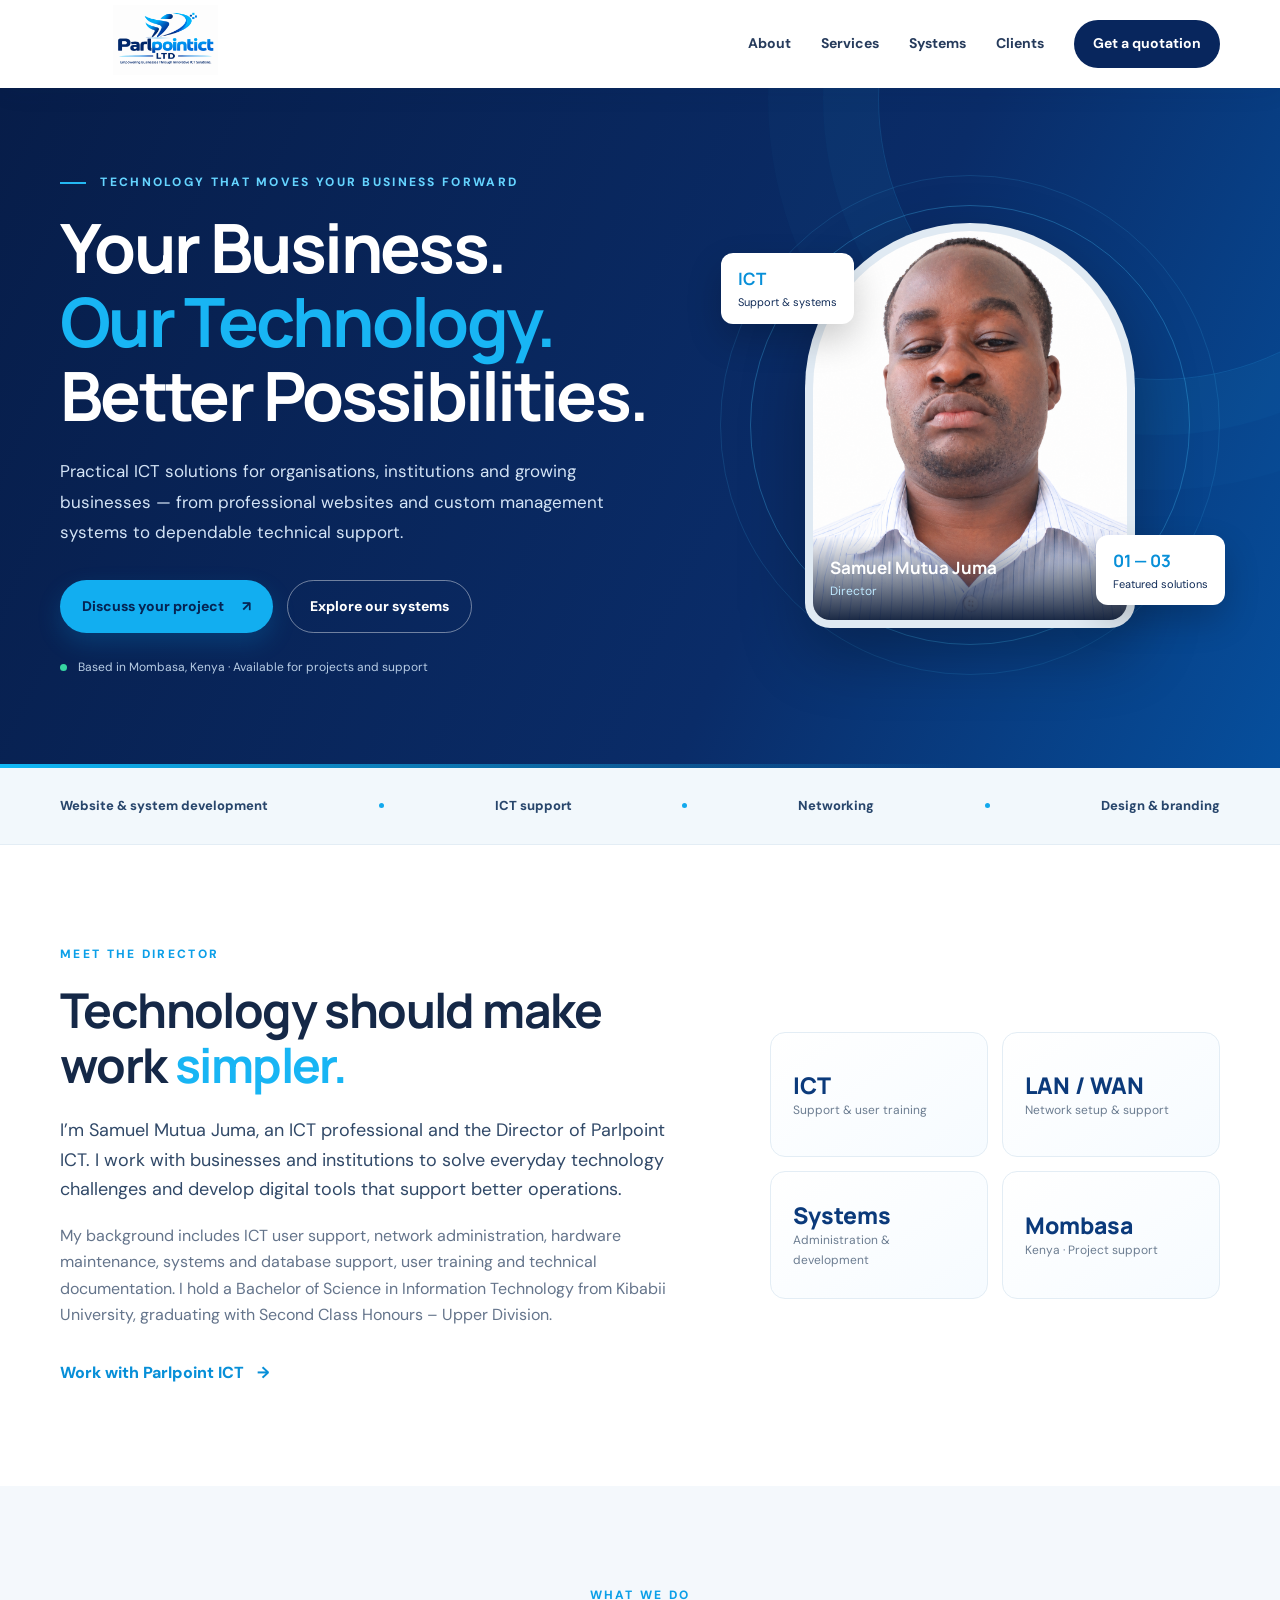
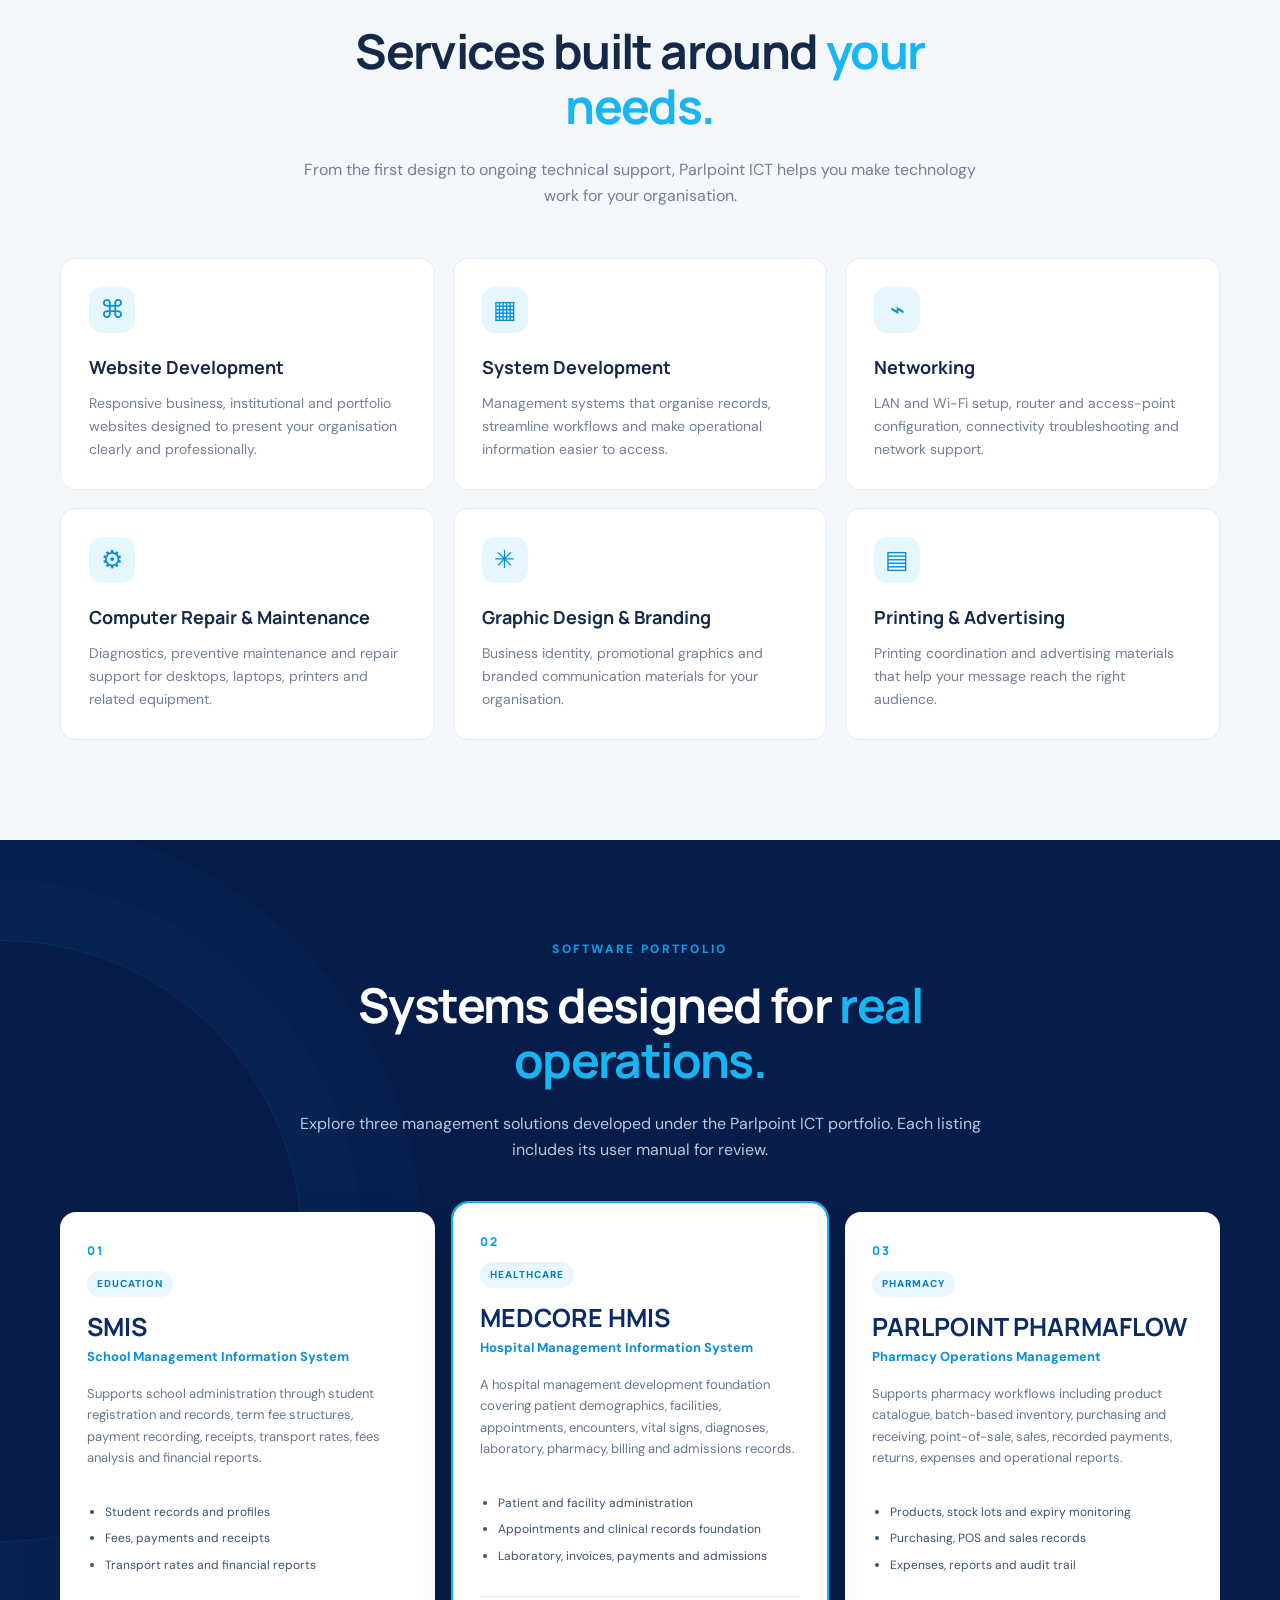
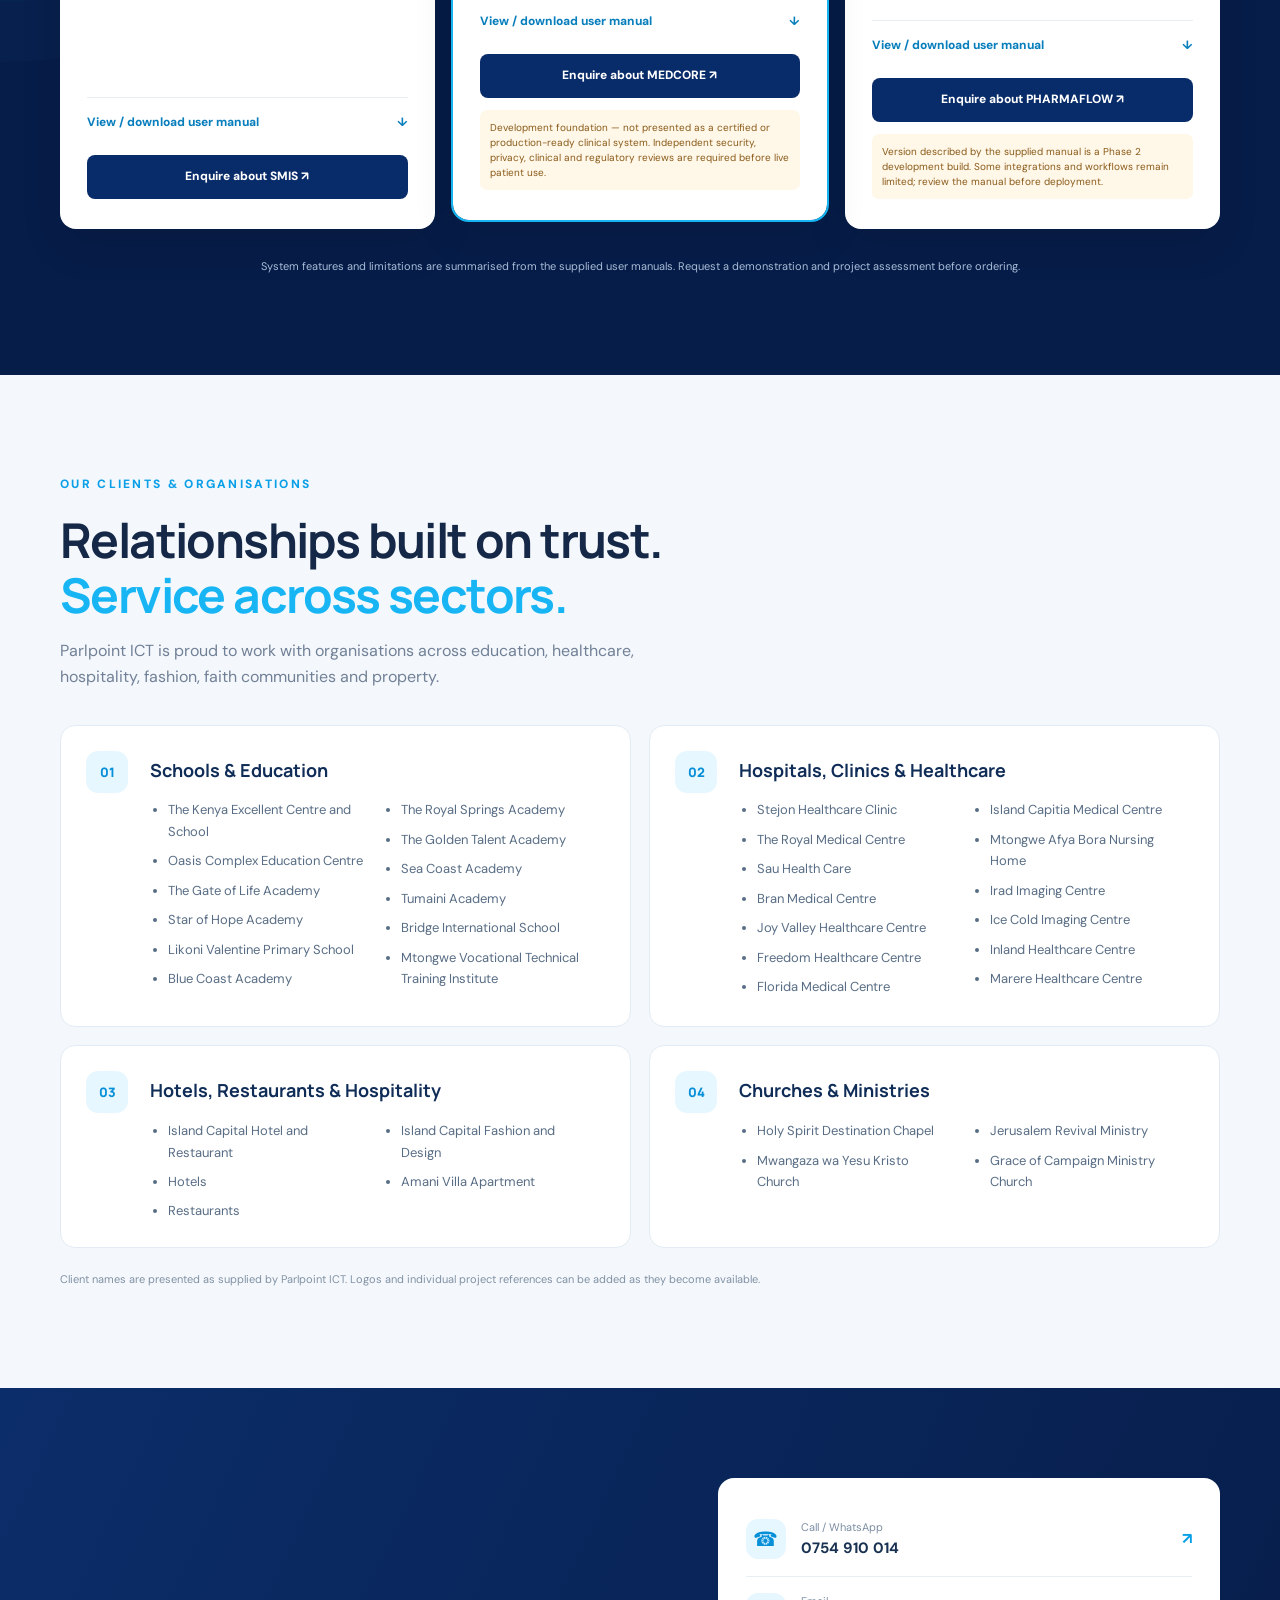
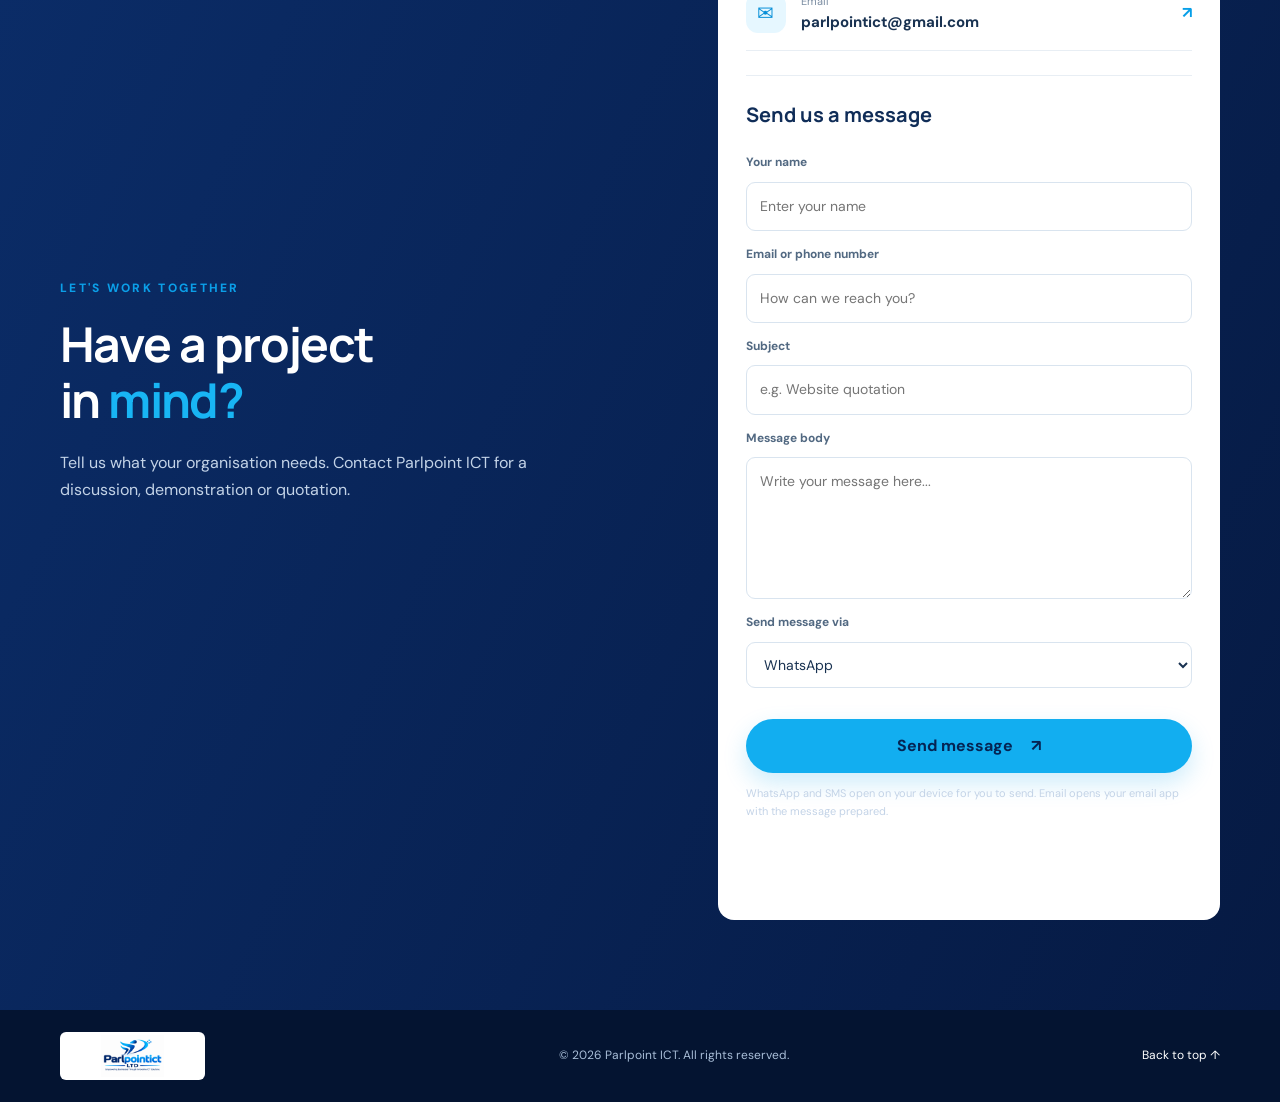
==== index.html @ b0a1a374 "Add files via upload" ====
<!DOCTYPE html>
<html lang="en">
<head>
  <meta charset="UTF-8">
  <meta name="viewport" content="width=device-width, initial-scale=1.0">
  <meta name="description" content="Parlpoint ICT delivers website and software development, ICT support, networking, graphic design, printing, advertising and branding solutions in Kenya.">
  <meta name="theme-color" content="#071d49">
  <title>Parlpoint ICT | Your Business Solution</title>
  <link rel="preconnect" href="https://fonts.googleapis.com">
  <link rel="preconnect" href="https://fonts.gstatic.com" crossorigin>
  <link href="https://fonts.googleapis.com/css2?family=DM+Sans:wght@400;500;600;700&family=Manrope:wght@400;500;600;700;800&display=swap" rel="stylesheet">
  <link rel="stylesheet" href="styles.css">
</head>
<body>
  <header class="site-header">
    <div class="container nav-wrap">
      <a class="brand" href="#home" aria-label="Parlpoint ICT home">
        <img src="assets/parlpoint-logo.png" alt="Parlpoint ICT logo">
      </a>
      <button class="menu-toggle" aria-label="Open navigation" aria-expanded="false">☰</button>
      <nav class="nav-links" aria-label="Main navigation">
        <a href="#about">About</a><a href="#services">Services</a><a href="#systems">Systems</a>
        <a href="#clients">Clients</a><a class="nav-cta" href="#contact">Get a quotation</a>
      </nav>
    </div>
  </header>

  <main>
    <section class="hero" id="home">
      <div class="hero-glow"></div>
      <div class="container hero-grid">
        <div class="hero-copy">
          <p class="eyebrow"><span></span> Technology that moves your business forward</p>
          <h1>Your Business.<br><em>Our Technology.</em><br>Better Possibilities.</h1>
          <p class="hero-text">Practical ICT solutions for organisations, institutions and growing businesses — from professional websites and custom management systems to dependable technical support.</p>
          <div class="hero-actions">
            <a class="btn btn-primary" href="https://wa.me/254754910014?text=Hello%20Parlpoint%20ICT%2C%20I%20would%20like%20to%20enquire%20about%20your%20ICT%20services.%20Please%20assist%20me." target="_blank" rel="noopener">Discuss your project <span>↗</span></a>
            <a class="btn btn-outline" href="#systems">Explore our systems</a>
          </div>
          <div class="hero-note"><span class="status-dot"></span> Based in Mombasa, Kenya · Available for projects and support</div>
        </div>
        <div class="hero-visual">
          <div class="visual-orbit orbit-one"></div><div class="visual-orbit orbit-two"></div>
          <div class="visual-card">
            <img src="assets/director.png" alt="Samuel Mutua Juma, Director of Parlpoint ICT">
            <div class="visual-caption"><strong>Samuel Mutua Juma</strong><span>Director</span></div>
          </div>
          <div class="floating-chip chip-top"><b>ICT</b><span>Support &amp; systems</span></div>
          <div class="floating-chip chip-bottom"><b>01 — 03</b><span>Featured solutions</span></div>
        </div>
      </div>
      <div class="hero-bottom-line"></div>
    </section>

    <section class="trust-strip">
      <div class="container trust-items">
        <span>Website &amp; system development</span><i></i><span>ICT support</span><i></i><span>Networking</span><i></i><span>Design &amp; branding</span>
      </div>
    </section>

    <section class="section about-section" id="about">
      <div class="container about-grid">
        <div>
          <p class="eyebrow">Meet the director</p>
          <h2>Technology should make work <em>simpler.</em></h2>
          <p class="lead">I’m Samuel Mutua Juma, an ICT professional and the Director of Parlpoint ICT. I work with businesses and institutions to solve everyday technology challenges and develop digital tools that support better operations.</p>
          <p>My background includes ICT user support, network administration, hardware maintenance, systems and database support, user training and technical documentation. I hold a Bachelor of Science in Information Technology from Kibabii University, graduating with Second Class Honours – Upper Division.</p>
          <a class="text-link" href="#contact">Work with Parlpoint ICT <span>→</span></a>
        </div>
        <div class="director-facts">
          <div class="fact"><strong>ICT</strong><span>Support &amp; user training</span></div>
          <div class="fact"><strong>LAN / WAN</strong><span>Network setup &amp; support</span></div>
          <div class="fact"><strong>Systems</strong><span>Administration &amp; development</span></div>
          <div class="fact"><strong>Mombasa</strong><span>Kenya · Project support</span></div>
        </div>
      </div>
    </section>

    <section class="section services-section" id="services">
      <div class="container">
        <div class="section-heading">
          <p class="eyebrow">What we do</p><h2>Services built around <em>your needs.</em></h2>
          <p>From the first design to ongoing technical support, Parlpoint ICT helps you make technology work for your organisation.</p>
        </div>
        <div class="service-grid">
          <article class="service-card"><div class="service-icon">⌘</div><h3>Website Development</h3><p>Responsive business, institutional and portfolio websites designed to present your organisation clearly and professionally.</p></article>
          <article class="service-card"><div class="service-icon">▦</div><h3>System Development</h3><p>Management systems that organise records, streamline workflows and make operational information easier to access.</p></article>
          <article class="service-card"><div class="service-icon">⌁</div><h3>Networking</h3><p>LAN and Wi-Fi setup, router and access-point configuration, connectivity troubleshooting and network support.</p></article>
          <article class="service-card"><div class="service-icon">⚙</div><h3>Computer Repair &amp; Maintenance</h3><p>Diagnostics, preventive maintenance and repair support for desktops, laptops, printers and related equipment.</p></article>
          <article class="service-card"><div class="service-icon">✳</div><h3>Graphic Design &amp; Branding</h3><p>Business identity, promotional graphics and branded communication materials for your organisation.</p></article>
          <article class="service-card"><div class="service-icon">▤</div><h3>Printing &amp; Advertising</h3><p>Printing coordination and advertising materials that help your message reach the right audience.</p></article>
        </div>
      </div>
    </section>

    <section class="section systems-section" id="systems">
      <div class="container">
        <div class="section-heading section-heading-light">
          <p class="eyebrow">Software portfolio</p><h2>Systems designed for <em>real operations.</em></h2>
          <p>Explore three management solutions developed under the Parlpoint ICT portfolio. Each listing includes its user manual for review.</p>
        </div>
        <div class="system-grid">
          <article class="system-card">
            <div class="system-number">01</div><div class="system-tag">Education</div>
            <h3>SMIS</h3><h4>School Management Information System</h4>
            <p>Supports school administration through student registration and records, term fee structures, payment recording, receipts, transport rates, fees analysis and financial reports.</p>
            <ul><li>Student records and profiles</li><li>Fees, payments and receipts</li><li>Transport rates and financial reports</li></ul>
            <a class="manual-link" href="manuals/SMIS_User_Manual.pdf" target="_blank" rel="noopener">View / download user manual <span>↓</span></a>
            <a class="order-link" href="https://wa.me/254754910014?text=Hello%20Parlpoint%20ICT%2C%20I%20am%20interested%20in%20SMIS.%20Please%20share%20details%20and%20a%20quotation." target="_blank" rel="noopener">Enquire about SMIS ↗</a>
          </article>
          <article class="system-card featured">
            <div class="system-number">02</div><div class="system-tag">Healthcare</div>
            <h3>MEDCORE HMIS</h3><h4>Hospital Management Information System</h4>
            <p>A hospital management development foundation covering patient demographics, facilities, appointments, encounters, vital signs, diagnoses, laboratory, pharmacy, billing and admissions records.</p>
            <ul><li>Patient and facility administration</li><li>Appointments and clinical records foundation</li><li>Laboratory, invoices, payments and admissions</li></ul>
            <a class="manual-link" href="manuals/MEDCORE_HMIS_User_Manual.pdf" target="_blank" rel="noopener">View / download user manual <span>↓</span></a>
            <a class="order-link" href="https://wa.me/254754910014?text=Hello%20Parlpoint%20ICT%2C%20I%20am%20interested%20in%20MEDCORE%20HMIS.%20Please%20share%20details%20and%20a%20quotation." target="_blank" rel="noopener">Enquire about MEDCORE ↗</a>
            <small class="development-note">Development foundation — not presented as a certified or production-ready clinical system. Independent security, privacy, clinical and regulatory reviews are required before live patient use.</small>
          </article>
          <article class="system-card">
            <div class="system-number">03</div><div class="system-tag">Pharmacy</div>
            <h3>PARLPOINT PHARMAFLOW</h3><h4>Pharmacy Operations Management</h4>
            <p>Supports pharmacy workflows including product catalogue, batch-based inventory, purchasing and receiving, point-of-sale, sales, recorded payments, returns, expenses and operational reports.</p>
            <ul><li>Products, stock lots and expiry monitoring</li><li>Purchasing, POS and sales records</li><li>Expenses, reports and audit trail</li></ul>
            <a class="manual-link" href="manuals/PHARMAFLOW_User_Manual.pdf" target="_blank" rel="noopener">View / download user manual <span>↓</span></a>
            <a class="order-link" href="https://wa.me/254754910014?text=Hello%20Parlpoint%20ICT%2C%20I%20am%20interested%20in%20PARLPOINT%20PHARMAFLOW.%20Please%20share%20details%20and%20a%20quotation." target="_blank" rel="noopener">Enquire about PHARMAFLOW ↗</a>
            <small class="development-note">Version described by the supplied manual is a Phase 2 development build. Some integrations and workflows remain limited; review the manual before deployment.</small>
          </article>
        </div>
        <p class="portfolio-note">System features and limitations are summarised from the supplied user manuals. Request a demonstration and project assessment before ordering.</p>
      </div>
    </section>

    <section class="section clients-section" id="clients">
      <div class="container">
        <div class="clients-heading">
          <p class="eyebrow">Our clients &amp; organisations</p>
          <h2>Relationships built on trust.<br><em>Service across sectors.</em></h2>
          <p class="clients-intro">Parlpoint ICT is proud to work with organisations across education, healthcare, hospitality, fashion, faith communities and property.</p>
        </div>
        <div class="client-groups">
          <article class="client-group"><div class="client-group-icon">01</div><div><h3>Schools &amp; Education</h3><ul class="client-list">
            <li>The Kenya Excellent Centre and School</li><li>Oasis Complex Education Centre</li><li>The Gate of Life Academy</li><li>Star of Hope Academy</li><li>Likoni Valentine Primary School</li><li>Blue Coast Academy</li><li>The Royal Springs Academy</li><li>The Golden Talent Academy</li><li>Sea Coast Academy</li><li>Tumaini Academy</li><li>Bridge International School</li><li>Mtongwe Vocational Technical Training Institute</li>
          </ul></div></article>
          <article class="client-group"><div class="client-group-icon">02</div><div><h3>Hospitals, Clinics &amp; Healthcare</h3><ul class="client-list">
            <li>Stejon Healthcare Clinic</li><li>The Royal Medical Centre</li><li>Sau Health Care</li><li>Bran Medical Centre</li><li>Joy Valley Healthcare Centre</li><li>Freedom Healthcare Centre</li><li>Florida Medical Centre</li><li>Island Capitia Medical Centre</li><li>Mtongwe Afya Bora Nursing Home</li><li>Irad Imaging Centre</li><li>Ice Cold Imaging Centre</li><li>Inland Healthcare Centre</li><li>Marere Healthcare Centre</li>
          </ul></div></article>
          <article class="client-group"><div class="client-group-icon">03</div><div><h3>Hotels, Restaurants &amp; Hospitality</h3><ul class="client-list">
            <li>Island Capital Hotel and Restaurant</li><li>Hotels</li><li>Restaurants</li><li>Island Capital Fashion and Design</li><li>Amani Villa Apartment</li>
          </ul></div></article>
          <article class="client-group"><div class="client-group-icon">04</div><div><h3>Churches &amp; Ministries</h3><ul class="client-list">
            <li>Holy Spirit Destination Chapel</li><li>Mwangaza wa Yesu Kristo Church</li><li>Jerusalem Revival Ministry</li><li>Grace of Campaign Ministry Church</li>
          </ul></div></article>
        </div>
        <p class="clients-footnote">Client names are presented as supplied by Parlpoint ICT. Logos and individual project references can be added as they become available.</p>
      </div>
    </section>

    <section class="contact-section" id="contact">
      <div class="container contact-grid">
        <div><p class="eyebrow">Let's work together</p><h2>Have a project<br>in <em>mind?</em></h2><p>Tell us what your organisation needs. Contact Parlpoint ICT for a discussion, demonstration or quotation.</p></div>
        <div class="contact-panel">
          <a href="tel:+254754910014" class="contact-row"><span class="contact-symbol">☎</span><span><small>Call / WhatsApp</small><strong>0754 910 014</strong></span><b>↗</b></a>
          <a href="mailto:parlpointict@gmail.com" class="contact-row"><span class="contact-symbol">✉</span><span><small>Email</small><strong>parlpointict@gmail.com</strong></span><b>↗</b></a>
          <form class="contact-form" id="contactForm">
            <h3>Send us a message</h3>
            <label for="contactName">Your name</label><input id="contactName" name="name" type="text" placeholder="Enter your name" required>
            <label for="contactEmail">Email or phone number</label><input id="contactEmail" name="reply" type="text" placeholder="How can we reach you?">
            <label for="contactSubject">Subject</label><input id="contactSubject" name="subject" type="text" placeholder="e.g. Website quotation" required>
            <label for="contactMessage">Message body</label><textarea id="contactMessage" name="message" rows="5" placeholder="Write your message here..." required></textarea>
            <label for="deliveryMethod">Send message via</label>
            <select id="deliveryMethod" name="delivery"><option value="whatsapp">WhatsApp</option><option value="email">Email</option><option value="sms">SMS</option></select>
            <button class="btn btn-primary contact-button" type="submit">Send message <span>↗</span></button>
            <p class="form-note">WhatsApp and SMS open on your device for you to send. Email opens your email app with the message prepared.</p>
          </form>
          <a href="https://wa.me/254754910014?text=Hello%20Parlpoint%20ICT%2C%20I%20would%20like%20to%20request%20a%20quotation.%20Please%20guide%20me%20on%20the%20next%20steps." target="_blank" rel="noopener" class="btn btn-outline contact-button">Request a quotation on WhatsApp <span>↗</span></a>        </div>
      </div>
    </section>
  </main>

  <footer class="site-footer">
    <div class="container footer-wrap">
      <img src="assets/parlpoint-logo.png" alt="Parlpoint ICT">
      <p>© <span id="year"></span> Parlpoint ICT. All rights reserved.</p>
      <a href="#home">Back to top ↑</a>
    </div>
  </footer>
  <script src="script.js"></script>
</body>
</html>
---- styles.css ----
*{box-sizing:border-box}html{scroll-behavior:smooth}body{margin:0;font-family:"DM Sans",sans-serif;color:#152847;background:#fff;line-height:1.65}a{color:inherit;text-decoration:none}.container{width:min(1160px,calc(100% - 44px));margin:auto}.site-header{height:88px;background:#fff;display:flex;align-items:center;position:sticky;top:0;z-index:20;box-shadow:0 5px 24px rgba(9,35,79,.06)}.nav-wrap{display:flex;align-items:center;justify-content:space-between}.brand img{width:210px;height:70px;object-fit:contain}.nav-links{display:flex;align-items:center;gap:30px;font-size:14px;font-weight:700;color:#263b5c}.nav-links a:hover,.text-link:hover{color:#079ee9}.nav-cta{background:#08265d;color:white!important;padding:12px 19px;border-radius:30px}.menu-toggle{display:none;border:0;background:none;font-size:27px;color:#09285e}.hero{position:relative;overflow:hidden;background:linear-gradient(115deg,#071d49 0%,#0a2c68 62%,#064f9d 100%);color:#fff;padding:85px 0 90px}.hero:after{content:"";position:absolute;width:560px;height:560px;border:1px solid rgba(48,190,255,.17);border-radius:50%;right:-160px;top:-270px;box-shadow:0 0 0 55px rgba(48,190,255,.035),0 0 0 110px rgba(48,190,255,.025)}.hero-grid{display:grid;grid-template-columns:1.1fr .9fr;align-items:center;gap:50px;position:relative;z-index:1}.eyebrow{font-size:12px;text-transform:uppercase;letter-spacing:2.3px;font-weight:800;color:#0b9fe8;margin:0 0 17px}.hero .eyebrow{color:#65d4ff}.eyebrow span{display:inline-block;width:26px;height:2px;background:#24b8f3;vertical-align:middle;margin-right:9px}h1,h2,h3,h4,p{margin-top:0}h1,h2,h3{font-family:Manrope,sans-serif}h1{font-size:clamp(43px,5.4vw,68px);line-height:1.09;letter-spacing:-2.7px;margin-bottom:24px}h1 em,h2 em{font-style:normal;color:#18b5f4}.hero-text{max-width:600px;color:#d4e4f6;font-size:17px;line-height:1.8}.hero-actions{display:flex;gap:14px;flex-wrap:wrap;margin:32px 0 25px}.btn{display:inline-flex;align-items:center;justify-content:center;gap:18px;padding:14px 22px;border-radius:30px;font-weight:800;font-size:14px;transition:.2s}.btn:hover{transform:translateY(-2px)}.btn-primary{background:#12aef0;color:#052453;box-shadow:0 10px 25px rgba(0,159,235,.2)}.btn-outline{border:1px solid rgba(255,255,255,.42);color:#fff}.hero-note{font-size:12px;color:#b8cde5}.status-dot{display:inline-block;width:7px;height:7px;border-radius:50%;background:#37d6a2;margin-right:8px}.hero-visual{min-height:440px;display:flex;align-items:center;justify-content:center;position:relative}.visual-card{width:min(330px,78%);height:405px;border:8px solid rgba(255,255,255,.12);border-radius:170px 170px 26px 26px;overflow:hidden;position:relative;box-shadow:0 25px 65px rgba(0,0,0,.28);background:#dce7f1}.visual-card img{width:100%;height:100%;object-fit:cover;object-position:center 25%}.visual-caption{position:absolute;bottom:0;left:0;right:0;padding:18px 17px;background:linear-gradient(transparent,rgba(3,19,49,.9));display:flex;flex-direction:column}.visual-caption strong{font-family:Manrope;font-size:17px}.visual-caption span{font-size:12px;color:#bfe9ff}.visual-orbit{position:absolute;border:1px solid rgba(69,199,255,.3);border-radius:50%;width:440px;height:440px}.orbit-two{width:500px;height:500px;border-color:rgba(69,199,255,.14)}.floating-chip{position:absolute;background:#fff;color:#102b57;padding:12px 17px;border-radius:12px;box-shadow:0 15px 35px rgba(0,0,0,.2);display:flex;flex-direction:column;font-size:11px}.floating-chip b{font-family:Manrope;font-size:17px;color:#078fd8}.chip-top{top:48px;left:0}.chip-bottom{right:-5px;bottom:40px}.hero-bottom-line{height:4px;position:absolute;bottom:0;left:0;right:0;background:linear-gradient(90deg,#10b9f6,transparent 75%)}.trust-strip{background:#f2f8fc;border-bottom:1px solid #e3edf5}.trust-items{min-height:76px;display:flex;align-items:center;justify-content:space-between;gap:18px;color:#28466c;font-weight:800;font-size:13px}.trust-items i{width:5px;height:5px;border-radius:50%;background:#12a9ed}.section{padding:100px 0}.about-grid{display:grid;grid-template-columns:1.15fr .85fr;gap:100px;align-items:center}.section h2,.contact-section h2{font-size:clamp(34px,4vw,48px);line-height:1.16;letter-spacing:-1.6px;margin-bottom:23px}.about-section p:not(.eyebrow){color:#64748b}.about-section .lead{font-size:18px;color:#314968!important}.text-link{display:inline-flex;gap:13px;color:#078fd8;font-weight:800;margin-top:15px}.director-facts{display:grid;grid-template-columns:1fr 1fr;gap:14px}.fact{padding:27px 22px;border:1px solid #e3edf5;border-radius:15px;background:linear-gradient(145deg,#fff,#f6fbff);min-height:125px;display:flex;flex-direction:column;justify-content:center}.fact strong{font:800 23px Manrope;color:#0b3a7b}.fact span{font-size:12px;color:#6c7d91}.services-section{background:#f4f8fc}.section-heading{text-align:center;max-width:700px;margin:0 auto 48px}.section-heading>p:last-child{color:#718096}.service-grid{display:grid;grid-template-columns:repeat(3,1fr);gap:18px}.service-card{background:#fff;border:1px solid #e5edf4;border-radius:15px;padding:28px;transition:.2s}.service-card:hover{transform:translateY(-5px);box-shadow:0 16px 35px rgba(8,40,91,.08)}.service-icon{width:46px;height:46px;border-radius:13px;background:#e5f6ff;color:#078fd8;display:grid;place-items:center;font-size:25px;margin-bottom:20px}.service-card h3{font-size:18px;margin-bottom:9px}.service-card p{font-size:14px;color:#718096;margin-bottom:0}.systems-section{background:#071d49;color:#fff;position:relative;overflow:hidden}.systems-section:before{content:"";position:absolute;width:600px;height:600px;border:1px solid rgba(31,176,241,.13);border-radius:50%;left:-300px;top:100px;box-shadow:0 0 0 60px rgba(31,176,241,.025),0 0 0 120px rgba(31,176,241,.02)}.systems-section .container{position:relative}.section-heading-light>p:last-child{color:#b7c9df}.section-heading-light h2{color:#fff}.system-grid{display:grid;grid-template-columns:repeat(3,1fr);gap:18px;align-items:stretch}.system-card{background:#fff;color:#193251;border-radius:16px;padding:30px 27px;display:flex;flex-direction:column;box-shadow:0 16px 40px rgba(0,0,0,.12)}.system-card.featured{outline:2px solid #16b5f2;transform:translateY(-9px)}.system-number{font:800 12px Manrope;color:#079fe8;letter-spacing:2px}.system-tag{align-self:flex-start;margin:12px 0 15px;background:#e8f7ff;color:#087fbd;padding:5px 10px;border-radius:20px;font-size:10px;font-weight:800;text-transform:uppercase;letter-spacing:1px}.system-card h3{font-size:25px;line-height:1.2;margin-bottom:4px;color:#092b66}.system-card h4{font-size:13px;color:#078fd8;margin-bottom:15px}.system-card p{font-size:13px;color:#66788e;min-height:100px}.system-card ul{padding-left:18px;margin:0 0 22px;color:#3b526d;font-size:12px}.system-card li{margin:7px 0}.manual-link{border-top:1px solid #e7eef5;padding:15px 0;color:#087ebd;font-weight:800;font-size:12px;display:flex;justify-content:space-between;margin-top:auto}.order-link{background:#082b69;color:#fff;text-align:center;padding:12px;border-radius:8px;font-size:12px;font-weight:800;margin-top:7px}.development-note{display:block;font-size:10px;line-height:1.5;color:#8a5a18;background:#fff7e8;padding:10px;border-radius:7px;margin-top:12px}.portfolio-note{text-align:center;color:#a9bed8;font-size:11px;margin:28px 0 0}.clients-section{background:#f4f8fc}.clients-inner{display:grid;grid-template-columns:.8fr 1.2fr;gap:80px;align-items:center}.client-placeholder{background:#fff;border:1px dashed #b9d0e2;border-radius:16px;padding:35px}.client-mark{width:40px;height:40px;border-radius:50%;background:#e4f6ff;color:#079fe8;display:grid;place-items:center;font-size:25px}.client-placeholder h3{margin:18px 0 8px}.client-placeholder p{font-size:14px;color:#718096;max-width:520px}.contact-section{background:linear-gradient(115deg,#0b2d69,#061a43);color:#fff;padding:90px 0}.contact-grid{display:grid;grid-template-columns:1fr .9fr;gap:100px;align-items:center}.contact-section p:not(.eyebrow){color:#c3d3e7;max-width:470px}.contact-panel{background:#fff;border-radius:16px;padding:25px 28px;color:#193251}.contact-row{display:flex;align-items:center;gap:15px;padding:15px 0;border-bottom:1px solid #e8eef4}.contact-symbol{width:40px;height:40px;background:#e6f7ff;color:#078fd8;border-radius:12px;display:grid;place-items:center;font-size:20px}.contact-row span:nth-child(2){display:flex;flex-direction:column;flex:1}.contact-row small{font-size:11px;color:#7b8da2}.contact-row strong{font-size:15px}.contact-row>b{color:#079fe8}.contact-button{width:100%;margin-top:22px}.site-footer{background:#041431;color:#a9bed8;padding:22px 0}.footer-wrap{display:flex;align-items:center;justify-content:space-between;gap:20px;font-size:12px}.footer-wrap img{width:145px;height:48px;object-fit:contain;background:#fff;border-radius:6px;padding:3px}.footer-wrap p{margin:0}.footer-wrap a{color:#fff}
@media(max-width:900px){.nav-links{gap:16px}.hero-grid{gap:20px}.about-grid,.clients-inner,.contact-grid{gap:40px}.system-grid{grid-template-columns:1fr 1fr}.system-card:last-child{grid-column:1/-1}.service-grid{grid-template-columns:1fr 1fr}}
@media(max-width:680px){.site-header{height:72px}.brand img{width:170px;height:60px}.menu-toggle{display:block}.nav-links{display:none;position:absolute;top:72px;left:0;right:0;background:#fff;padding:20px 24px 25px;box-shadow:0 12px 20px rgba(0,0,0,.1);flex-direction:column;align-items:stretch}.nav-links.open{display:flex}.nav-links a{padding:8px}.nav-cta{text-align:center}.hero{padding:60px 0}.hero-grid,.about-grid,.clients-inner,.contact-grid{grid-template-columns:1fr}.hero-visual{min-height:420px;margin-top:10px}.visual-card{height:380px}.chip-top{left:2px}.chip-bottom{right:0}.trust-items{padding:18px 0;flex-wrap:wrap;justify-content:center;text-align:center}.trust-items i{display:none}.section{padding:70px 0}.director-facts{gap:10px}.service-grid,.system-grid{grid-template-columns:1fr}.system-card:last-child{grid-column:auto}.system-card.featured{transform:none}.system-card p{min-height:0}.clients-inner{gap:25px}.contact-section{padding:70px 0}.contact-panel{padding:18px}.footer-wrap{flex-wrap:wrap;justify-content:center;text-align:center}.footer-wrap p{width:100%;order:3}}

.clients-heading{max-width:760px;margin-bottom:34px}.clients-heading h2{font-size:clamp(34px,4vw,48px);line-height:1.16;letter-spacing:-1.6px;margin-bottom:15px}.clients-intro{color:#718096;max-width:650px}.client-groups{display:grid;grid-template-columns:1fr 1fr;gap:18px}.client-group{display:grid;grid-template-columns:48px 1fr;gap:16px;background:#fff;border:1px solid #e2ebf3;border-radius:15px;padding:25px}.client-group-icon{width:42px;height:42px;border-radius:12px;background:#e6f7ff;color:#078fd8;display:grid;place-items:center;font:800 13px Manrope}.client-group h3{font-size:18px;margin:5px 0 14px;color:#102d58}.client-list{margin:0;padding-left:18px;columns:2;column-gap:28px;color:#586d85;font-size:13px}.client-list li{break-inside:avoid;margin:0 0 8px;padding-right:8px}.clients-footnote{font-size:11px;color:#8090a3;margin:22px 0 0}
@media(max-width:680px){.client-groups{grid-template-columns:1fr}.client-group{padding:20px 17px}.client-list{columns:1}}

/* Contact message form */
.contact-form{margin-top:24px;padding-top:22px;border-top:1px solid #e8eef4;display:flex;flex-direction:column;gap:9px}
.contact-form h3{margin:0 0 8px;color:#102d58;font-size:20px}
.contact-form label{font-size:12px;font-weight:700;color:#526982;margin-top:5px}
.contact-form input,.contact-form textarea,.contact-form select{width:100%;border:1px solid #d9e4ef;border-radius:9px;padding:12px 13px;font:inherit;font-size:14px;color:#193251;background:#fff;outline:none}
.contact-form input:focus,.contact-form textarea:focus,.contact-form select:focus{border-color:#079fe8;box-shadow:0 0 0 3px rgba(7,159,232,.1)}
.contact-form textarea{resize:vertical;min-height:110px}
.contact-form .contact-button{border:0;cursor:pointer;font:inherit;font-weight:700}
.form-note{font-size:11px;line-height:1.6;color:#7b8da2;margin:3px 0 0}
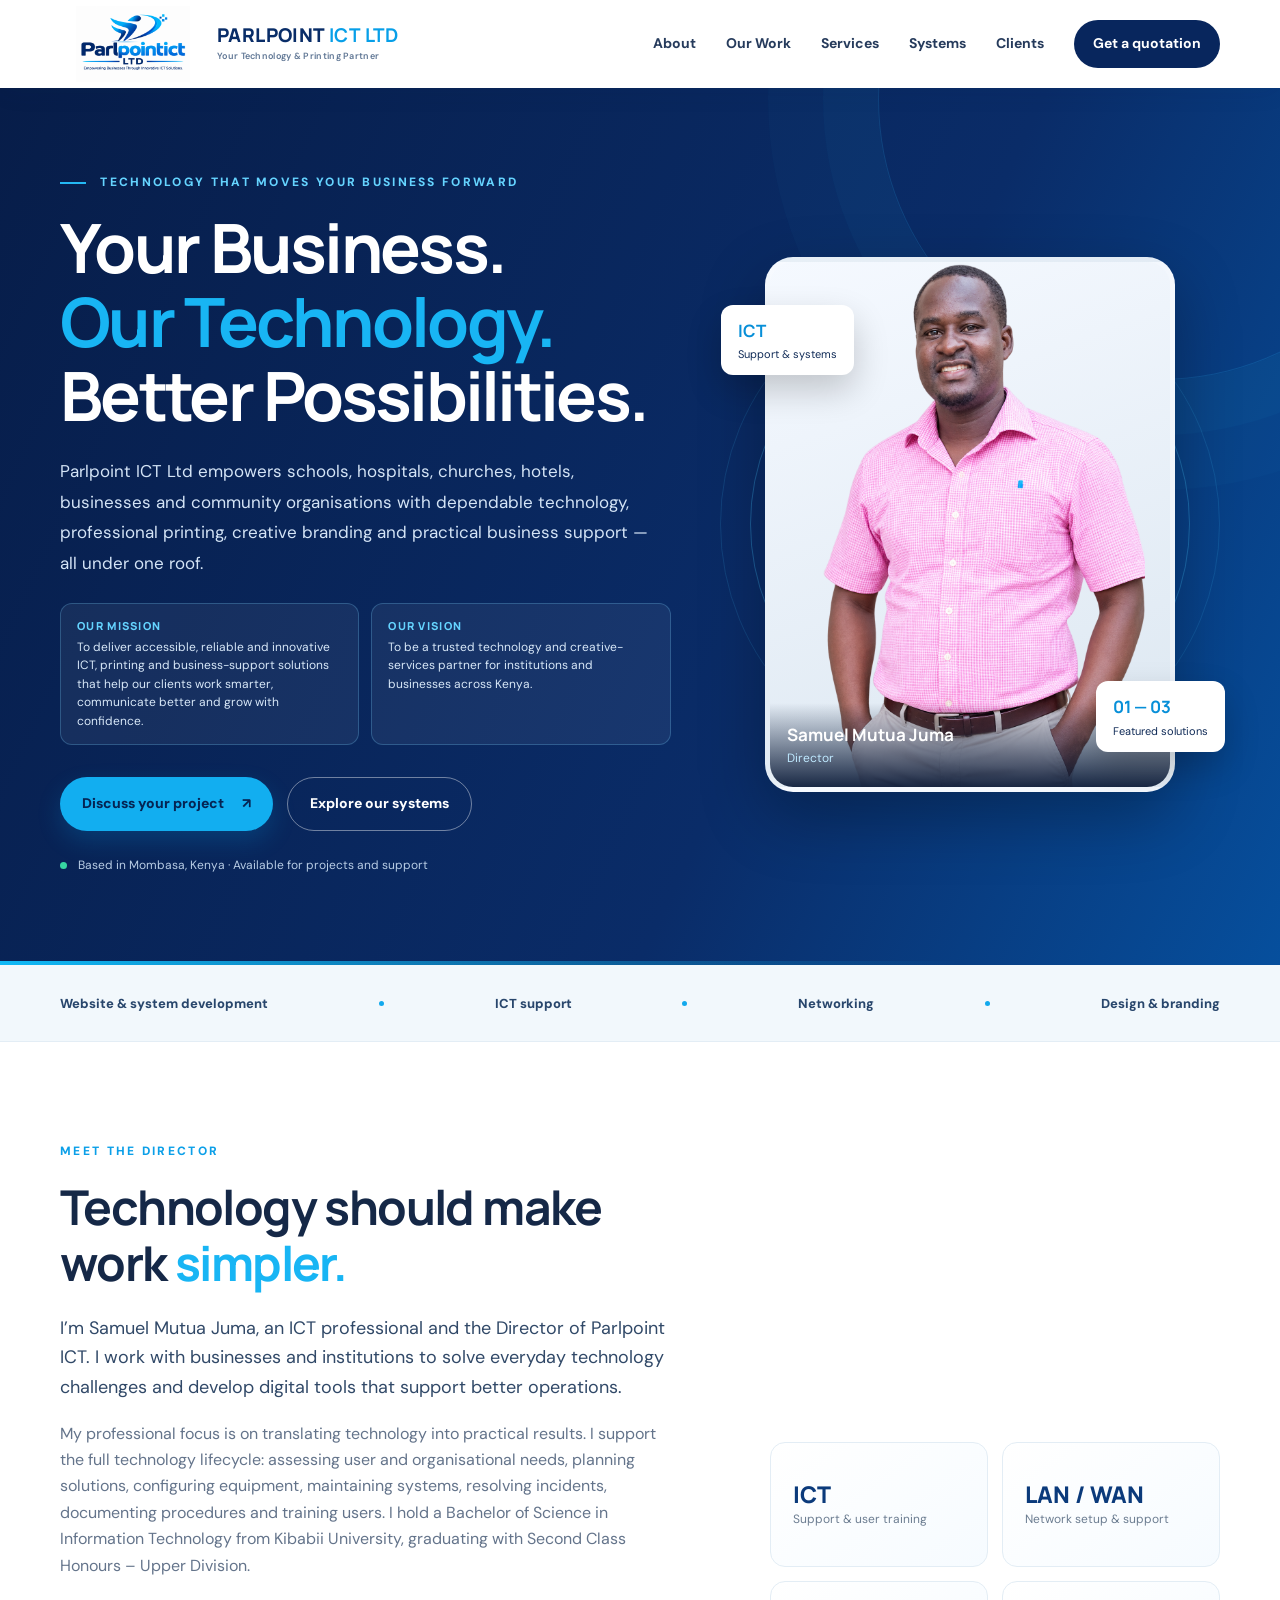
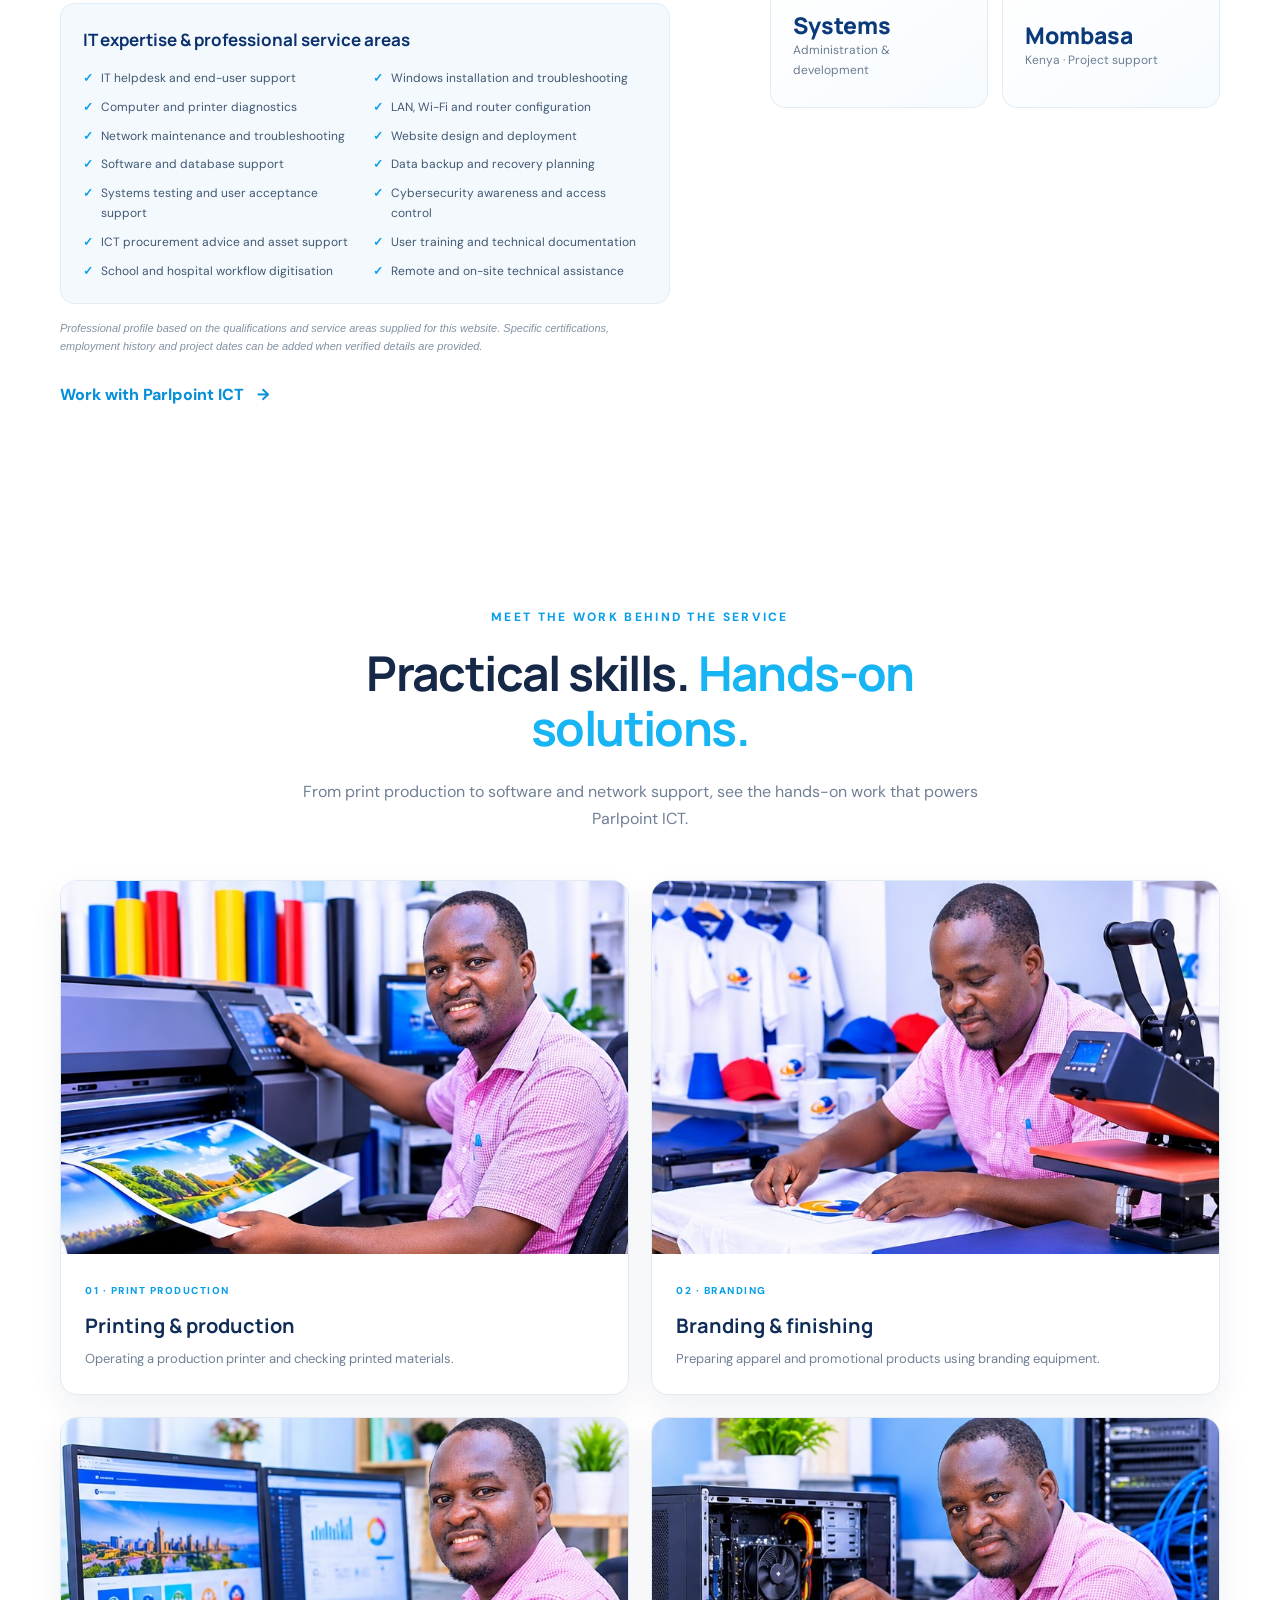
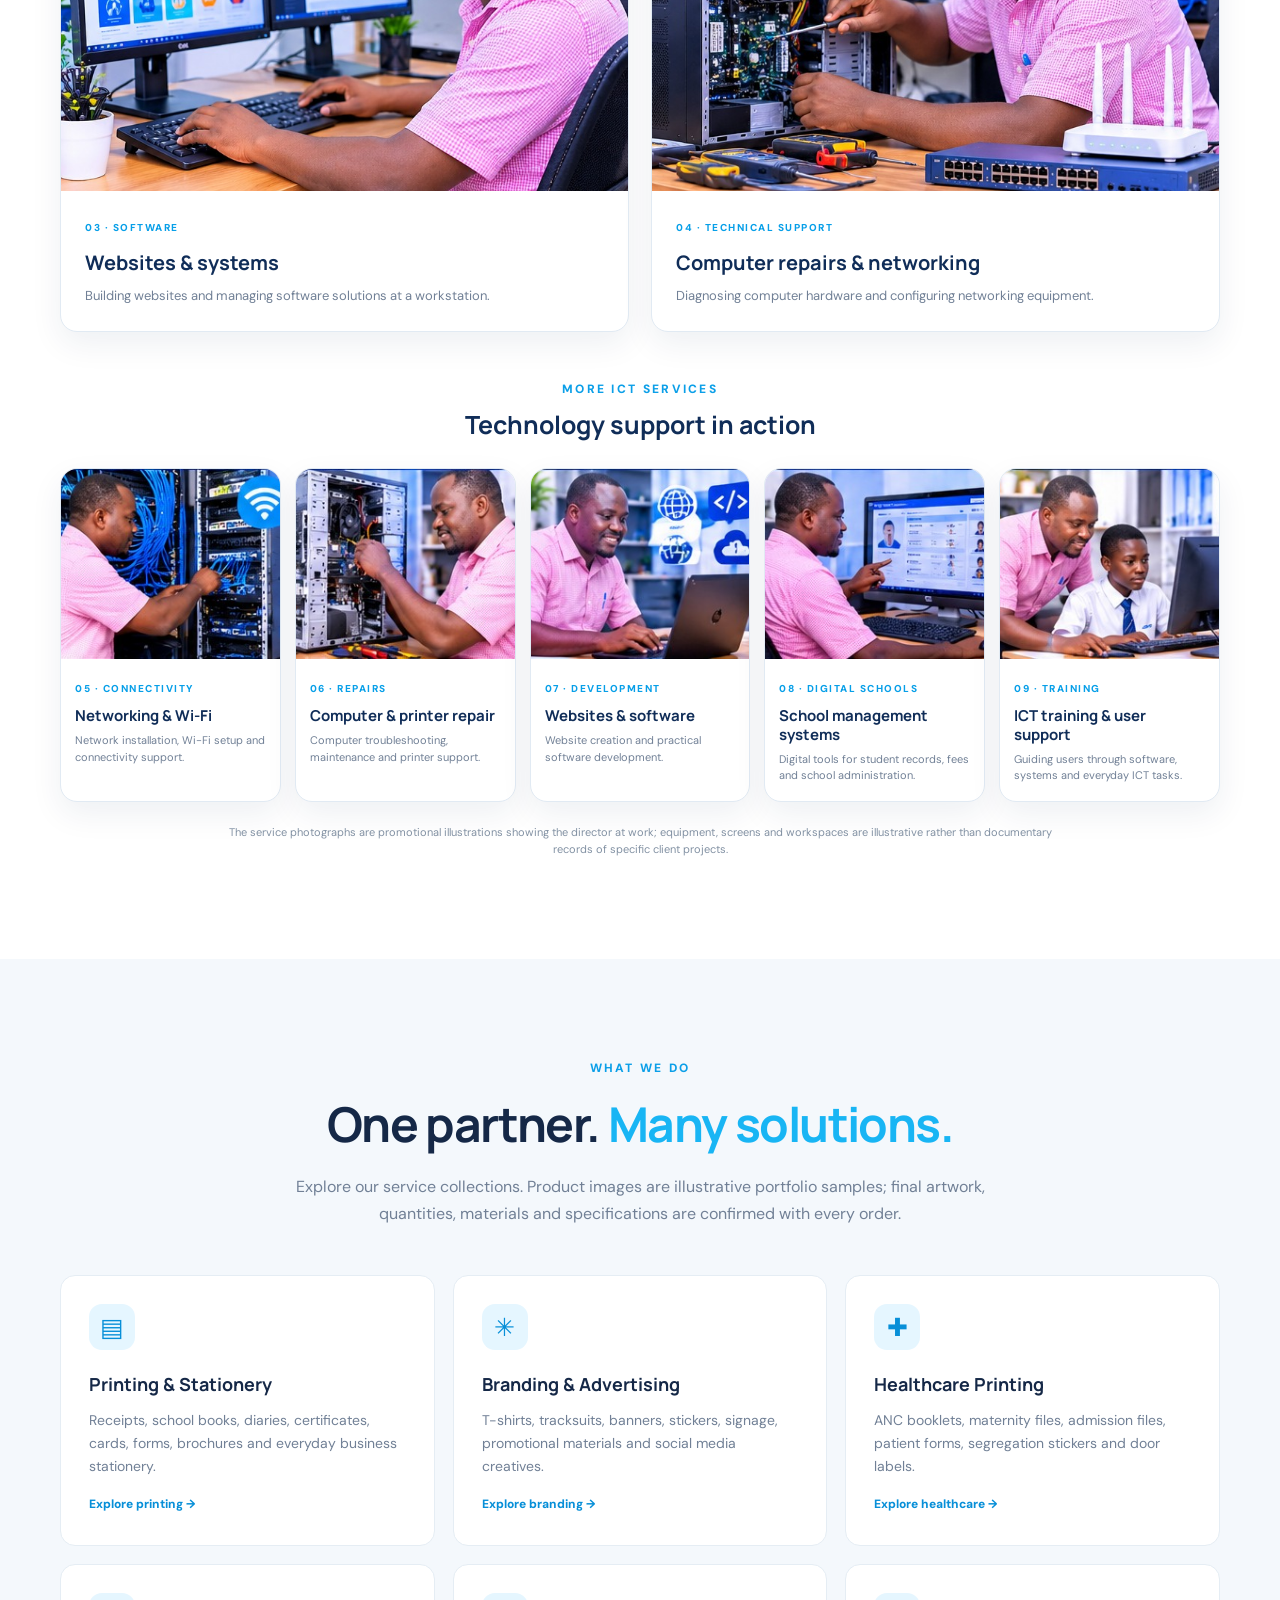
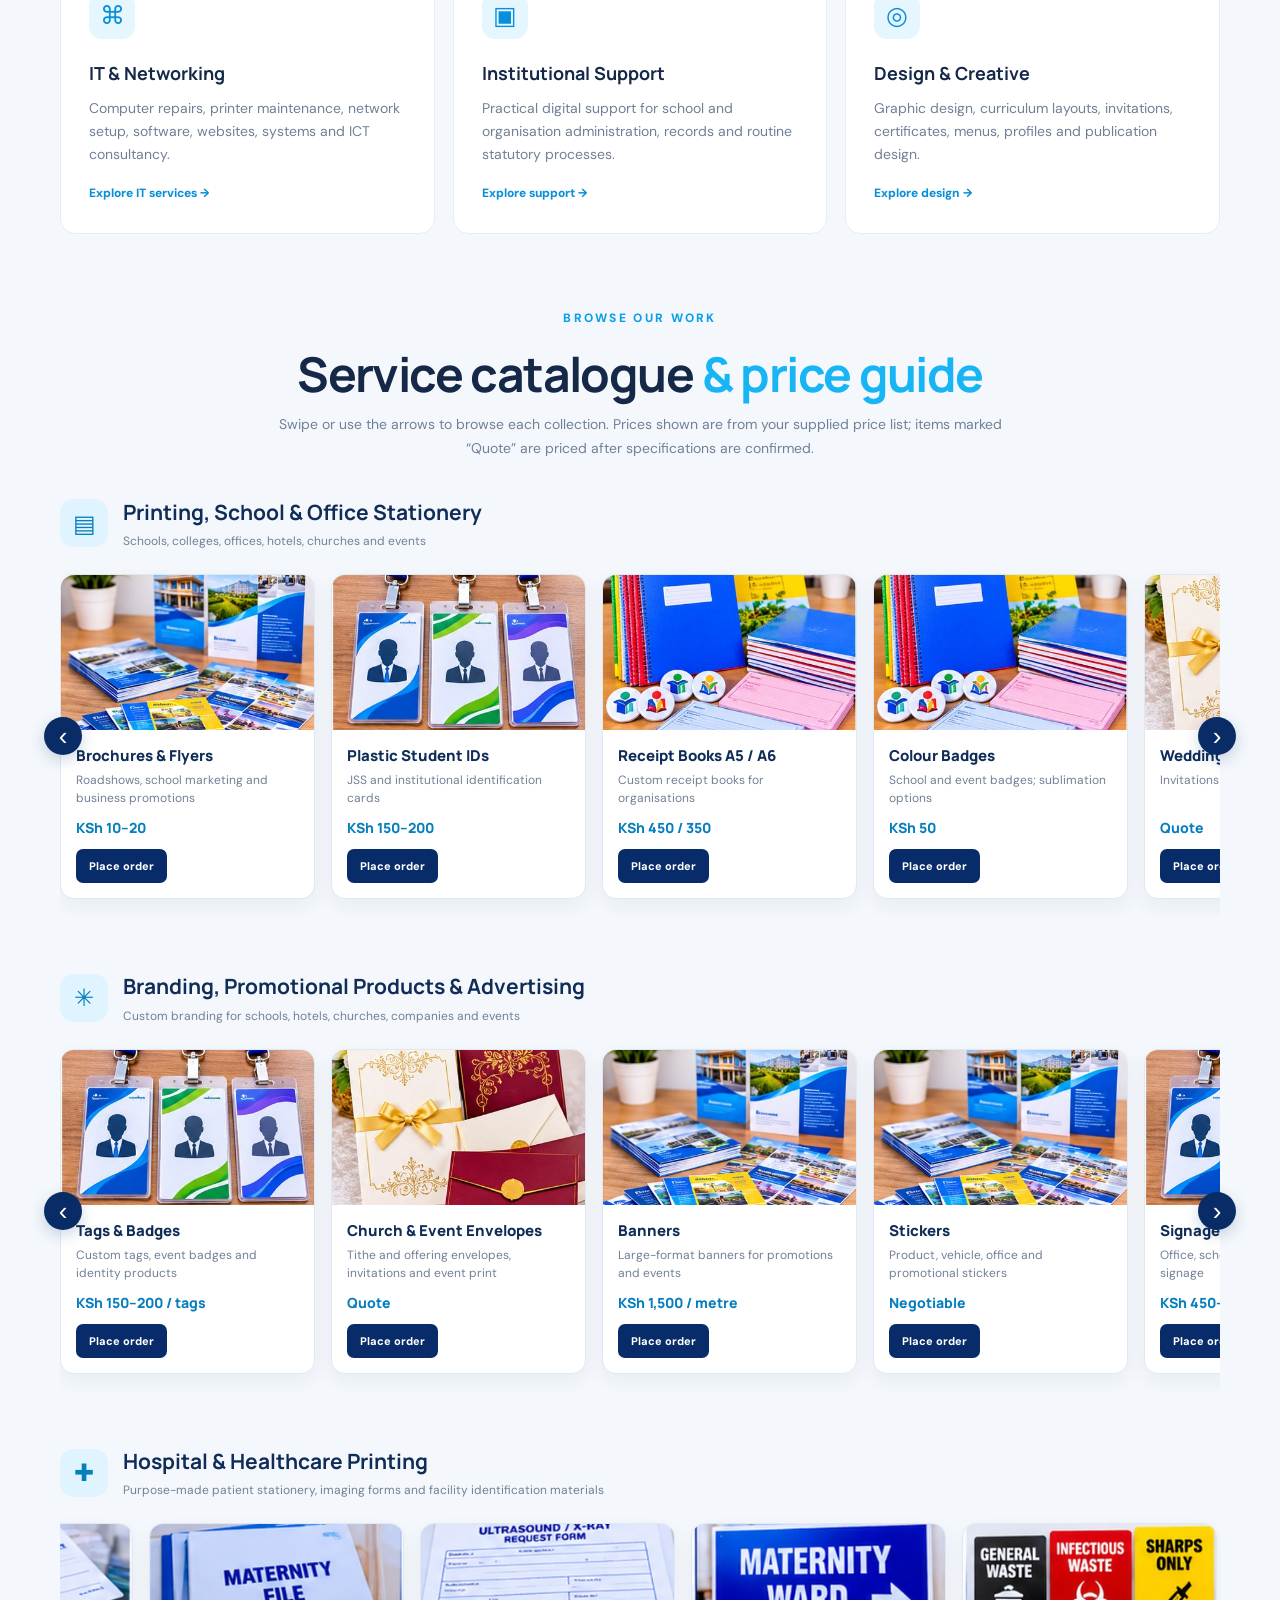
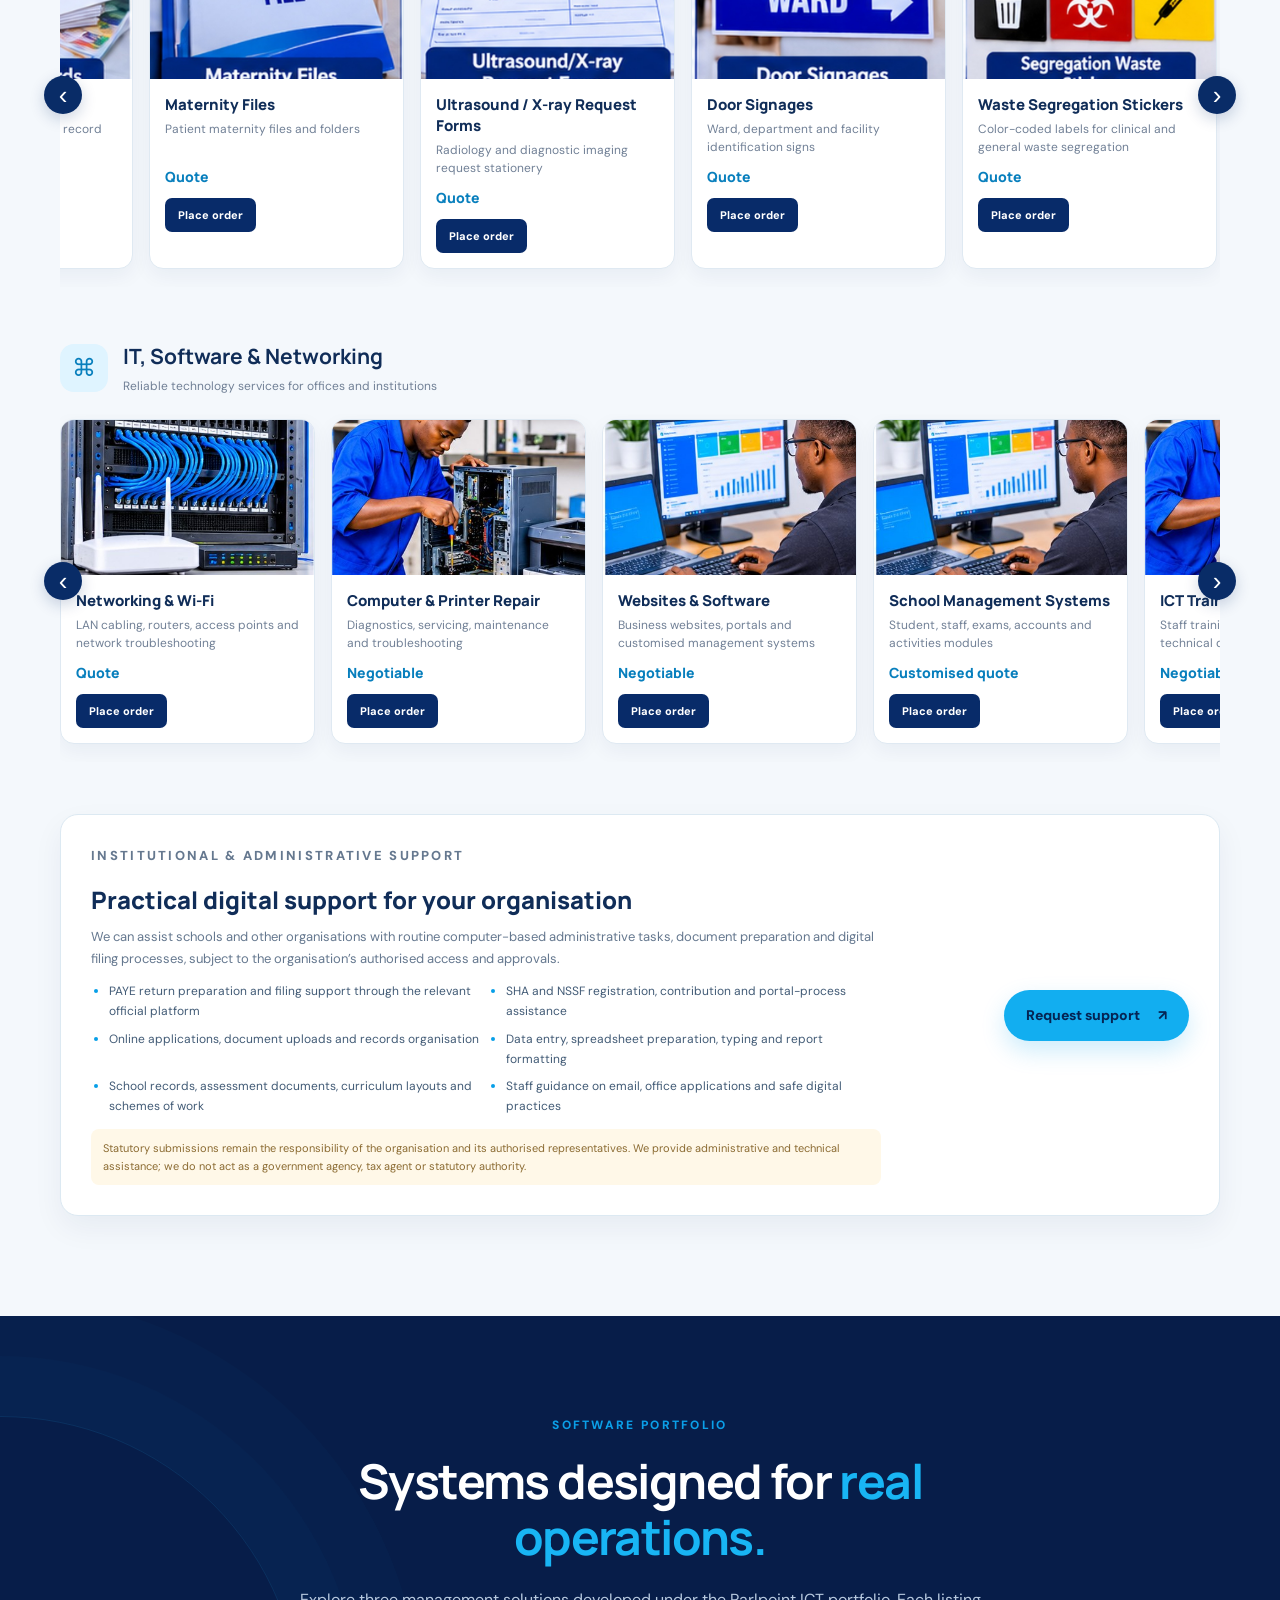
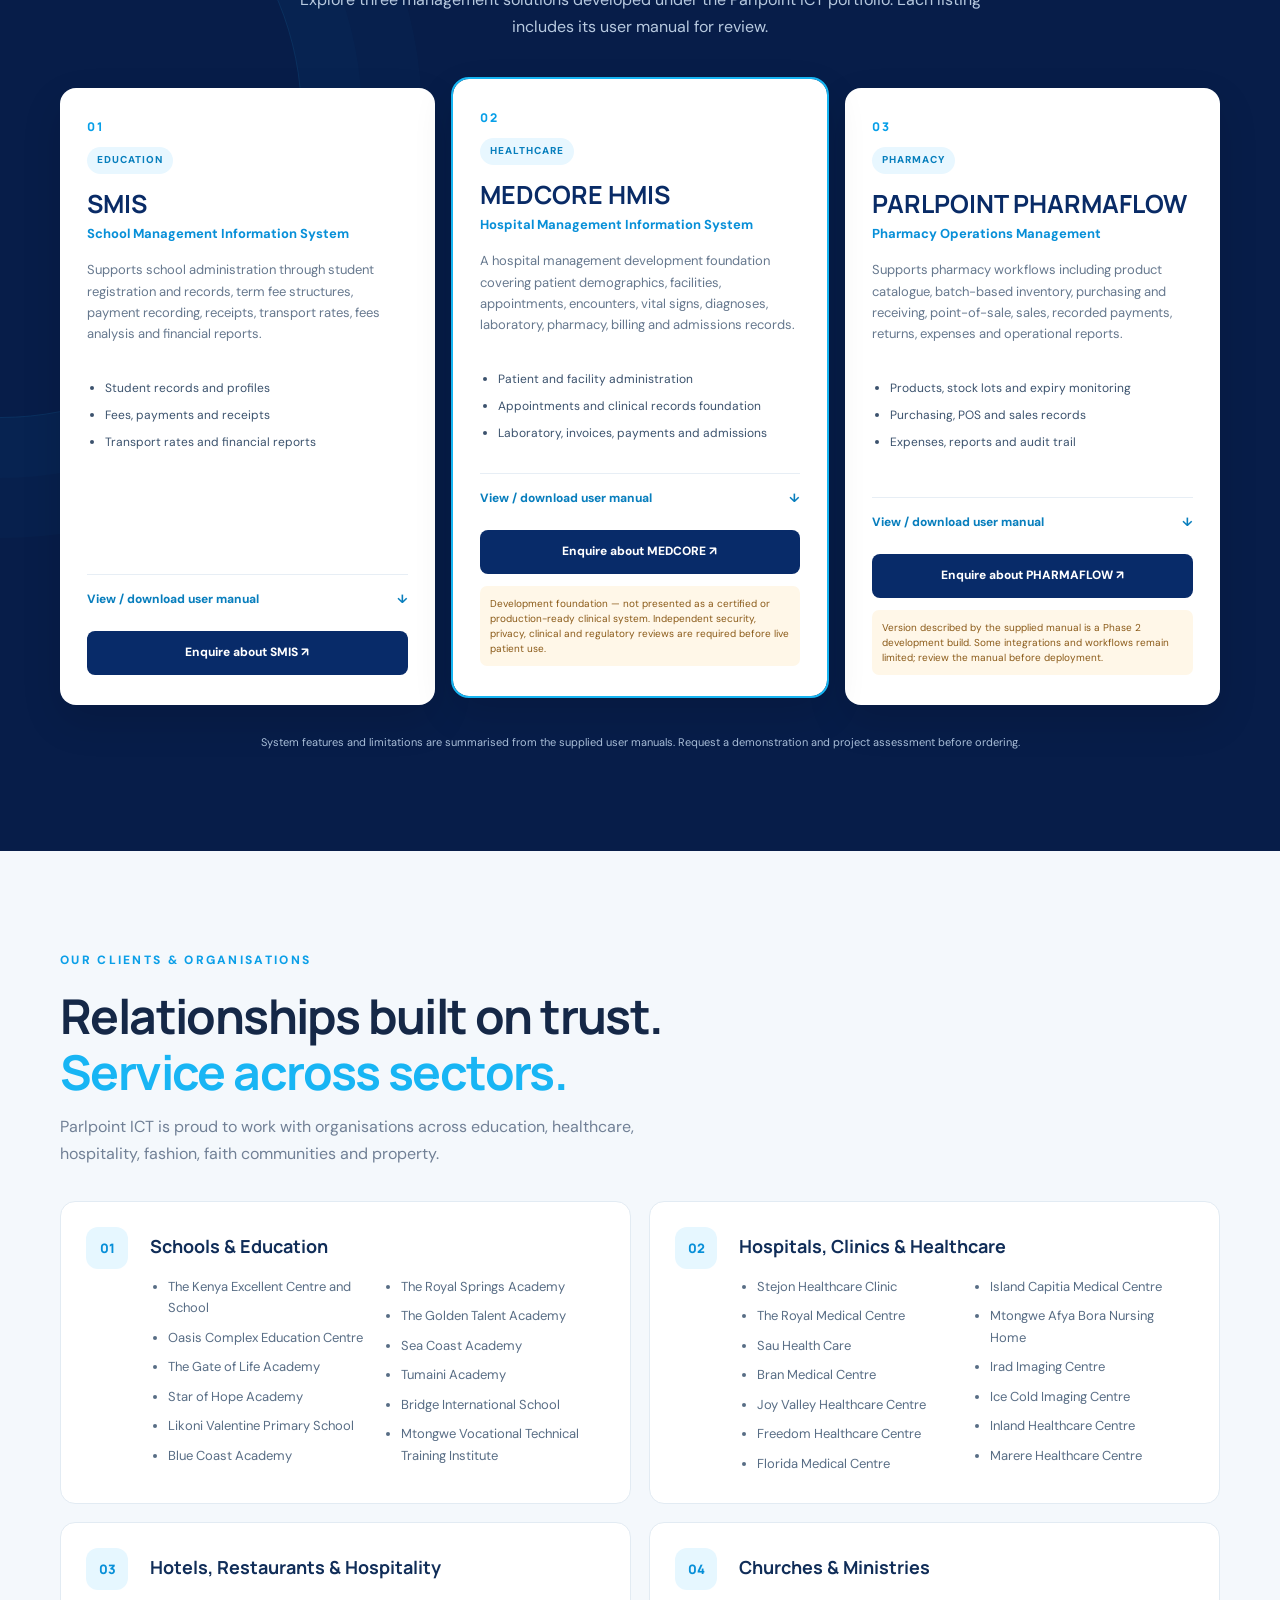
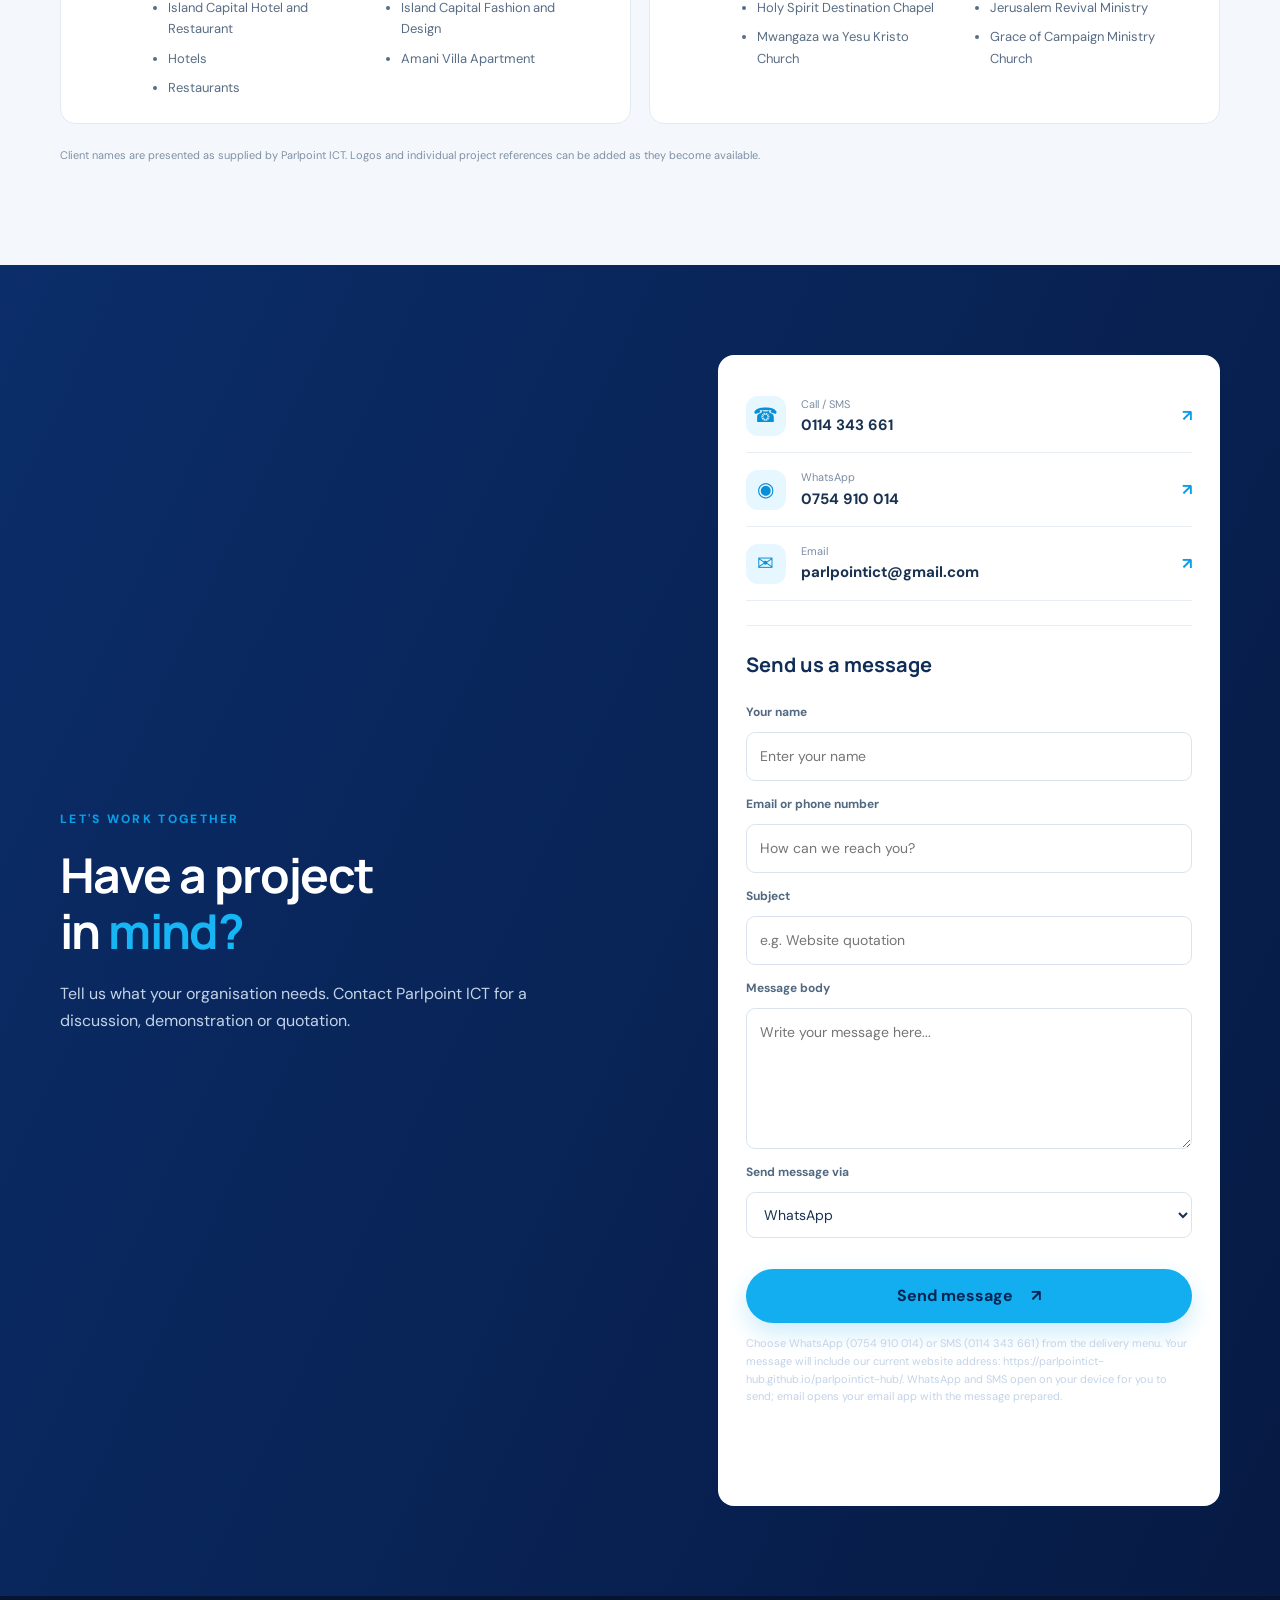
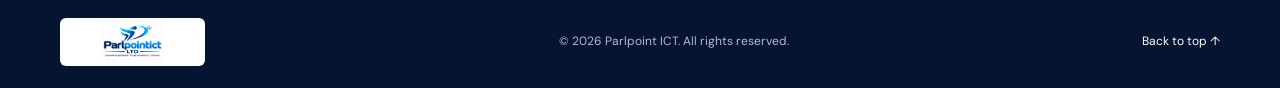
==== commit ac50530b: "Add files via upload" ====
--- a/index.html
+++ b/index.html
@@ -5,7 +5,7 @@
   <meta name="viewport" content="width=device-width, initial-scale=1.0">
   <meta name="description" content="Parlpoint ICT delivers website and software development, ICT support, networking, graphic design, printing, advertising and branding solutions in Kenya.">
   <meta name="theme-color" content="#071d49">
-  <title>Parlpoint ICT | Your Business Solution</title>
+  <title>Parlpoint ICT Ltd | Technology, Printing & Business Support</title>
   <link rel="preconnect" href="https://fonts.googleapis.com">
   <link rel="preconnect" href="https://fonts.gstatic.com" crossorigin>
   <link href="https://fonts.googleapis.com/css2?family=DM+Sans:wght@400;500;600;700&family=Manrope:wght@400;500;600;700;800&display=swap" rel="stylesheet">
@@ -15,11 +15,12 @@
   <header class="site-header">
     <div class="container nav-wrap">
       <a class="brand" href="#home" aria-label="Parlpoint ICT home">
-        <img src="assets/parlpoint-logo.png" alt="Parlpoint ICT logo">
+        <img src="assets/parlpoint-logo.png" alt="Parlpoint ICT Ltd logo">
+        <span class="brand-name">PARLPOINT <b>ICT LTD</b><small>Your Technology &amp; Printing Partner</small></span>
       </a>
       <button class="menu-toggle" aria-label="Open navigation" aria-expanded="false">☰</button>
       <nav class="nav-links" aria-label="Main navigation">
-        <a href="#about">About</a><a href="#services">Services</a><a href="#systems">Systems</a>
+        <a href="#about">About</a><a href="#our-work">Our Work</a><a href="#services">Services</a><a href="#systems">Systems</a>
         <a href="#clients">Clients</a><a class="nav-cta" href="#contact">Get a quotation</a>
       </nav>
     </div>
@@ -32,9 +33,10 @@
         <div class="hero-copy">
           <p class="eyebrow"><span></span> Technology that moves your business forward</p>
           <h1>Your Business.<br><em>Our Technology.</em><br>Better Possibilities.</h1>
-          <p class="hero-text">Practical ICT solutions for organisations, institutions and growing businesses — from professional websites and custom management systems to dependable technical support.</p>
+          <p class="hero-text">Parlpoint ICT Ltd empowers schools, hospitals, churches, hotels, businesses and community organisations with dependable technology, professional printing, creative branding and practical business support — all under one roof.</p>
+          <div class="mission-vision"><div><b>OUR MISSION</b><span>To deliver accessible, reliable and innovative ICT, printing and business-support solutions that help our clients work smarter, communicate better and grow with confidence.</span></div><div><b>OUR VISION</b><span>To be a trusted technology and creative-services partner for institutions and businesses across Kenya.</span></div></div>
           <div class="hero-actions">
-            <a class="btn btn-primary" href="https://wa.me/254754910014?text=Hello%20Parlpoint%20ICT%2C%20I%20would%20like%20to%20enquire%20about%20your%20ICT%20services.%20Please%20assist%20me." target="_blank" rel="noopener">Discuss your project <span>↗</span></a>
+            <a class="btn btn-primary" href="#contact" data-discuss-project>Discuss your project <span>↗</span></a>
             <a class="btn btn-outline" href="#systems">Explore our systems</a>
           </div>
           <div class="hero-note"><span class="status-dot"></span> Based in Mombasa, Kenya · Available for projects and support</div>
@@ -42,7 +44,7 @@
         <div class="hero-visual">
           <div class="visual-orbit orbit-one"></div><div class="visual-orbit orbit-two"></div>
           <div class="visual-card">
-            <img src="assets/director.png" alt="Samuel Mutua Juma, Director of Parlpoint ICT">
+            <img src="assets/director.png" alt="Parlpoint ICT Director, original supplied portrait">
             <div class="visual-caption"><strong>Samuel Mutua Juma</strong><span>Director</span></div>
           </div>
           <div class="floating-chip chip-top"><b>ICT</b><span>Support &amp; systems</span></div>
@@ -64,7 +66,11 @@
           <p class="eyebrow">Meet the director</p>
           <h2>Technology should make work <em>simpler.</em></h2>
           <p class="lead">I’m Samuel Mutua Juma, an ICT professional and the Director of Parlpoint ICT. I work with businesses and institutions to solve everyday technology challenges and develop digital tools that support better operations.</p>
-          <p>My background includes ICT user support, network administration, hardware maintenance, systems and database support, user training and technical documentation. I hold a Bachelor of Science in Information Technology from Kibabii University, graduating with Second Class Honours – Upper Division.</p>
+          <p>My professional focus is on translating technology into practical results. I support the full technology lifecycle: assessing user and organisational needs, planning solutions, configuring equipment, maintaining systems, resolving incidents, documenting procedures and training users. I hold a Bachelor of Science in Information Technology from Kibabii University, graduating with Second Class Honours – Upper Division.</p>
+          <div class="expertise-block"><h3>IT expertise &amp; professional service areas</h3><div class="expertise-grid">
+            <span>IT helpdesk and end-user support</span><span>Windows installation and troubleshooting</span><span>Computer and printer diagnostics</span><span>LAN, Wi-Fi and router configuration</span><span>Network maintenance and troubleshooting</span><span>Website design and deployment</span><span>Software and database support</span><span>Data backup and recovery planning</span><span>Systems testing and user acceptance support</span><span>Cybersecurity awareness and access control</span><span>ICT procurement advice and asset support</span><span>User training and technical documentation</span><span>School and hospital workflow digitisation</span><span>Remote and on-site technical assistance</span>
+          </div></div>
+          <p class="profile-note">Professional profile based on the qualifications and service areas supplied for this website. Specific certifications, employment history and project dates can be added when verified details are provided.</p>
           <a class="text-link" href="#contact">Work with Parlpoint ICT <span>→</span></a>
         </div>
         <div class="director-facts">
@@ -76,20 +82,98 @@
       </div>
     </section>
 
+    <section class="section director-work-section" id="our-work">
+      <div class="container">
+        <div class="section-heading">
+          <p class="eyebrow">Meet the work behind the service</p>
+          <h2>Practical skills. <em>Hands-on solutions.</em></h2>
+          <p>From print production to software and network support, see the hands-on work that powers Parlpoint ICT.</p>
+        </div>
+        <div class="director-work-grid">
+          <article class="director-work-card"><img src="assets/director-printing-action.jpg" alt="Director operating a wide-format printing machine and handling printed output"><div><span>01 · PRINT PRODUCTION</span><h3>Printing &amp; production</h3><p>Operating a production printer and checking printed materials.</p></div></article>
+          <article class="director-work-card"><img src="assets/director-branding-action.jpg" alt="Director positioning a branded design on a shirt at a heat press"><div><span>02 · BRANDING</span><h3>Branding &amp; finishing</h3><p>Preparing apparel and promotional products using branding equipment.</p></div></article>
+          <article class="director-work-card"><img src="assets/director-coding-action.jpg" alt="Director working on websites and software using dual monitors"><div><span>03 · SOFTWARE</span><h3>Websites &amp; systems</h3><p>Building websites and managing software solutions at a workstation.</p></div></article>
+          <article class="director-work-card"><img src="assets/director-networking-action.jpg" alt="Director repairing a desktop computer and working with network equipment"><div><span>04 · TECHNICAL SUPPORT</span><h3>Computer repairs &amp; networking</h3><p>Diagnosing computer hardware and configuring networking equipment.</p></div></article>
+        </div>
+        <div class="more-work-heading"><p class="eyebrow">More ICT services</p><h3>Technology support in action</h3></div>
+        <div class="director-work-grid director-work-grid-five">
+          <article class="director-work-card"><img src="assets/networking-wifi.jpg" alt="Director installing and configuring network cabling and Wi-Fi equipment"><div><span>05 · CONNECTIVITY</span><h3>Networking &amp; Wi-Fi</h3><p>Network installation, Wi-Fi setup and connectivity support.</p></div></article>
+          <article class="director-work-card"><img src="assets/computer-printer-repair.jpg" alt="Director diagnosing and repairing a computer"><div><span>06 · REPAIRS</span><h3>Computer &amp; printer repair</h3><p>Computer troubleshooting, maintenance and printer support.</p></div></article>
+          <article class="director-work-card"><img src="assets/websites-software.jpg" alt="Director developing a website and software on a laptop"><div><span>07 · DEVELOPMENT</span><h3>Websites &amp; software</h3><p>Website creation and practical software development.</p></div></article>
+          <article class="director-work-card"><img src="assets/school-management-systems.jpg" alt="Director demonstrating a school management system on a desktop computer"><div><span>08 · DIGITAL SCHOOLS</span><h3>School management systems</h3><p>Digital tools for student records, fees and school administration.</p></div></article>
+          <article class="director-work-card"><img src="assets/ict-training-user-support.jpg" alt="Director providing computer training and user support"><div><span>09 · TRAINING</span><h3>ICT training &amp; user support</h3><p>Guiding users through software, systems and everyday ICT tasks.</p></div></article>
+        </div>
+        <p class="visual-disclaimer">The service photographs are promotional illustrations showing the director at work; equipment, screens and workspaces are illustrative rather than documentary records of specific client projects.</p>
+      </div>
+    </section>
+
     <section class="section services-section" id="services">
       <div class="container">
         <div class="section-heading">
-          <p class="eyebrow">What we do</p><h2>Services built around <em>your needs.</em></h2>
-          <p>From the first design to ongoing technical support, Parlpoint ICT helps you make technology work for your organisation.</p>
-        </div>
-        <div class="service-grid">
-          <article class="service-card"><div class="service-icon">⌘</div><h3>Website Development</h3><p>Responsive business, institutional and portfolio websites designed to present your organisation clearly and professionally.</p></article>
-          <article class="service-card"><div class="service-icon">▦</div><h3>System Development</h3><p>Management systems that organise records, streamline workflows and make operational information easier to access.</p></article>
-          <article class="service-card"><div class="service-icon">⌁</div><h3>Networking</h3><p>LAN and Wi-Fi setup, router and access-point configuration, connectivity troubleshooting and network support.</p></article>
-          <article class="service-card"><div class="service-icon">⚙</div><h3>Computer Repair &amp; Maintenance</h3><p>Diagnostics, preventive maintenance and repair support for desktops, laptops, printers and related equipment.</p></article>
-          <article class="service-card"><div class="service-icon">✳</div><h3>Graphic Design &amp; Branding</h3><p>Business identity, promotional graphics and branded communication materials for your organisation.</p></article>
-          <article class="service-card"><div class="service-icon">▤</div><h3>Printing &amp; Advertising</h3><p>Printing coordination and advertising materials that help your message reach the right audience.</p></article>
-        </div>
+          <p class="eyebrow">What we do</p><h2>One partner. <em>Many solutions.</em></h2>
+          <p>Explore our service collections. Product images are illustrative portfolio samples; final artwork, quantities, materials and specifications are confirmed with every order.</p>
+        </div>
+        <div class="service-grid service-overview">
+          <article class="service-card"><div class="service-icon">▤</div><h3>Printing &amp; Stationery</h3><p>Receipts, school books, diaries, certificates, cards, forms, brochures and everyday business stationery.</p><a href="#printing" class="text-link">Explore printing →</a></article>
+          <article class="service-card"><div class="service-icon">✳</div><h3>Branding &amp; Advertising</h3><p>T-shirts, tracksuits, banners, stickers, signage, promotional materials and social media creatives.</p><a href="#branding" class="text-link">Explore branding →</a></article>
+          <article class="service-card"><div class="service-icon">✚</div><h3>Healthcare Printing</h3><p>ANC booklets, maternity files, admission files, patient forms, segregation stickers and door labels.</p><a href="#healthcare" class="text-link">Explore healthcare →</a></article>
+          <article class="service-card"><div class="service-icon">⌘</div><h3>IT &amp; Networking</h3><p>Computer repairs, printer maintenance, network setup, software, websites, systems and ICT consultancy.</p><a href="#technology" class="text-link">Explore IT services →</a></article>
+          <article class="service-card"><div class="service-icon">▣</div><h3>Institutional Support</h3><p>Practical digital support for school and organisation administration, records and routine statutory processes.</p><a href="#support" class="text-link">Explore support →</a></article>
+          <article class="service-card"><div class="service-icon">◎</div><h3>Design &amp; Creative</h3><p>Graphic design, curriculum layouts, invitations, certificates, menus, profiles and publication design.</p><a href="#printing" class="text-link">Explore design →</a></article>
+        </div>
+
+        <div class="catalogue-heading"><p class="eyebrow">Browse our work</p><h2>Service catalogue <em>&amp; price guide</em></h2><p>Swipe or use the arrows to browse each collection. Prices shown are from your supplied price list; items marked “Quote” are priced after specifications are confirmed.</p></div>
+        <section class="catalogue-group" id="printing"><div class="catalogue-title"><span class="catalogue-icon">▤</span><div><h3>Printing, School &amp; Office Stationery</h3><p>Schools, colleges, offices, hotels, churches and events</p></div></div>
+          <div class="carousel-shell"><button class="carousel-arrow prev" aria-label="Scroll printing items left">‹</button><div class="product-track">
+            <article class="product-card"><img src="assets/school-diaries-record-books.jpg" alt="School diaries, assessment record books and printed stationery"><div><h4>Assessment Books</h4><p>School assessment and curriculum record books</p><b>KSh 150–200</b><a class="place-order" href="#contact" data-order="Assessment Book">Place order</a></div></article>
+            <article class="product-card"><img src="assets/school-diaries-record-books.jpg" alt="Printed school diaries and exercise record books"><div><h4>School Diaries</h4><p>Printed and customised school diaries</p><b>KSh 50</b><a class="place-order" href="#contact" data-order="School Diaries">Place order</a></div></article>
+            <article class="product-card"><img src="assets/brochures-flyers.jpg" alt="Printed brochures and flyers"><div><h4>Brochures &amp; Flyers</h4><p>Roadshows, school marketing and business promotions</p><b>KSh 10–20</b><a class="place-order" href="#contact" data-order="Brochures and Flyers">Place order</a></div></article>
+            <article class="product-card"><img src="assets/plastic-id-cards.jpg" alt="Printed plastic identification cards"><div><h4>Plastic Student IDs</h4><p>JSS and institutional identification cards</p><b>KSh 150–200</b><a class="place-order" href="#contact" data-order="Plastic Student ID Cards">Place order</a></div></article>
+            <article class="product-card"><img src="assets/school-diaries-record-books.jpg" alt="Printed receipt books and office stationery"><div><h4>Receipt Books A5 / A6</h4><p>Custom receipt books for organisations</p><b>KSh 450 / 350</b><a class="place-order" href="#contact" data-order="Receipt Books A5 or A6">Place order</a></div></article>
+            <article class="product-card"><img src="assets/school-diaries-record-books.jpg" alt="Printed school badges and stationery"><div><h4>Colour Badges</h4><p>School and event badges; sublimation options</p><b>KSh 50</b><a class="place-order" href="#contact" data-order="Colour Badges">Place order</a></div></article>
+            <article class="product-card"><img src="assets/wedding-invitations.jpg" alt="Elegant printed wedding invitation cards"><div><h4>Wedding &amp; Event Cards</h4><p>Invitations and event stationery</p><b>Quote</b><a class="place-order" href="#contact" data-order="Wedding and Event Invitation Cards">Place order</a></div></article>
+            <article class="product-card"><img src="assets/school-diaries-record-books.jpg" alt="Printed graduation certificates"><div><h4>Graduation Certificates</h4><p>Custom school and training certificates</p><b>KSh 150</b><a class="place-order" href="#contact" data-order="Graduation Certificates">Place order</a></div></article>
+            <article class="product-card"><img src="assets/brochures-flyers.jpg" alt="Professional typesetting and printed publications"><div><h4>Typesetting</h4><p>Document formatting and page layout</p><b>KSh 50 / page</b><a class="place-order" href="#contact" data-order="Typesetting">Place order</a></div></article>
+            <article class="product-card"><img src="assets/school-diaries-record-books.jpg" alt="Binding of printed reports and school documents"><div><h4>Binding</h4><p>Binding of reports, projects and documents</p><b>KSh 100</b><a class="place-order" href="#contact" data-order="Document Binding">Place order</a></div></article>
+          </div><button class="carousel-arrow next" aria-label="Scroll printing items right">›</button></div>
+        </section>
+
+        <section class="catalogue-group" id="branding"><div class="catalogue-title"><span class="catalogue-icon">✳</span><div><h3>Branding, Promotional Products &amp; Advertising</h3><p>Custom branding for schools, hotels, churches, companies and events</p></div></div>
+          <div class="carousel-shell"><button class="carousel-arrow prev" aria-label="Scroll branding items left">‹</button><div class="product-track">
+            <article class="product-card"><img src="assets/tshirt-printing.jpg" alt="Custom printed promotional T-shirts"><div><h4>Kids T-Shirts</h4><p>Printed and branded children’s T-shirts</p><b>KSh 400</b><a class="place-order" href="#contact" data-order="Kids T-Shirts">Place order</a></div></article>
+            <article class="product-card"><img src="assets/tshirt-printing.jpg" alt="Custom branded medium size T-shirts"><div><h4>Medium T-Shirts</h4><p>Branded T-shirts for teams and organisations</p><b>KSh 450–500</b><a class="place-order" href="#contact" data-order="Medium T-Shirts">Place order</a></div></article>
+            <article class="product-card"><img src="assets/tshirt-printing.jpg" alt="Printed tracksuits"><div><h4>Printed Tracksuits</h4><p>School, sports team and group tracksuits</p><b>KSh 1,550–2,200</b><a class="place-order" href="#contact" data-order="Printed Tracksuits">Place order</a></div></article>
+            <article class="product-card"><img src="assets/brochures-flyers.jpg" alt="Business brochures and promotional flyers"><div><h4>Social Media Adverts</h4><p>Creative advert content and promotional designs</p><b>Negotiable</b><a class="place-order" href="#contact" data-order="Social Media Advert Content Creation">Place order</a></div></article>
+            <article class="product-card"><img src="assets/plastic-id-cards.jpg" alt="Custom branded tags and badges"><div><h4>Tags &amp; Badges</h4><p>Custom tags, event badges and identity products</p><b>KSh 150–200 / tags</b><a class="place-order" href="#contact" data-order="Branded Tags and Badges">Place order</a></div></article>
+            <article class="product-card"><img src="assets/wedding-invitations.jpg" alt="Branded event invitations and envelopes"><div><h4>Church &amp; Event Envelopes</h4><p>Tithe and offering envelopes, invitations and event print</p><b>Quote</b><a class="place-order" href="#contact" data-order="Tithe and Offering Envelopes">Place order</a></div></article>
+            <article class="product-card"><img src="assets/brochures-flyers.jpg" alt="Large format printed banners"><div><h4>Banners</h4><p>Large-format banners for promotions and events</p><b>KSh 1,500 / metre</b><a class="place-order" href="#contact" data-order="Printed Banners">Place order</a></div></article>
+            <article class="product-card"><img src="assets/brochures-flyers.jpg" alt="Custom promotional stickers"><div><h4>Stickers</h4><p>Product, vehicle, office and promotional stickers</p><b>Negotiable</b><a class="place-order" href="#contact" data-order="Custom Stickers">Place order</a></div></article>
+            <article class="product-card"><img src="assets/plastic-id-cards.jpg" alt="Custom signage and door labels"><div><h4>Signage &amp; Door Labels</h4><p>Office, school, hotel and facility signage</p><b>KSh 450–500</b><a class="place-order" href="#contact" data-order="Signage and Door Labels">Place order</a></div></article>
+          </div><button class="carousel-arrow next" aria-label="Scroll branding items right">›</button></div>
+        </section>
+
+        <section class="catalogue-group" id="healthcare"><div class="catalogue-title"><span class="catalogue-icon">✚</span><div><h3>Hospital &amp; Healthcare Printing</h3><p>Purpose-made patient stationery, imaging forms and facility identification materials</p></div></div>
+          <div class="carousel-shell"><button class="carousel-arrow prev" aria-label="Scroll healthcare items left">‹</button><div class="product-track">
+            <article class="product-card"><img src="assets/health-anc-booklets.jpg" alt="Printed antenatal care ANC booklets"><div><h4>ANC Booklets</h4><p>Branded antenatal care booklets for maternity clinics</p><b>Quote</b><a class="place-order" href="#contact" data-order="ANC Booklets">Place order</a></div></article>
+            <article class="product-card"><img src="assets/health-outpatient-cards.jpg" alt="Printed hospital outpatient patient cards"><div><h4>Outpatient Cards</h4><p>Patient cards and outpatient record stationery</p><b>Quote</b><a class="place-order" href="#contact" data-order="Outpatient Cards">Place order</a></div></article>
+            <article class="product-card"><img src="assets/health-maternity-files.jpg" alt="Printed maternity patient files"><div><h4>Maternity Files</h4><p>Patient maternity files and folders</p><b>Quote</b><a class="place-order" href="#contact" data-order="Maternity Files">Place order</a></div></article>
+            <article class="product-card"><img src="assets/health-ultrasound-xray-forms.jpg" alt="Ultrasound and X-ray imaging request forms"><div><h4>Ultrasound / X-ray Request Forms</h4><p>Radiology and diagnostic imaging request stationery</p><b>Quote</b><a class="place-order" href="#contact" data-order="Ultrasound and X-ray Request Forms">Place order</a></div></article>
+            <article class="product-card"><img src="assets/health-door-signage.jpg" alt="Hospital department and ward door signage"><div><h4>Door Signages</h4><p>Ward, department and facility identification signs</p><b>Quote</b><a class="place-order" href="#contact" data-order="Hospital Door Signages">Place order</a></div></article>
+            <article class="product-card"><img src="assets/health-waste-segregation-stickers.jpg" alt="Color-coded hospital waste segregation stickers"><div><h4>Waste Segregation Stickers</h4><p>Color-coded labels for clinical and general waste segregation</p><b>Quote</b><a class="place-order" href="#contact" data-order="Waste Segregation Stickers">Place order</a></div></article>
+          </div><button class="carousel-arrow next" aria-label="Scroll healthcare items right">›</button></div>
+        </section>
+
+        <section class="catalogue-group" id="technology"><div class="catalogue-title"><span class="catalogue-icon">⌘</span><div><h3>IT, Software &amp; Networking</h3><p>Reliable technology services for offices and institutions</p></div></div>
+          <div class="carousel-shell"><button class="carousel-arrow prev" aria-label="Scroll IT items left">‹</button><div class="product-track">
+            <article class="product-card"><img src="assets/networking-installation.jpg" alt="Structured network rack and cabling installation"><div><h4>Networking &amp; Wi-Fi</h4><p>LAN cabling, routers, access points and network troubleshooting</p><b>Quote</b><a class="place-order" href="#contact" data-order="Networking and Wi-Fi Installation">Place order</a></div></article>
+            <article class="product-card"><img src="assets/computer-repair.jpg" alt="Technician repairing a desktop computer"><div><h4>Computer &amp; Printer Repair</h4><p>Diagnostics, servicing, maintenance and troubleshooting</p><b>Negotiable</b><a class="place-order" href="#contact" data-order="Computer and Printer Repair">Place order</a></div></article>
+            <article class="product-card"><img src="assets/software-development.jpg" alt="Software developer working on an information system"><div><h4>Websites &amp; Software</h4><p>Business websites, portals and customised management systems</p><b>Negotiable</b><a class="place-order" href="#contact" data-order="Website and Software Development">Place order</a></div></article>
+            <article class="product-card"><img src="assets/software-development.jpg" alt="School management software dashboard"><div><h4>School Management Systems</h4><p>Student, staff, exams, accounts and activities modules</p><b>Customised quote</b><a class="place-order" href="#contact" data-order="School Management System">Place order</a></div></article>
+            <article class="product-card"><img src="assets/computer-repair.jpg" alt="ICT technician providing computer support"><div><h4>ICT Training &amp; User Support</h4><p>Staff training, user assistance and technical documentation</p><b>Negotiable</b><a class="place-order" href="#contact" data-order="ICT Training and User Support">Place order</a></div></article>
+          </div><button class="carousel-arrow next" aria-label="Scroll IT items right">›</button></div>
+        </section>
+
+        <section class="support-panel" id="support"><div><p class="eyebrow">Institutional &amp; administrative support</p><h3>Practical digital support for your organisation</h3><p>We can assist schools and other organisations with routine computer-based administrative tasks, document preparation and digital filing processes, subject to the organisation’s authorised access and approvals.</p><ul><li>PAYE return preparation and filing support through the relevant official platform</li><li>SHA and NSSF registration, contribution and portal-process assistance</li><li>Online applications, document uploads and records organisation</li><li>Data entry, spreadsheet preparation, typing and report formatting</li><li>School records, assessment documents, curriculum layouts and schemes of work</li><li>Staff guidance on email, office applications and safe digital practices</li></ul><p class="compliance-note">Statutory submissions remain the responsibility of the organisation and its authorised representatives. We provide administrative and technical assistance; we do not act as a government agency, tax agent or statutory authority.</p></div><a class="btn btn-primary" href="#contact">Request support <span>↗</span></a></section>
       </div>
     </section>
 
@@ -106,7 +190,7 @@
             <p>Supports school administration through student registration and records, term fee structures, payment recording, receipts, transport rates, fees analysis and financial reports.</p>
             <ul><li>Student records and profiles</li><li>Fees, payments and receipts</li><li>Transport rates and financial reports</li></ul>
             <a class="manual-link" href="manuals/SMIS_User_Manual.pdf" target="_blank" rel="noopener">View / download user manual <span>↓</span></a>
-            <a class="order-link" href="https://wa.me/254754910014?text=Hello%20Parlpoint%20ICT%2C%20I%20am%20interested%20in%20SMIS.%20Please%20share%20details%20and%20a%20quotation." target="_blank" rel="noopener">Enquire about SMIS ↗</a>
+            <a class="order-link" href="https://wa.me/254754910014?text=Hello%20Parlpoint%20ICT%2C%20I%20am%20interested%20in%20SMIS.%20Please%20share%20details%20and%20a%20quotation.%20Website%3A%20https%3A%2F%2Fparlpointict-hub.github.io%2Fparlpointict-hub%2F" target="_blank" rel="noopener">Enquire about SMIS ↗</a>
           </article>
           <article class="system-card featured">
             <div class="system-number">02</div><div class="system-tag">Healthcare</div>
@@ -114,7 +198,7 @@
             <p>A hospital management development foundation covering patient demographics, facilities, appointments, encounters, vital signs, diagnoses, laboratory, pharmacy, billing and admissions records.</p>
             <ul><li>Patient and facility administration</li><li>Appointments and clinical records foundation</li><li>Laboratory, invoices, payments and admissions</li></ul>
             <a class="manual-link" href="manuals/MEDCORE_HMIS_User_Manual.pdf" target="_blank" rel="noopener">View / download user manual <span>↓</span></a>
-            <a class="order-link" href="https://wa.me/254754910014?text=Hello%20Parlpoint%20ICT%2C%20I%20am%20interested%20in%20MEDCORE%20HMIS.%20Please%20share%20details%20and%20a%20quotation." target="_blank" rel="noopener">Enquire about MEDCORE ↗</a>
+            <a class="order-link" href="https://wa.me/254754910014?text=Hello%20Parlpoint%20ICT%2C%20I%20am%20interested%20in%20MEDCORE%20HMIS.%20Please%20share%20details%20and%20a%20quotation.%20Website%3A%20https%3A%2F%2Fparlpointict-hub.github.io%2Fparlpointict-hub%2F" target="_blank" rel="noopener">Enquire about MEDCORE ↗</a>
             <small class="development-note">Development foundation — not presented as a certified or production-ready clinical system. Independent security, privacy, clinical and regulatory reviews are required before live patient use.</small>
           </article>
           <article class="system-card">
@@ -123,7 +207,7 @@
             <p>Supports pharmacy workflows including product catalogue, batch-based inventory, purchasing and receiving, point-of-sale, sales, recorded payments, returns, expenses and operational reports.</p>
             <ul><li>Products, stock lots and expiry monitoring</li><li>Purchasing, POS and sales records</li><li>Expenses, reports and audit trail</li></ul>
             <a class="manual-link" href="manuals/PHARMAFLOW_User_Manual.pdf" target="_blank" rel="noopener">View / download user manual <span>↓</span></a>
-            <a class="order-link" href="https://wa.me/254754910014?text=Hello%20Parlpoint%20ICT%2C%20I%20am%20interested%20in%20PARLPOINT%20PHARMAFLOW.%20Please%20share%20details%20and%20a%20quotation." target="_blank" rel="noopener">Enquire about PHARMAFLOW ↗</a>
+            <a class="order-link" href="https://wa.me/254754910014?text=Hello%20Parlpoint%20ICT%2C%20I%20am%20interested%20in%20PARLPOINT%20PHARMAFLOW.%20Please%20share%20details%20and%20a%20quotation.%20Website%3A%20https%3A%2F%2Fparlpointict-hub.github.io%2Fparlpointict-hub%2F" target="_blank" rel="noopener">Enquire about PHARMAFLOW ↗</a>
             <small class="development-note">Version described by the supplied manual is a Phase 2 development build. Some integrations and workflows remain limited; review the manual before deployment.</small>
           </article>
         </div>
@@ -160,7 +244,8 @@
       <div class="container contact-grid">
         <div><p class="eyebrow">Let's work together</p><h2>Have a project<br>in <em>mind?</em></h2><p>Tell us what your organisation needs. Contact Parlpoint ICT for a discussion, demonstration or quotation.</p></div>
         <div class="contact-panel">
-          <a href="tel:+254754910014" class="contact-row"><span class="contact-symbol">☎</span><span><small>Call / WhatsApp</small><strong>0754 910 014</strong></span><b>↗</b></a>
+          <a href="tel:+254114343661" class="contact-row"><span class="contact-symbol">☎</span><span><small>Call / SMS</small><strong>0114 343 661</strong></span><b>↗</b></a>
+          <a href="https://wa.me/254754910014" target="_blank" rel="noopener" class="contact-row"><span class="contact-symbol">◉</span><span><small>WhatsApp</small><strong>0754 910 014</strong></span><b>↗</b></a>
           <a href="mailto:parlpointict@gmail.com" class="contact-row"><span class="contact-symbol">✉</span><span><small>Email</small><strong>parlpointict@gmail.com</strong></span><b>↗</b></a>
           <form class="contact-form" id="contactForm">
             <h3>Send us a message</h3>
@@ -171,9 +256,9 @@
             <label for="deliveryMethod">Send message via</label>
             <select id="deliveryMethod" name="delivery"><option value="whatsapp">WhatsApp</option><option value="email">Email</option><option value="sms">SMS</option></select>
             <button class="btn btn-primary contact-button" type="submit">Send message <span>↗</span></button>
-            <p class="form-note">WhatsApp and SMS open on your device for you to send. Email opens your email app with the message prepared.</p>
+            <p class="form-note">Choose WhatsApp (0754 910 014) or SMS (0114 343 661) from the delivery menu. Your message will include our current website address: https://parlpointict-hub.github.io/parlpointict-hub/. WhatsApp and SMS open on your device for you to send; email opens your email app with the message prepared.</p>
           </form>
-          <a href="https://wa.me/254754910014?text=Hello%20Parlpoint%20ICT%2C%20I%20would%20like%20to%20request%20a%20quotation.%20Please%20guide%20me%20on%20the%20next%20steps." target="_blank" rel="noopener" class="btn btn-outline contact-button">Request a quotation on WhatsApp <span>↗</span></a>        </div>
+          <a href="https://wa.me/254754910014?text=Hello%20Parlpoint%20ICT%2C%20I%20would%20like%20to%20request%20a%20quotation.%20Please%20guide%20me%20on%20the%20next%20steps.%20Website%3A%20https%3A%2F%2Fparlpointict-hub.github.io%2Fparlpointict-hub%2F" target="_blank" rel="noopener" class="btn btn-outline contact-button">Request a quotation on WhatsApp <span>↗</span></a>        </div>
       </div>
     </section>
   </main>
--- a/styles.css
+++ b/styles.css
@@ -14,3 +14,35 @@
 .contact-form textarea{resize:vertical;min-height:110px}
 .contact-form .contact-button{border:0;cursor:pointer;font:inherit;font-weight:700}
 .form-note{font-size:11px;line-height:1.6;color:#7b8da2;margin:3px 0 0}
+
+/* Parlpoint ICT expanded brand and service catalogue */
+.brand{display:flex;align-items:center;gap:12px;min-width:300px}.brand img{width:145px;height:76px;object-fit:contain}.brand-name{font:800 19px Manrope,sans-serif;letter-spacing:.4px;color:#092d68;line-height:1.05;white-space:nowrap}.brand-name b{color:#079fe8}.brand-name small{display:block;font:600 9px "DM Sans",sans-serif;letter-spacing:.3px;color:#5f7694;margin-top:5px}.hero .mission-vision{display:grid;grid-template-columns:1fr 1fr;gap:12px;margin:24px 0 12px;max-width:660px}.mission-vision>div{padding:14px 16px;border:1px solid rgba(122,211,255,.25);border-radius:12px;background:rgba(255,255,255,.06);display:flex;flex-direction:column;gap:5px}.mission-vision b{font:800 11px Manrope;color:#65d4ff;letter-spacing:1.3px}.mission-vision span{font-size:12px;line-height:1.55;color:#d8e8f8}.expertise-block{margin:24px 0 15px;padding:22px;border-radius:14px;background:#f4f9fd;border:1px solid #e2edf5}.expertise-block h3{font-size:17px;color:#0a316d;margin-bottom:15px}.expertise-grid{display:grid;grid-template-columns:1fr 1fr;gap:9px 16px}.expertise-grid span{font-size:12px;color:#405873;padding-left:18px;position:relative}.expertise-grid span:before{content:"✓";position:absolute;left:0;color:#079fe8;font-weight:900}.profile-note{font-size:11px!important;color:#8291a3!important;font-style:italic}.service-overview{margin-bottom:75px}.service-card .text-link{font-size:12px;margin-top:17px}.catalogue-heading{text-align:center;max-width:750px;margin:0 auto 35px}.catalogue-heading h2{margin-bottom:12px}.catalogue-heading>p:last-child{color:#718096;font-size:14px}.catalogue-group{margin:34px 0 52px;scroll-margin-top:100px}.catalogue-title{display:flex;align-items:center;gap:15px;margin-bottom:17px}.catalogue-icon{height:48px;width:48px;border-radius:14px;background:#dff4ff;color:#087fbd;display:grid;place-items:center;font-size:24px;flex:none}.catalogue-title h3{margin:0 0 3px;color:#102d58;font-size:21px}.catalogue-title p{margin:0;color:#718096;font-size:12px}.carousel-shell{position:relative}.product-track{display:flex;gap:16px;overflow-x:auto;scroll-behavior:smooth;padding:5px 3px 18px;scroll-snap-type:x mandatory;scrollbar-width:thin;scrollbar-color:#9dcde5 #e8f1f7}.product-card{flex:0 0 255px;scroll-snap-align:start;background:#fff;border:1px solid #dfe9f2;border-radius:14px;overflow:hidden;box-shadow:0 7px 20px rgba(10,45,90,.055)}.product-card img{display:block;width:100%;height:155px;object-fit:cover;background:#eaf2f8}.product-card>div{padding:15px}.product-card h4{font:800 15px Manrope;color:#102d58;margin:0 0 5px}.product-card p{font-size:12px;line-height:1.5;color:#718096;min-height:37px;margin:0 0 10px}.product-card b{display:block;color:#087fbd;font:800 14px Manrope;margin-bottom:12px}.place-order{display:inline-flex;background:#082b69;color:#fff;border-radius:7px;padding:8px 13px;font-size:11px;font-weight:800}.place-order:hover{background:#079fe8;color:#052453}.carousel-arrow{position:absolute;z-index:2;top:48%;transform:translateY(-50%);height:38px;width:38px;border:0;border-radius:50%;background:#092c67;color:#fff;font-size:26px;line-height:1;box-shadow:0 5px 15px #092c6733;cursor:pointer}.carousel-arrow.prev{left:-16px}.carousel-arrow.next{right:-16px}.support-panel{display:flex;align-items:center;justify-content:space-between;gap:30px;padding:30px;background:#fff;border:1px solid #dce9f2;border-radius:18px;box-shadow:0 12px 30px rgba(8,40,91,.06);scroll-margin-top:100px}.support-panel>div{max-width:790px}.support-panel h3{font:800 24px Manrope;color:#102d58;margin-bottom:10px}.support-panel p{font-size:13px;color:#65788f}.support-panel ul{display:grid;grid-template-columns:1fr 1fr;gap:8px 22px;padding-left:18px;color:#425b76;font-size:12px}.support-panel li::marker{color:#079fe8}.support-panel .compliance-note{font-size:11px;color:#8b6b32;background:#fff8e8;padding:10px 12px;border-radius:8px;margin:12px 0 0}.support-panel .btn{flex:none;white-space:nowrap}
+@media(max-width:900px){.brand{min-width:0}.brand img{width:120px}.brand-name{font-size:16px}.support-panel{align-items:flex-start;flex-direction:column}.support-panel .btn{align-self:flex-start}}
+@media(max-width:680px){.brand{gap:5px}.brand img{width:90px;height:58px}.brand-name{font-size:13px}.brand-name small{font-size:7px}.hero .mission-vision{grid-template-columns:1fr}.expertise-grid,.support-panel ul{grid-template-columns:1fr}.product-card{flex-basis:225px}.carousel-arrow.prev{left:-9px}.carousel-arrow.next{right:-9px}.catalogue-title h3{font-size:18px}.support-panel{padding:22px}.service-overview{margin-bottom:55px}}
+
+
+/* Director hands-on service gallery */
+.director-work-section{background:#fff}
+.director-work-grid{display:grid;grid-template-columns:repeat(2,minmax(0,1fr));gap:22px}
+.director-work-card{overflow:hidden;border:1px solid #e1eaf3;border-radius:17px;background:#fff;box-shadow:0 12px 32px rgba(8,40,91,.07)}
+.director-work-card img{display:block;width:100%;aspect-ratio:1.52/1;object-fit:cover;background:#eaf2f8}
+.director-work-card>div{padding:22px 24px 24px}
+.director-work-card span{font-size:10px;letter-spacing:1.5px;font-weight:800;color:#079fe8}
+.director-work-card h3{font-size:20px;color:#102d58;margin:7px 0 6px}
+.director-work-card p{font-size:13px;color:#718096;margin:0}
+.visual-disclaimer{max-width:850px;margin:22px auto 0;text-align:center;font-size:11px;line-height:1.6;color:#8291a3}
+@media(max-width:680px){.director-work-grid{grid-template-columns:1fr}.director-work-card>div{padding:18px}.director-work-card h3{font-size:18px}}
+
+/* Director portrait fills its hero photo field without cropping the supplied portrait. */
+.visual-card{width:min(410px,92%);height:535px;border:5px solid rgba(255,255,255,.18);border-radius:28px;background:linear-gradient(160deg,#f5f9ff,#dce7f1);}
+.visual-card img{width:100%;height:100%;object-fit:contain;object-position:center bottom;padding:0;}
+.director-work-grid-five{grid-template-columns:repeat(5,minmax(0,1fr));gap:14px;margin-top:22px}
+.director-work-grid-five .director-work-card img{aspect-ratio:1.15/1}
+.director-work-grid-five .director-work-card>div{padding:15px 14px 17px}
+.director-work-grid-five .director-work-card h3{font-size:15px;line-height:1.25}
+.director-work-grid-five .director-work-card p{font-size:11px;line-height:1.5}
+.more-work-heading{margin:48px 0 12px;text-align:center}
+.more-work-heading .eyebrow{margin-bottom:5px}
+.more-work-heading h3{font-size:25px;color:#102d58;margin:0}
+@media(max-width:1050px){.director-work-grid-five{grid-template-columns:repeat(3,minmax(0,1fr))}}
+@media(max-width:680px){.visual-card{width:min(360px,94%);height:490px}.director-work-grid-five{grid-template-columns:1fr}.director-work-grid-five .director-work-card img{aspect-ratio:1.52/1}}
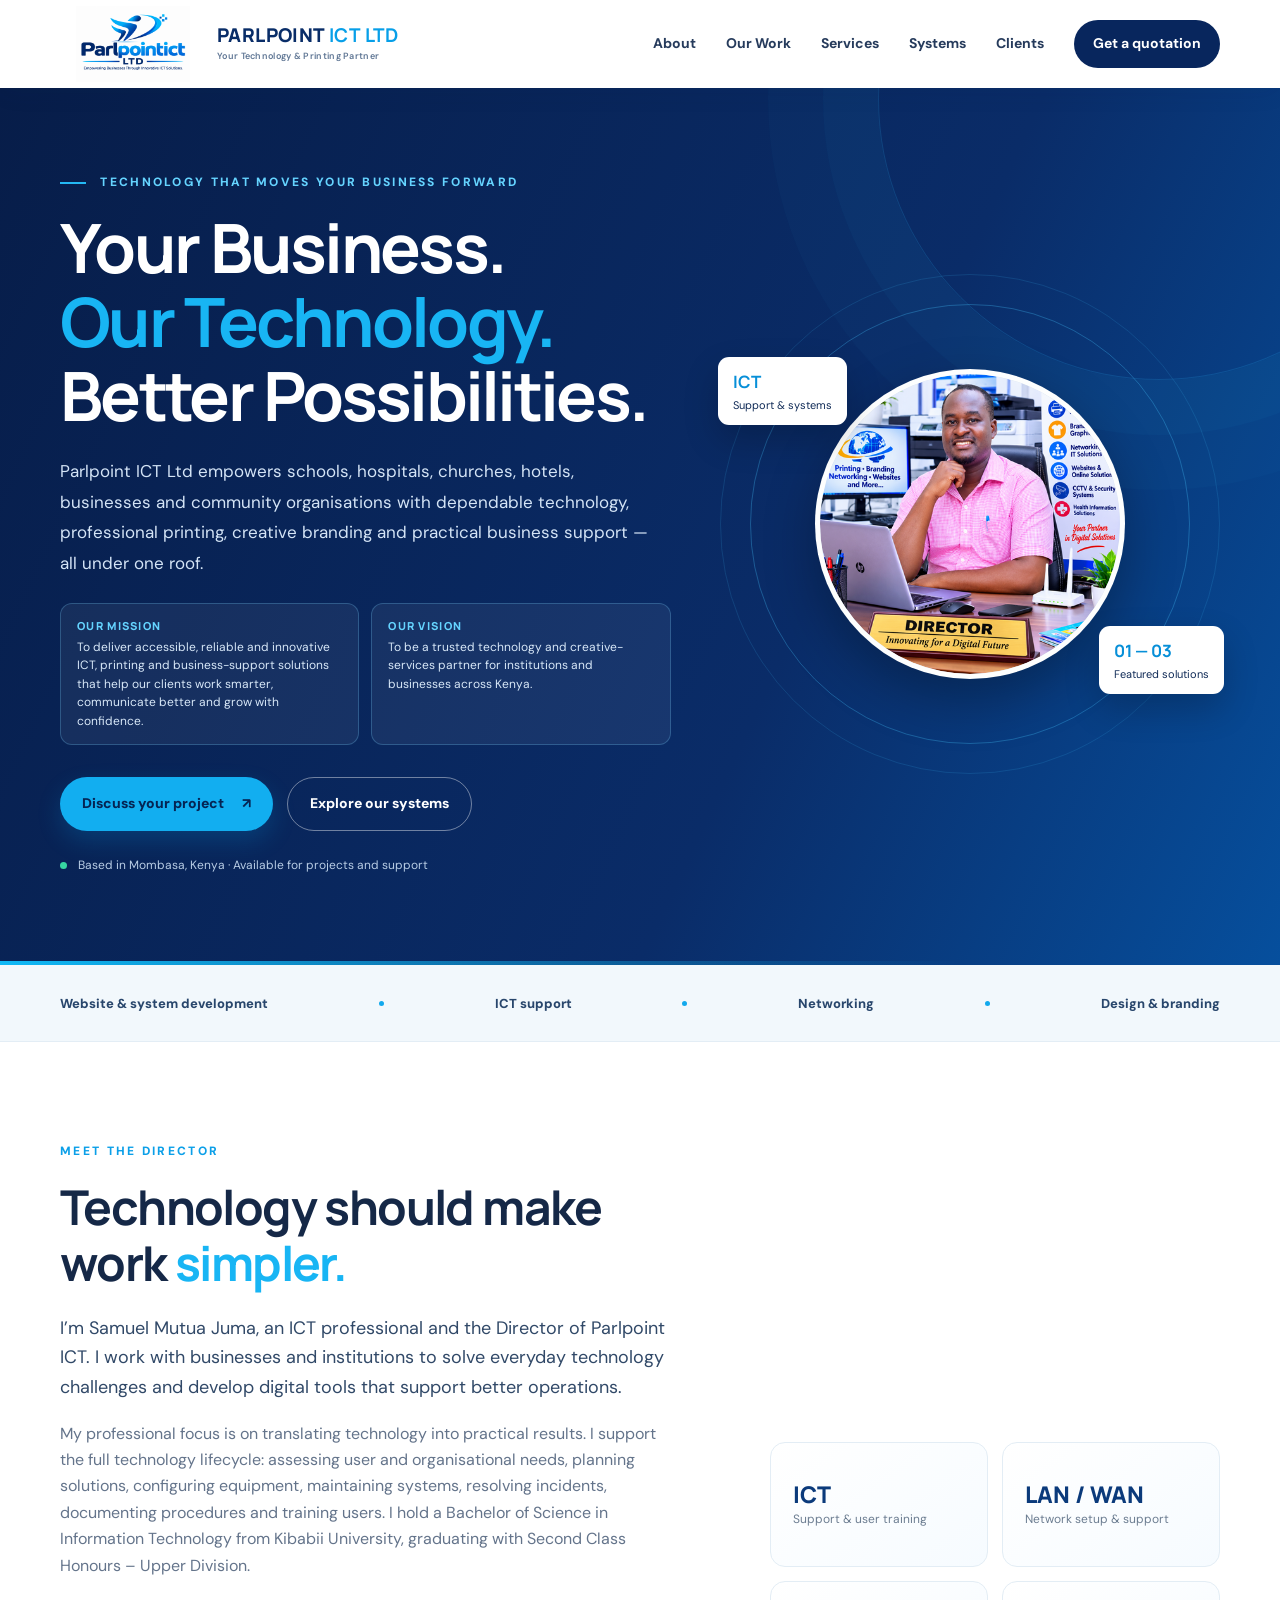
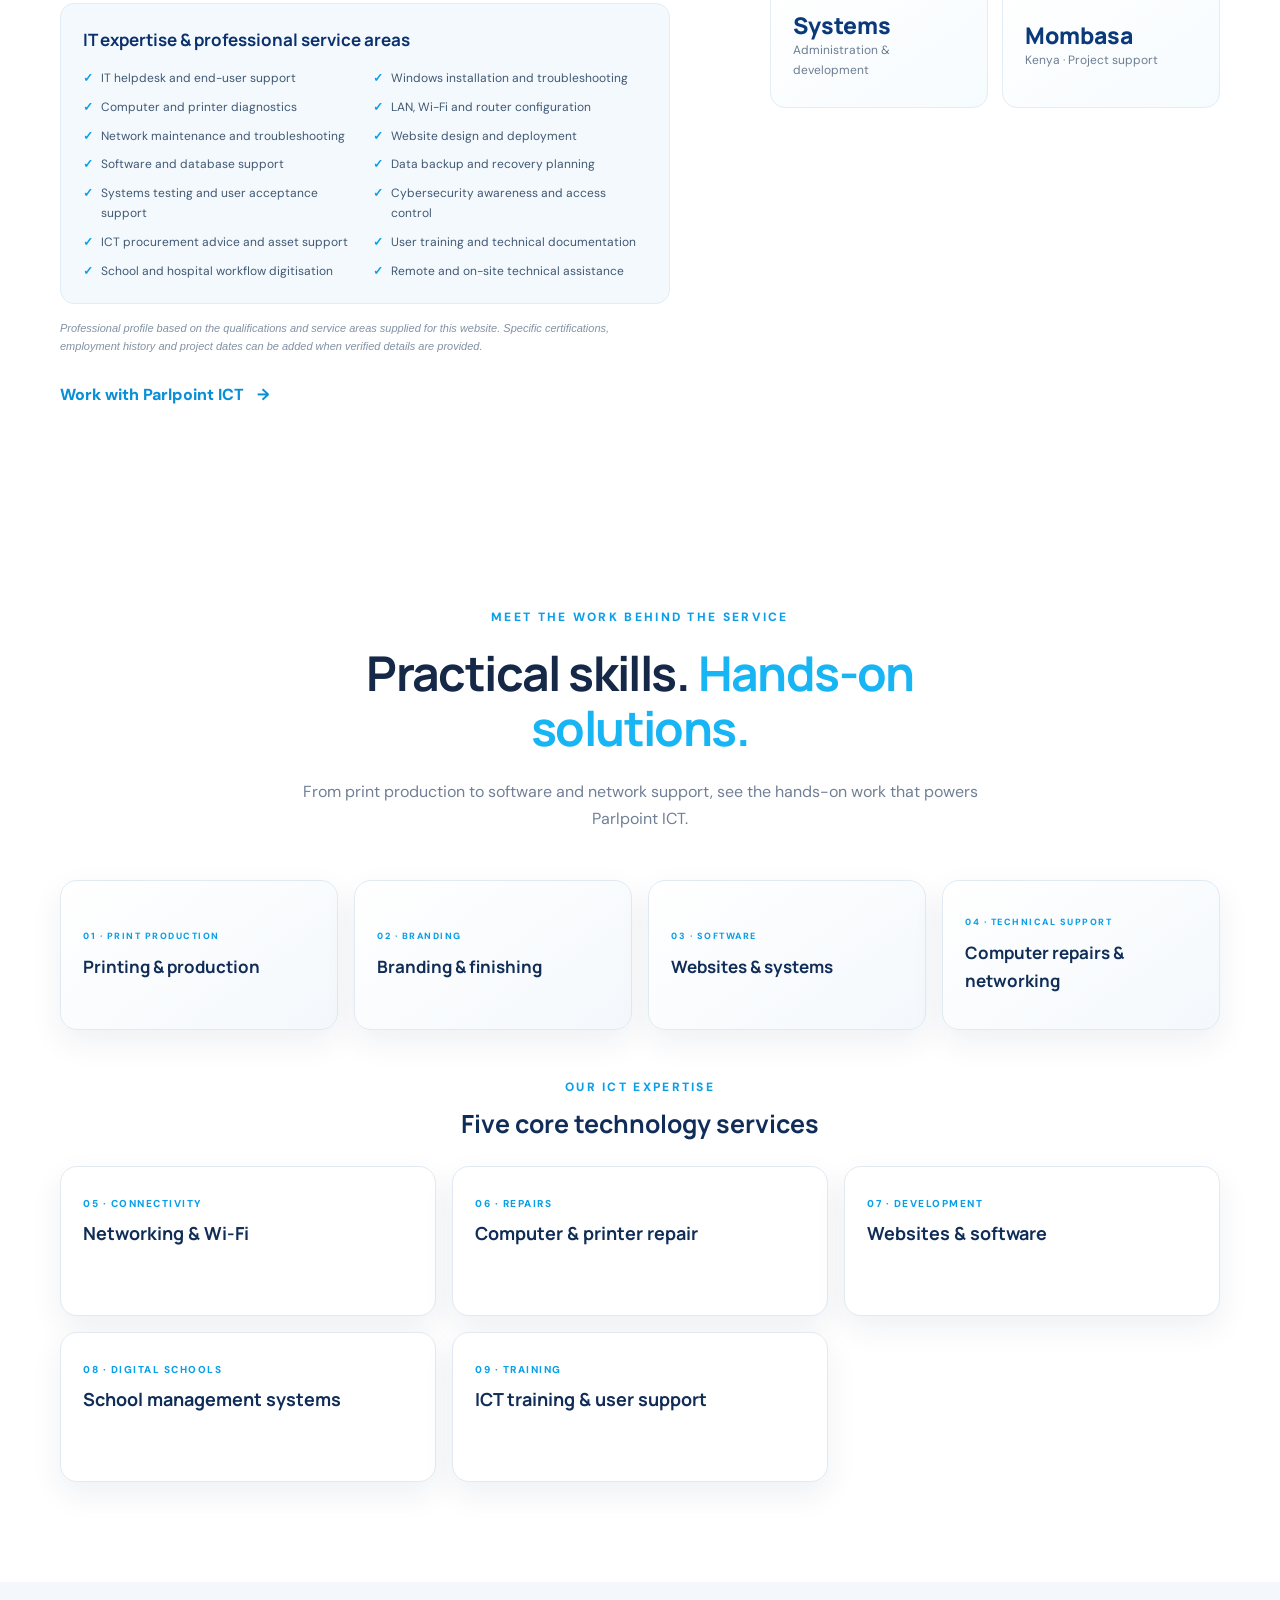
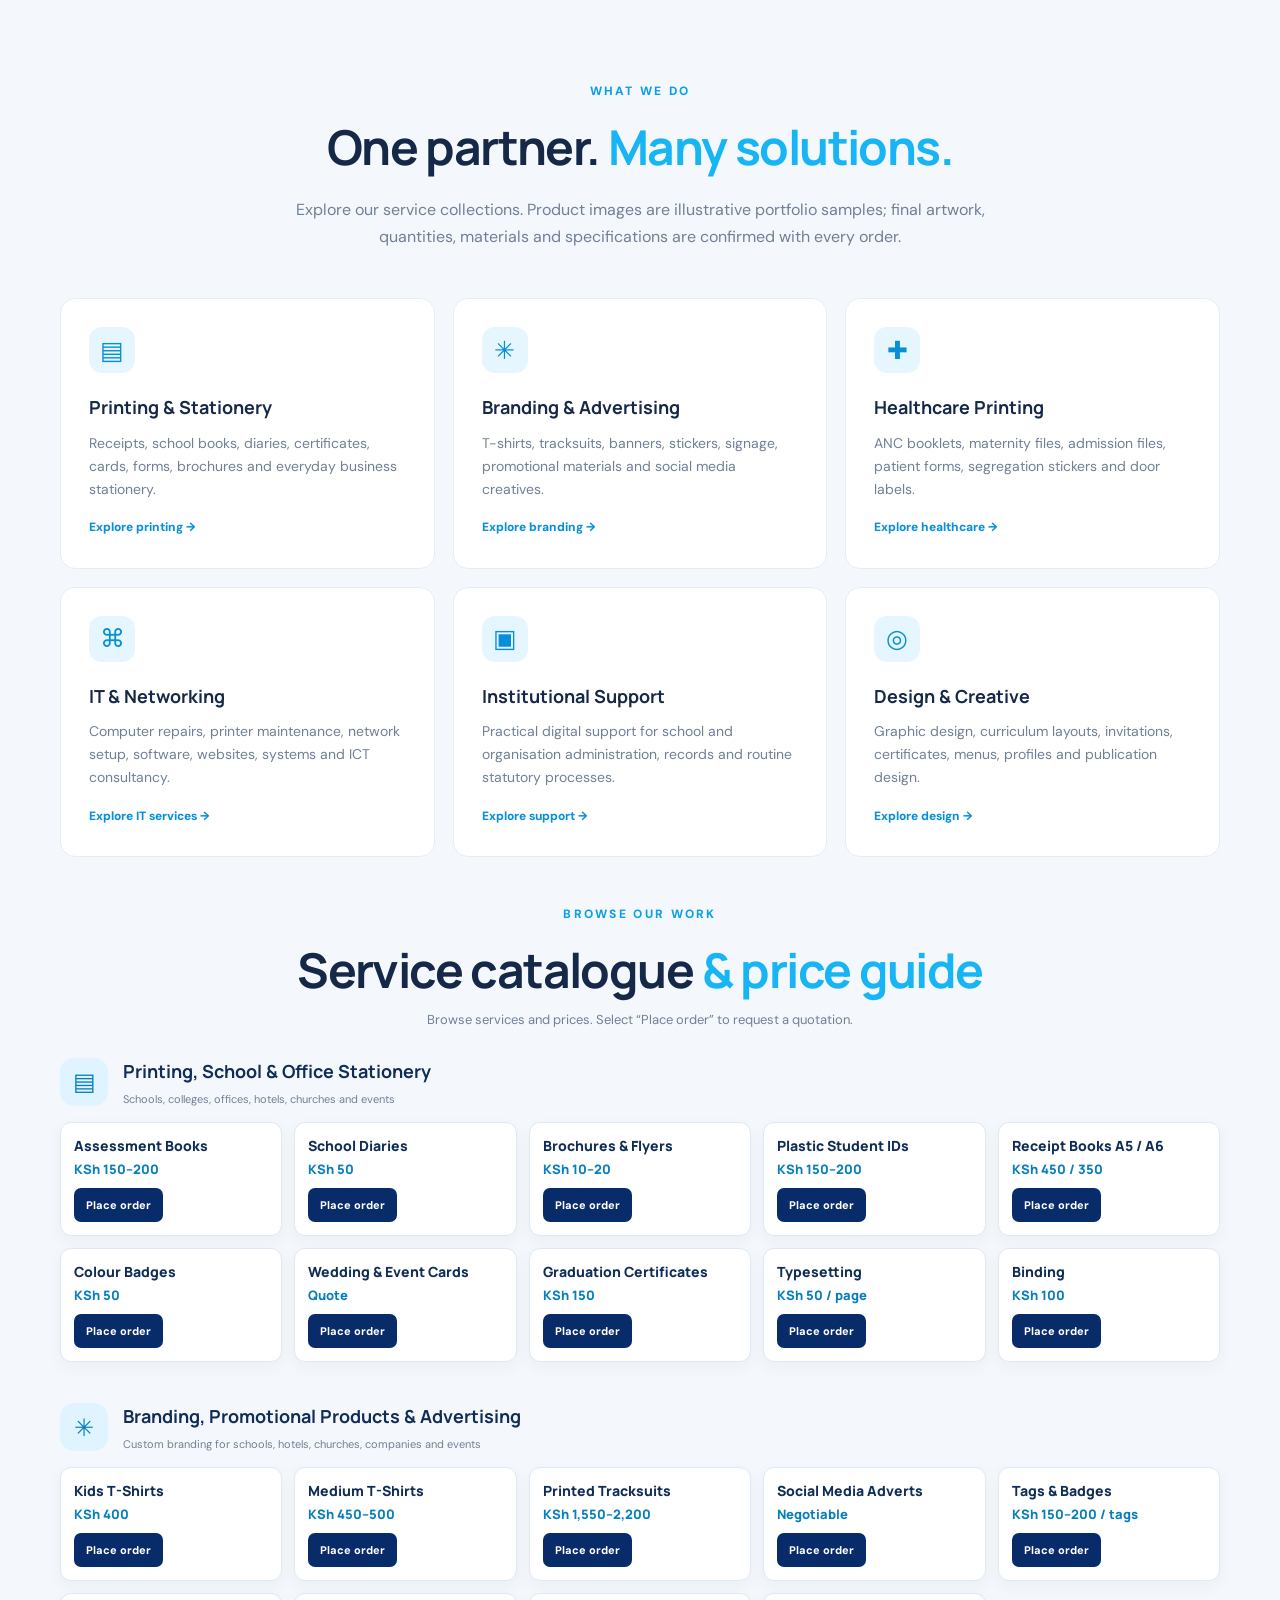
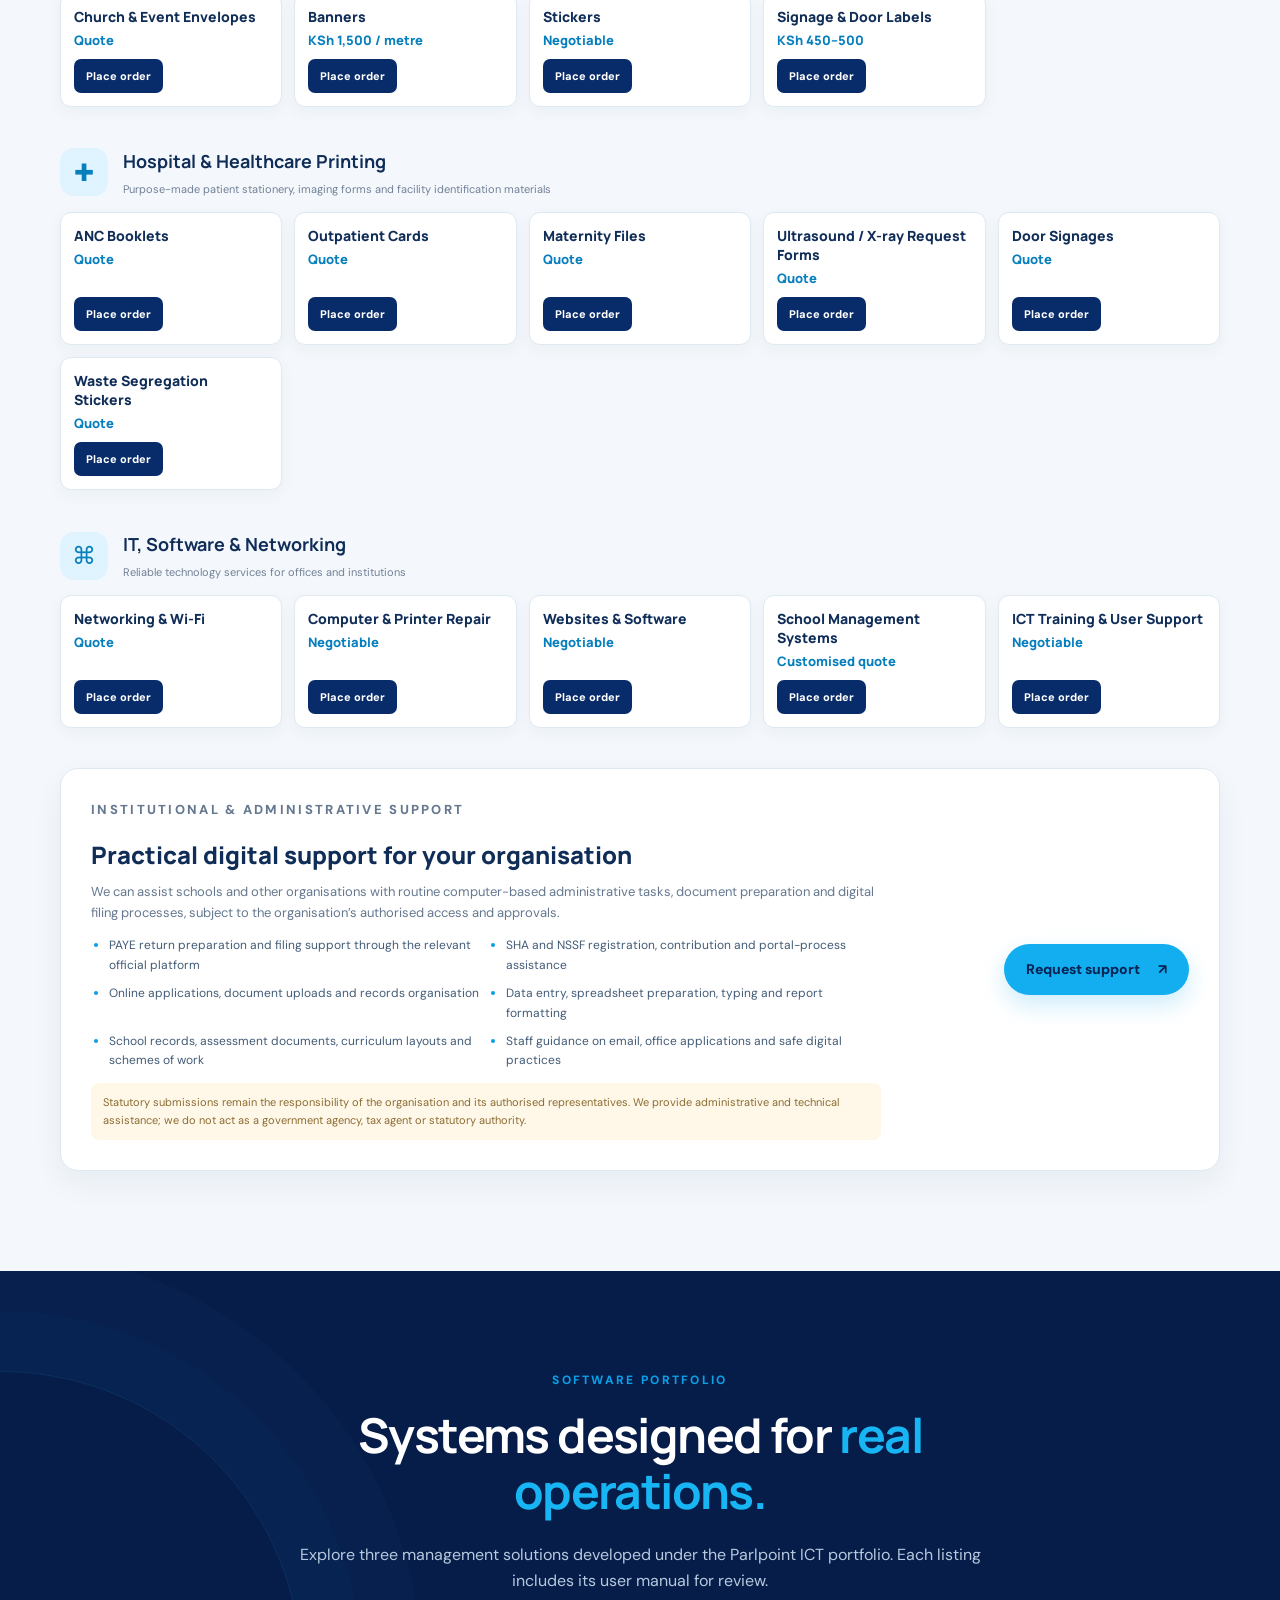
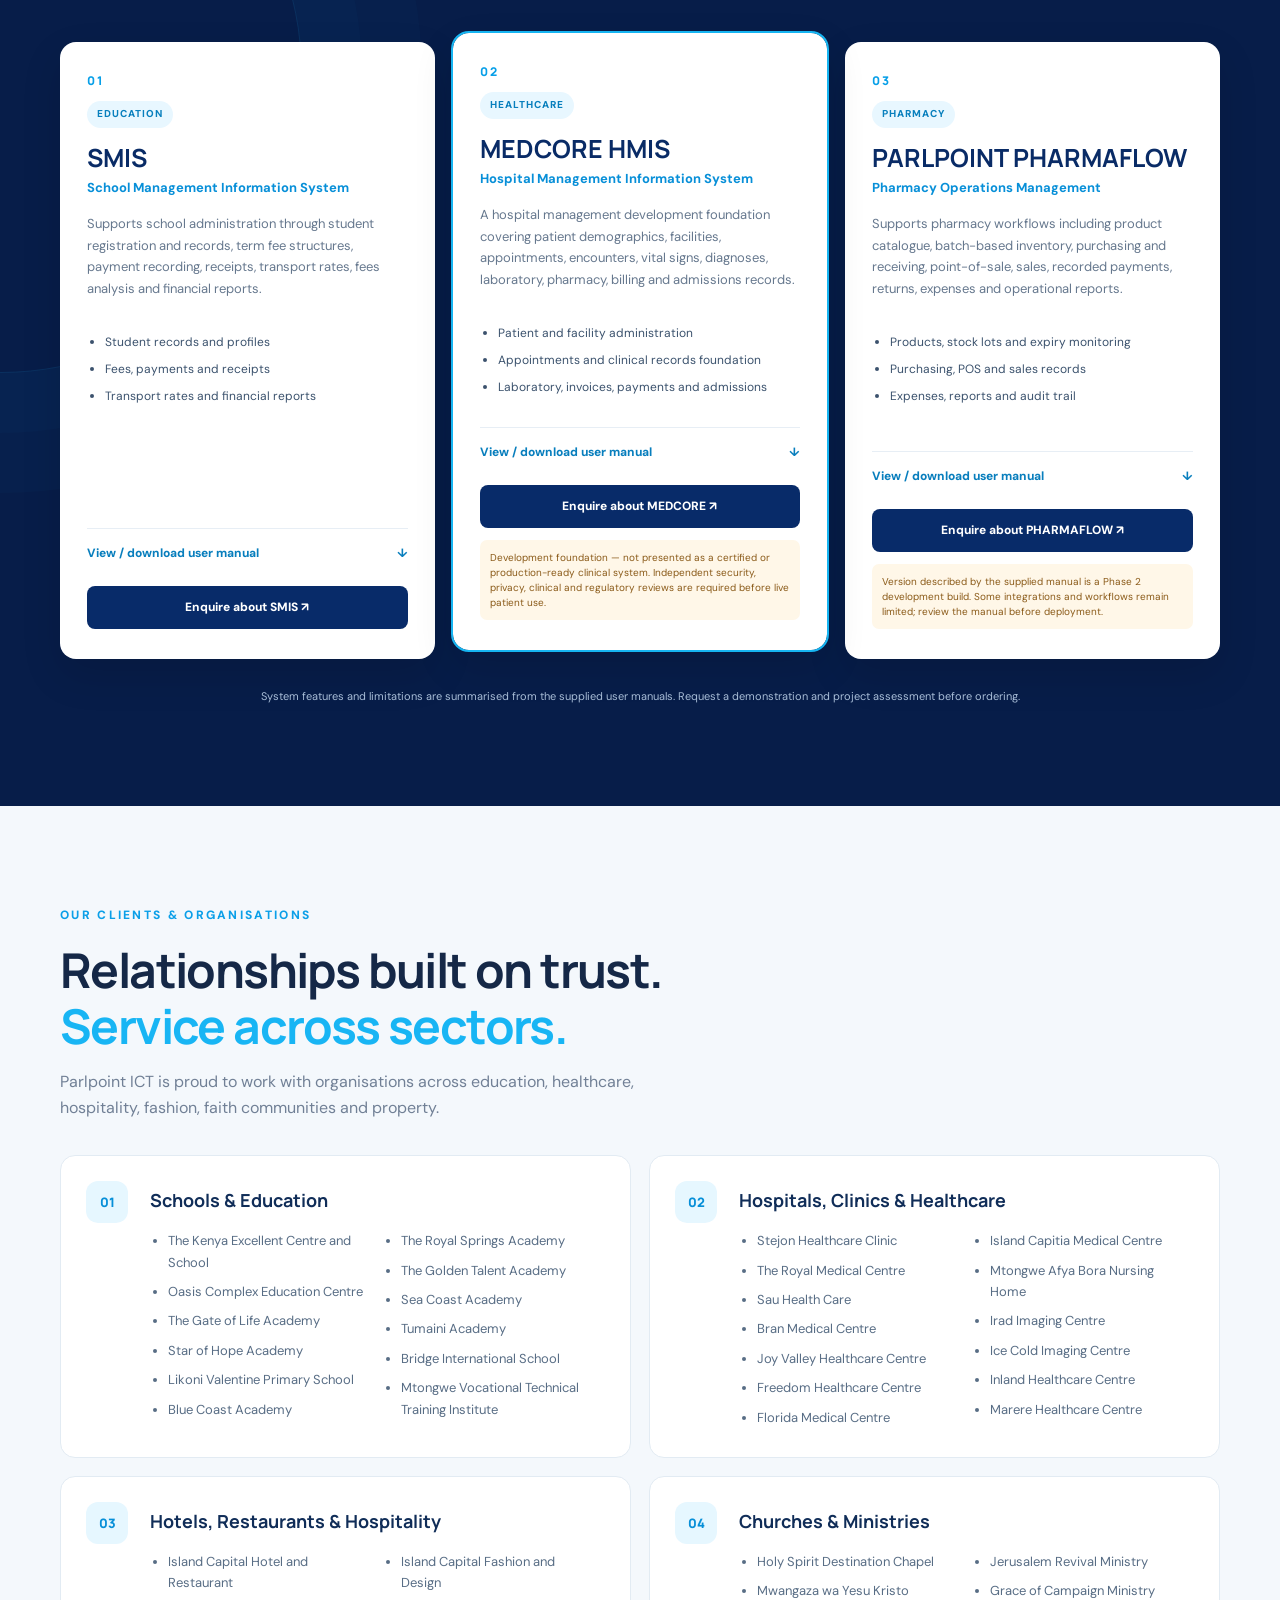
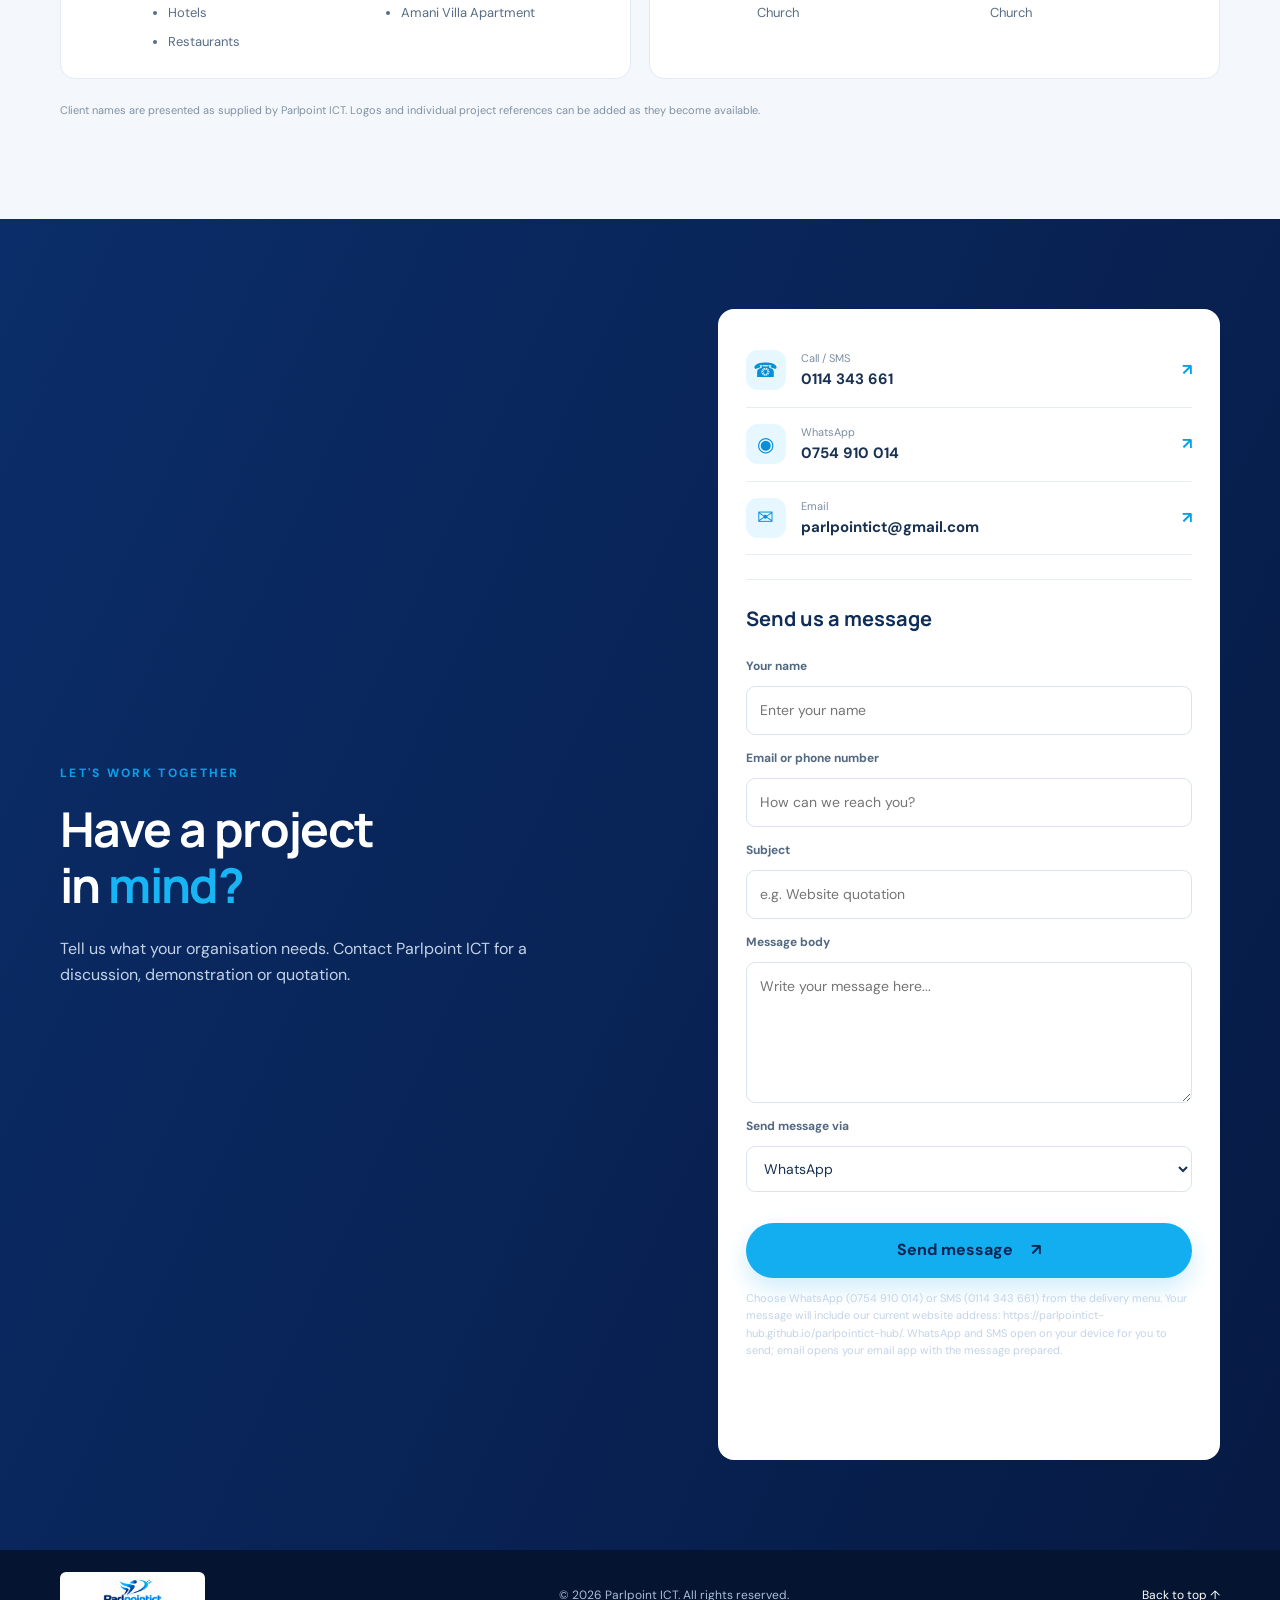
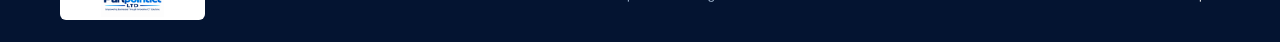
==== commit 7a073c09: "Add files via upload" ====
--- a/index.html
+++ b/index.html
@@ -44,8 +44,7 @@
         <div class="hero-visual">
           <div class="visual-orbit orbit-one"></div><div class="visual-orbit orbit-two"></div>
           <div class="visual-card">
-            <img src="assets/director.png" alt="Parlpoint ICT Director, original supplied portrait">
-            <div class="visual-caption"><strong>Samuel Mutua Juma</strong><span>Director</span></div>
+            <img src="assets/director.png" alt="Parlpoint ICT director portrait">
           </div>
           <div class="floating-chip chip-top"><b>ICT</b><span>Support &amp; systems</span></div>
           <div class="floating-chip chip-bottom"><b>01 — 03</b><span>Featured solutions</span></div>
@@ -90,20 +89,20 @@
           <p>From print production to software and network support, see the hands-on work that powers Parlpoint ICT.</p>
         </div>
         <div class="director-work-grid">
-          <article class="director-work-card"><img src="assets/director-printing-action.jpg" alt="Director operating a wide-format printing machine and handling printed output"><div><span>01 · PRINT PRODUCTION</span><h3>Printing &amp; production</h3><p>Operating a production printer and checking printed materials.</p></div></article>
-          <article class="director-work-card"><img src="assets/director-branding-action.jpg" alt="Director positioning a branded design on a shirt at a heat press"><div><span>02 · BRANDING</span><h3>Branding &amp; finishing</h3><p>Preparing apparel and promotional products using branding equipment.</p></div></article>
-          <article class="director-work-card"><img src="assets/director-coding-action.jpg" alt="Director working on websites and software using dual monitors"><div><span>03 · SOFTWARE</span><h3>Websites &amp; systems</h3><p>Building websites and managing software solutions at a workstation.</p></div></article>
-          <article class="director-work-card"><img src="assets/director-networking-action.jpg" alt="Director repairing a desktop computer and working with network equipment"><div><span>04 · TECHNICAL SUPPORT</span><h3>Computer repairs &amp; networking</h3><p>Diagnosing computer hardware and configuring networking equipment.</p></div></article>
-        </div>
-        <div class="more-work-heading"><p class="eyebrow">More ICT services</p><h3>Technology support in action</h3></div>
+          <article class="director-work-card"><div><span>01 · PRINT PRODUCTION</span><h3>Printing &amp; production</h3></div></article>
+          <article class="director-work-card"><div><span>02 · BRANDING</span><h3>Branding &amp; finishing</h3></div></article>
+          <article class="director-work-card"><div><span>03 · SOFTWARE</span><h3>Websites &amp; systems</h3></div></article>
+          <article class="director-work-card"><div><span>04 · TECHNICAL SUPPORT</span><h3>Computer repairs &amp; networking</h3></div></article>
+        </div>
+        <div class="more-work-heading"><p class="eyebrow">Our ICT expertise</p><h3>Five core technology services</h3></div>
         <div class="director-work-grid director-work-grid-five">
-          <article class="director-work-card"><img src="assets/networking-wifi.jpg" alt="Director installing and configuring network cabling and Wi-Fi equipment"><div><span>05 · CONNECTIVITY</span><h3>Networking &amp; Wi-Fi</h3><p>Network installation, Wi-Fi setup and connectivity support.</p></div></article>
-          <article class="director-work-card"><img src="assets/computer-printer-repair.jpg" alt="Director diagnosing and repairing a computer"><div><span>06 · REPAIRS</span><h3>Computer &amp; printer repair</h3><p>Computer troubleshooting, maintenance and printer support.</p></div></article>
-          <article class="director-work-card"><img src="assets/websites-software.jpg" alt="Director developing a website and software on a laptop"><div><span>07 · DEVELOPMENT</span><h3>Websites &amp; software</h3><p>Website creation and practical software development.</p></div></article>
-          <article class="director-work-card"><img src="assets/school-management-systems.jpg" alt="Director demonstrating a school management system on a desktop computer"><div><span>08 · DIGITAL SCHOOLS</span><h3>School management systems</h3><p>Digital tools for student records, fees and school administration.</p></div></article>
-          <article class="director-work-card"><img src="assets/ict-training-user-support.jpg" alt="Director providing computer training and user support"><div><span>09 · TRAINING</span><h3>ICT training &amp; user support</h3><p>Guiding users through software, systems and everyday ICT tasks.</p></div></article>
-        </div>
-        <p class="visual-disclaimer">The service photographs are promotional illustrations showing the director at work; equipment, screens and workspaces are illustrative rather than documentary records of specific client projects.</p>
+          <article class="director-work-card"><div><span>05 · CONNECTIVITY</span><h3>Networking &amp; Wi-Fi</h3><p>Network installation, Wi-Fi setup and connectivity support.</p></div></article>
+          <article class="director-work-card"><div><span>06 · REPAIRS</span><h3>Computer &amp; printer repair</h3><p>Computer troubleshooting, maintenance and printer support.</p></div></article>
+          <article class="director-work-card"><div><span>07 · DEVELOPMENT</span><h3>Websites &amp; software</h3><p>Website creation and practical software development.</p></div></article>
+          <article class="director-work-card"><div><span>08 · DIGITAL SCHOOLS</span><h3>School management systems</h3><p>Digital tools for student records, fees and school administration.</p></div></article>
+          <article class="director-work-card"><div><span>09 · TRAINING</span><h3>ICT training &amp; user support</h3><p>Guiding users through software, systems and everyday ICT tasks.</p></div></article>
+        </div>
+        
       </div>
     </section>
 
@@ -122,7 +121,7 @@
           <article class="service-card"><div class="service-icon">◎</div><h3>Design &amp; Creative</h3><p>Graphic design, curriculum layouts, invitations, certificates, menus, profiles and publication design.</p><a href="#printing" class="text-link">Explore design →</a></article>
         </div>
 
-        <div class="catalogue-heading"><p class="eyebrow">Browse our work</p><h2>Service catalogue <em>&amp; price guide</em></h2><p>Swipe or use the arrows to browse each collection. Prices shown are from your supplied price list; items marked “Quote” are priced after specifications are confirmed.</p></div>
+        <div class="catalogue-heading"><p class="eyebrow">Browse our work</p><h2>Service catalogue <em>&amp; price guide</em></h2><p>Browse services and prices. Select “Place order” to request a quotation.</p></div>
         <section class="catalogue-group" id="printing"><div class="catalogue-title"><span class="catalogue-icon">▤</span><div><h3>Printing, School &amp; Office Stationery</h3><p>Schools, colleges, offices, hotels, churches and events</p></div></div>
           <div class="carousel-shell"><button class="carousel-arrow prev" aria-label="Scroll printing items left">‹</button><div class="product-track">
             <article class="product-card"><img src="assets/school-diaries-record-books.jpg" alt="School diaries, assessment record books and printed stationery"><div><h4>Assessment Books</h4><p>School assessment and curriculum record books</p><b>KSh 150–200</b><a class="place-order" href="#contact" data-order="Assessment Book">Place order</a></div></article>
--- a/styles.css
+++ b/styles.css
@@ -46,3 +46,70 @@
 .more-work-heading h3{font-size:25px;color:#102d58;margin:0}
 @media(max-width:1050px){.director-work-grid-five{grid-template-columns:repeat(3,minmax(0,1fr))}}
 @media(max-width:680px){.visual-card{width:min(360px,94%);height:490px}.director-work-grid-five{grid-template-columns:1fr}.director-work-grid-five .director-work-card img{aspect-ratio:1.52/1}}
+
+
+/* Professional refinement: compact portrait, calm catalogue and uncluttered service overview */
+.hero-visual{min-height:360px;display:flex;align-items:center;justify-content:center}
+.visual-card{width:190px;height:255px;border:4px solid rgba(255,255,255,.28);border-radius:18px;overflow:hidden;box-shadow:0 22px 55px rgba(0,0,0,.2)}
+.visual-card img{object-fit:cover;object-position:center 22%;padding:0}
+.visual-caption{padding:10px 12px}
+.visual-caption strong{font-size:12px}
+.visual-caption span{font-size:10px}
+.floating-chip{transform:scale(.88)}
+.director-work-grid{grid-template-columns:repeat(4,minmax(0,1fr));gap:16px}
+.director-work-grid:not(.director-work-grid-five) .director-work-card{min-height:150px;display:flex;align-items:stretch;background:linear-gradient(145deg,#fff,#f4f8fc)}
+.director-work-grid:not(.director-work-grid-five) .director-work-card>div{padding:22px;display:flex;flex-direction:column;justify-content:center;width:100%}
+.director-work-grid:not(.director-work-grid-five) .director-work-card h3{font-size:17px;margin:9px 0 0}
+.director-work-grid:not(.director-work-grid-five) .director-work-card span{font-size:9px}
+.catalogue-heading{margin-bottom:26px}
+.catalogue-heading>p:last-child{font-size:13px}
+.catalogue-group{margin:26px 0 38px}
+.catalogue-title{margin-bottom:12px}
+.catalogue-title h3{font-size:18px}
+.catalogue-title p{font-size:11px}
+.product-track{display:grid;grid-template-columns:repeat(auto-fit,minmax(205px,1fr));gap:12px;overflow:visible;padding:2px 0}
+.product-card{min-width:0;flex:none;display:flex;flex-direction:column;border-radius:11px;box-shadow:0 5px 16px rgba(10,45,90,.045)}
+.product-card img{display:none}
+.product-card>div{padding:13px;display:flex;flex-direction:column;align-items:flex-start;flex:1}
+.product-card h4{font-size:14px;margin-bottom:5px}
+.product-card p{display:none}
+.product-card b{font-size:13px;margin:0 0 10px}
+.place-order{margin-top:auto;padding:8px 12px}
+.carousel-arrow{display:none}
+.service-overview{margin-bottom:48px}
+@media(max-width:1050px){.director-work-grid:not(.director-work-grid-five){grid-template-columns:repeat(2,minmax(0,1fr))}}
+@media(max-width:680px){.hero-visual{min-height:300px}.visual-card{width:155px;height:210px}.director-work-grid:not(.director-work-grid-five){grid-template-columns:repeat(2,minmax(0,1fr))}.director-work-grid:not(.director-work-grid-five) .director-work-card{min-height:125px}.director-work-grid:not(.director-work-grid-five) .director-work-card>div{padding:15px}.product-track{grid-template-columns:repeat(2,minmax(0,1fr));gap:9px}.product-card>div{padding:10px}.product-card h4{font-size:12px}.product-card b{font-size:12px}.place-order{font-size:10px;padding:7px 9px}}
+
+/* Final director portrait and authentic stock-photo treatment */
+.hero-visual{min-height:300px}
+.visual-card{width:190px;height:auto;min-height:0;padding:0 0 12px;display:flex;flex-direction:column;align-items:center;justify-content:flex-start;overflow:visible;border:0;border-radius:0;background:transparent;box-shadow:none}
+.visual-card img{display:block;width:158px;height:158px;flex:none;aspect-ratio:1/1;object-fit:cover;object-position:center 24%;padding:0;border:4px solid rgba(255,255,255,.9);border-radius:50%;box-shadow:0 14px 38px rgba(0,0,0,.24)}
+.visual-caption{width:100%;text-align:center;padding:11px 4px 0;background:transparent;color:#fff}
+.visual-caption strong{display:block;font-size:13px}
+.visual-caption span{display:block;font-size:11px;opacity:.86}
+.director-work-grid-five .director-work-card img{width:100%;height:155px;aspect-ratio:auto;object-fit:cover;object-position:center}
+.director-work-grid-five .director-work-card p{display:none}
+.visual-disclaimer{font-size:10px}
+@media(max-width:680px){.hero-visual{min-height:255px}.visual-card{width:170px;height:auto;min-height:0}.visual-card img{width:142px;height:142px}.director-work-grid-five .director-work-card img{height:175px;aspect-ratio:auto}}
+
+/* Clean text-only core ICT service cards */
+.director-work-grid-five{grid-template-columns:repeat(3,minmax(0,1fr));gap:16px}
+.director-work-grid-five .director-work-card{min-height:150px;display:flex;align-items:stretch}
+.director-work-grid-five .director-work-card>div{padding:22px 22px 24px;width:100%}
+.director-work-grid-five .director-work-card h3{font-size:18px;line-height:1.3}
+.director-work-grid-five .director-work-card p{font-size:13px;line-height:1.55}
+.director-work-grid-five .director-work-card img{display:none}
+@media(max-width:760px){.director-work-grid-five{grid-template-columns:repeat(2,minmax(0,1fr));gap:12px}}
+@media(max-width:480px){.director-work-grid-five{grid-template-columns:1fr}}
+
+
+/* Larger director portrait: photo only, with the ICT support and featured-solution chips aligned around it. */
+.hero-visual{min-height:390px;display:flex;align-items:center;justify-content:center}
+.visual-card{width:310px;height:310px;min-height:0;padding:0;margin:0;display:block;overflow:hidden;border:5px solid rgba(255,255,255,.94);border-radius:50%;background:#dce7f1;box-shadow:0 20px 52px rgba(0,0,0,.28)}
+.visual-card img{display:block;width:100%;height:100%;aspect-ratio:1/1;object-fit:cover;object-position:center center;padding:0;border:0;border-radius:50%;box-shadow:none}
+.visual-caption{display:none}
+.floating-chip{z-index:2;transform:none;padding:11px 15px;border-radius:11px}
+.chip-top{top:28px;left:-3px}
+.chip-bottom{right:-4px;bottom:25px}
+@media(max-width:900px){.hero-visual{min-height:370px}.visual-card{width:285px;height:285px}.chip-top{left:0;top:18px}.chip-bottom{right:0;bottom:18px}}
+@media(max-width:680px){.hero-visual{min-height:330px;margin-top:12px}.visual-card{width:245px;height:245px}.floating-chip{padding:8px 11px;font-size:10px}.floating-chip b{font-size:14px}.chip-top{top:3px;left:0}.chip-bottom{right:0;bottom:3px}}
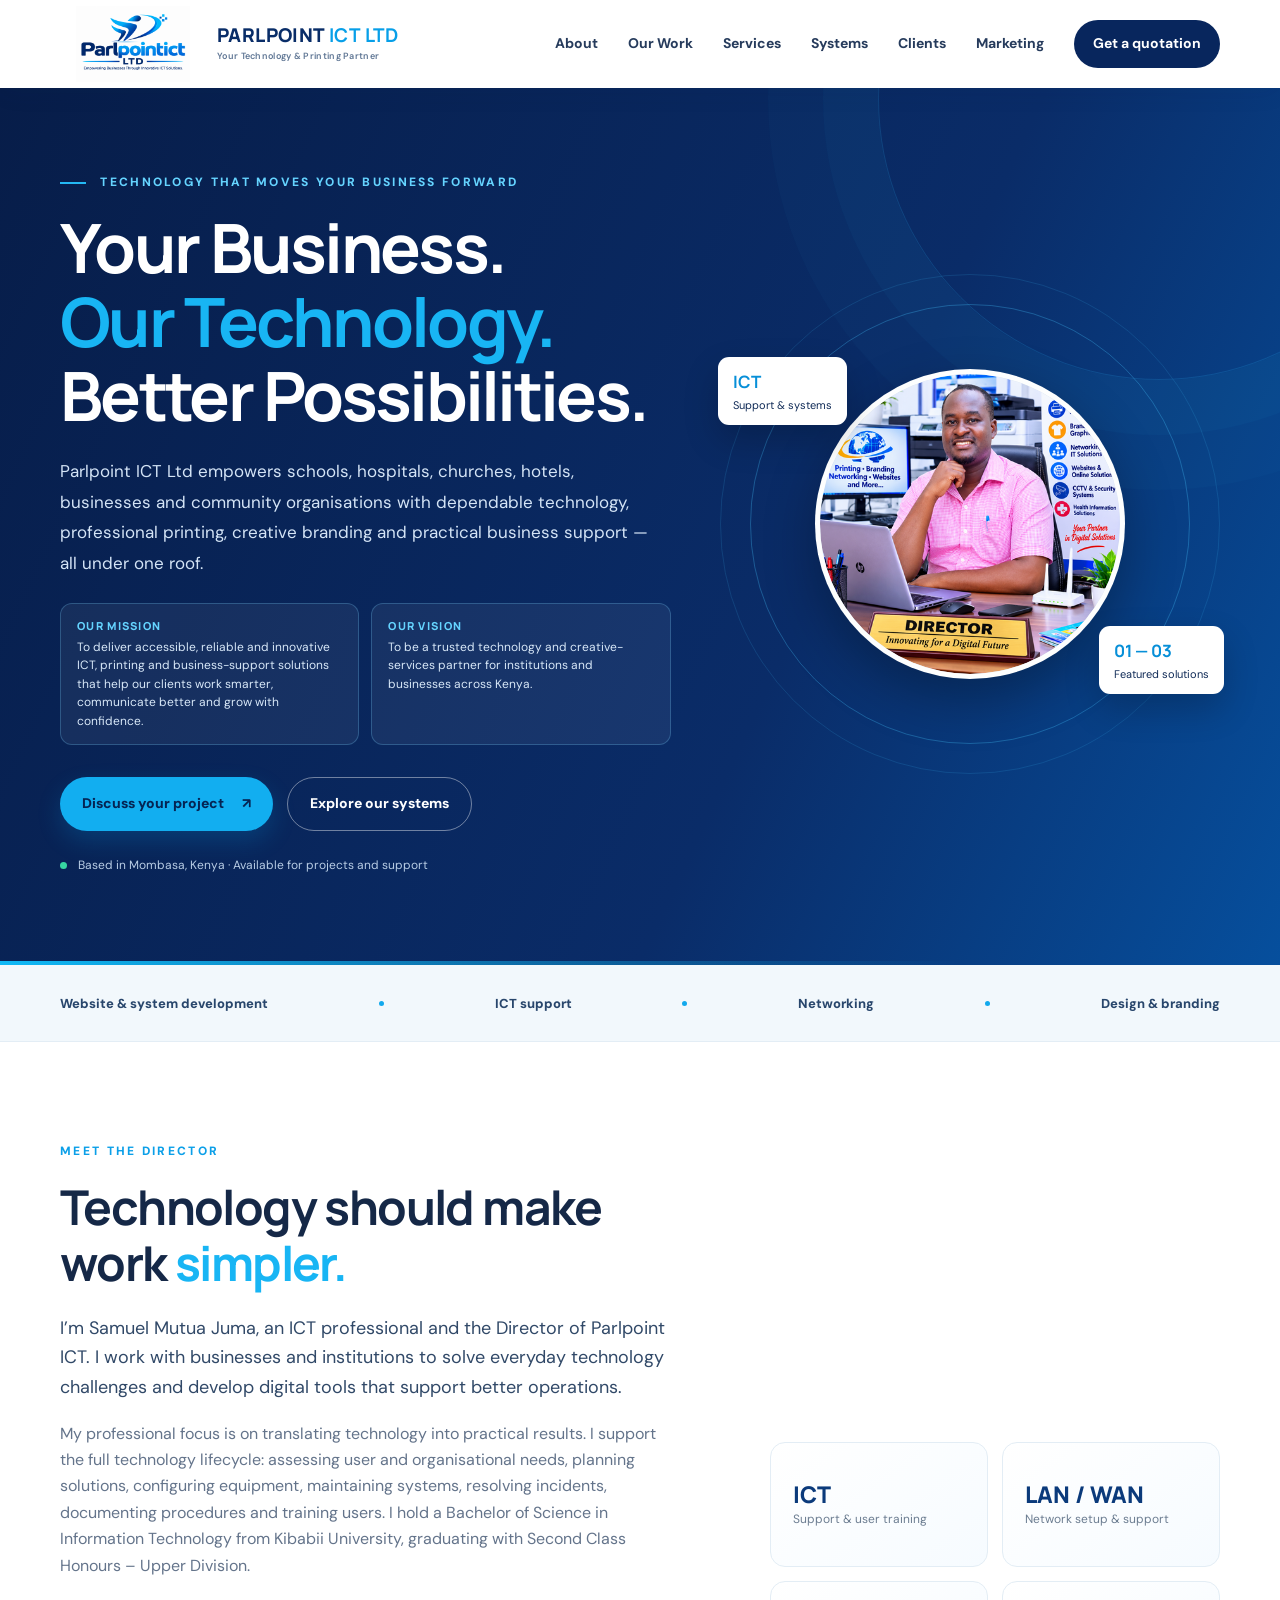
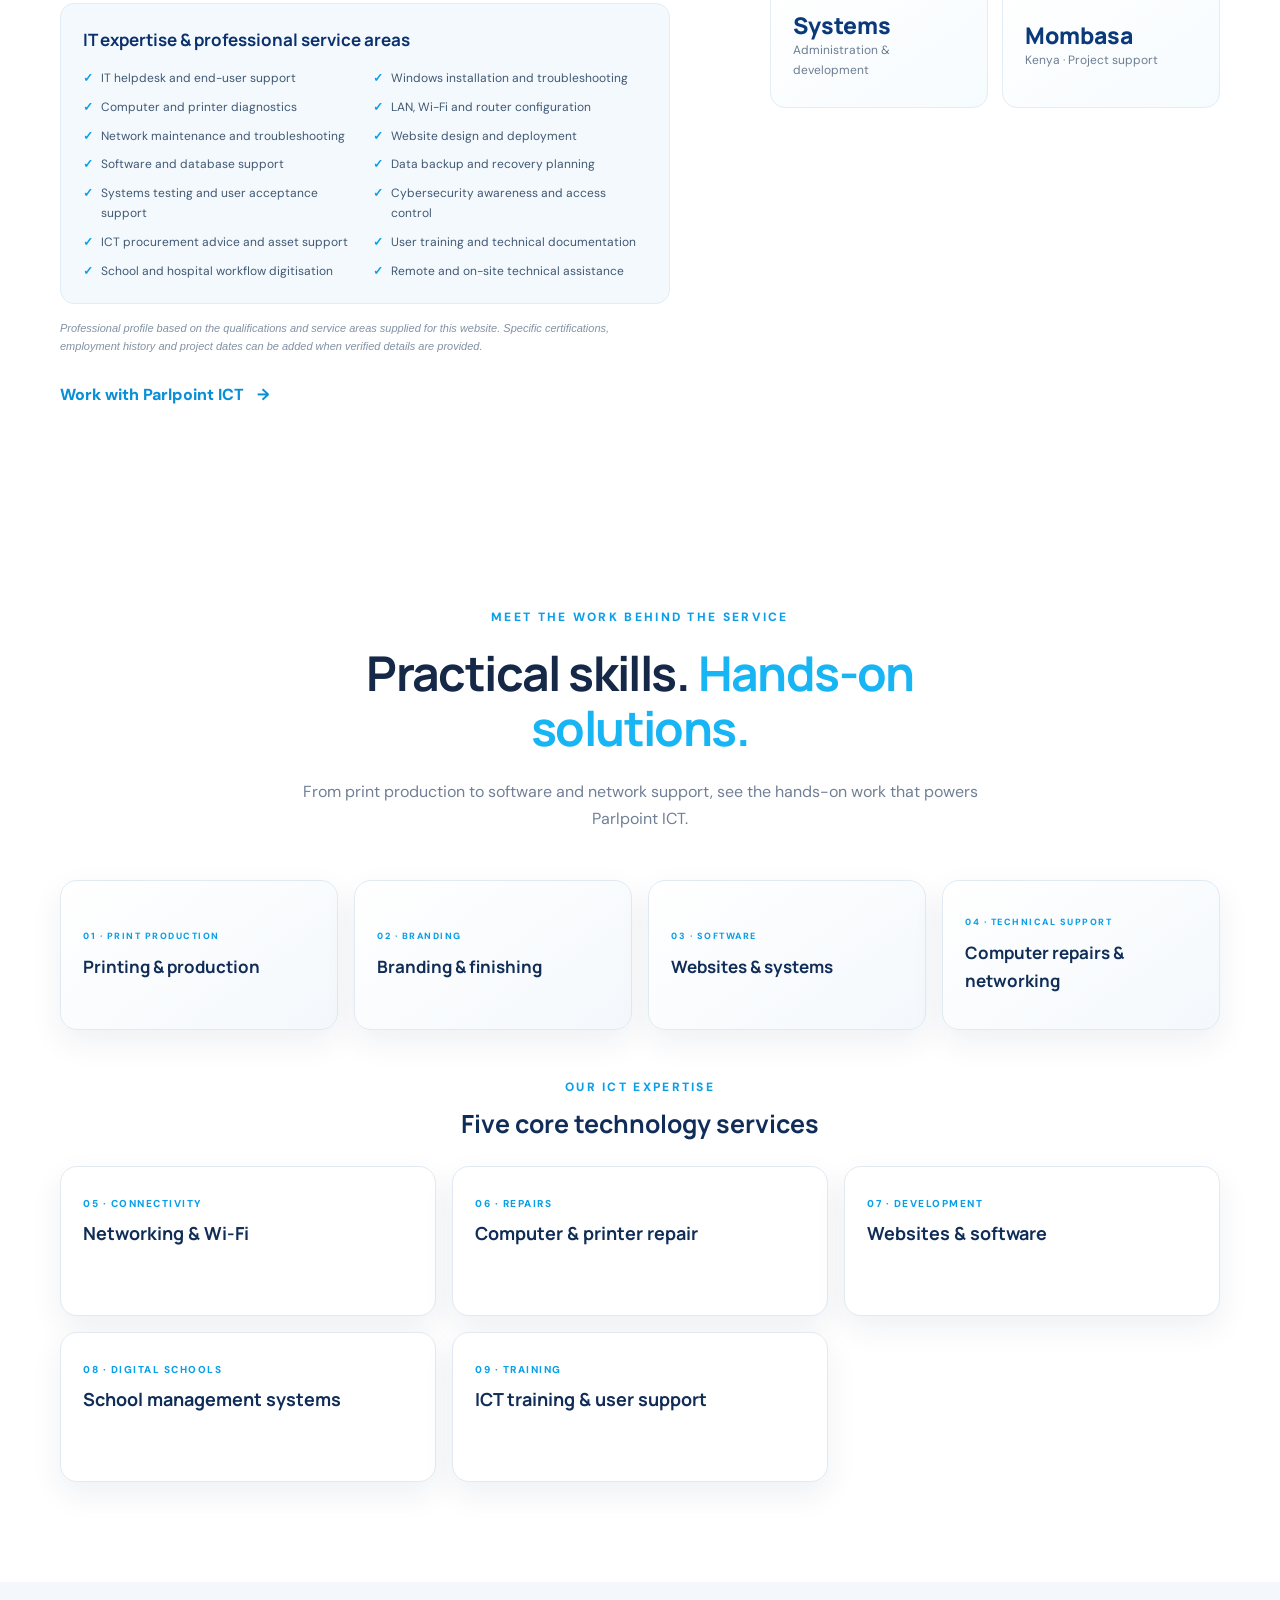
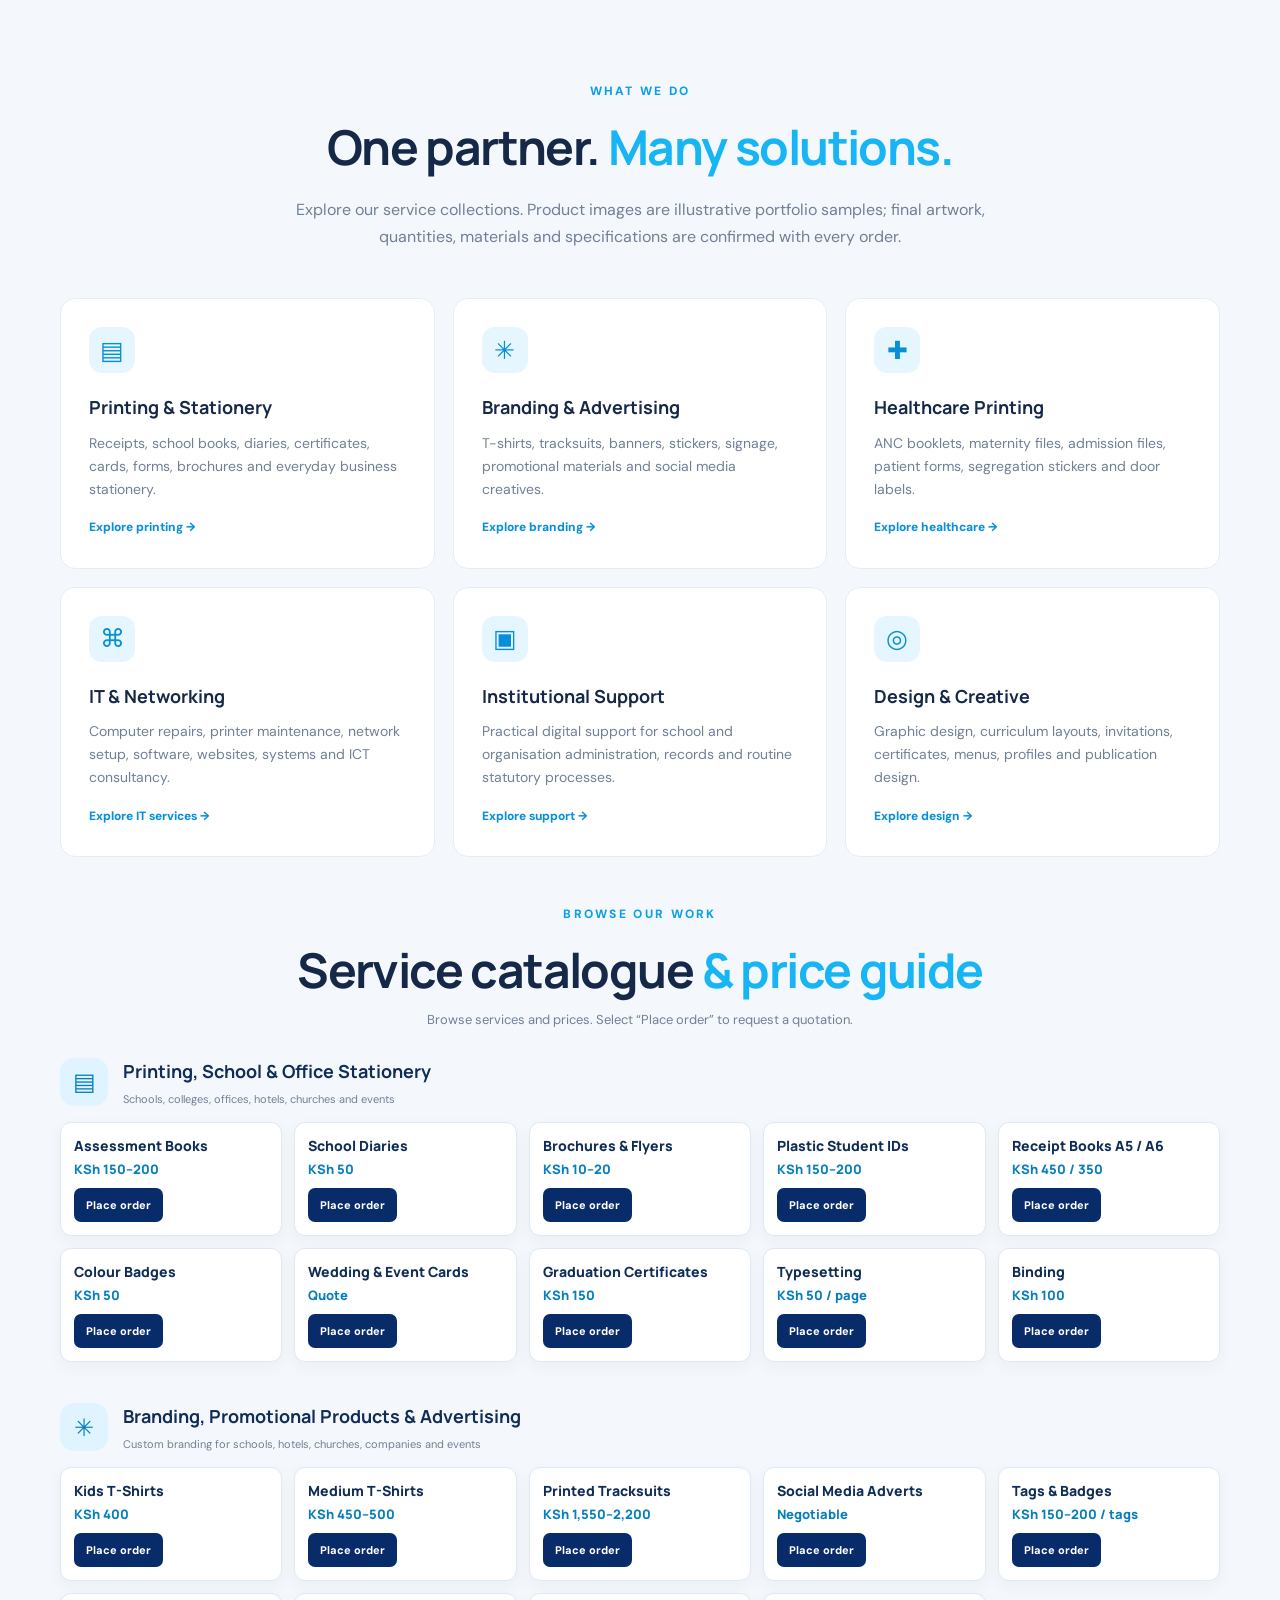
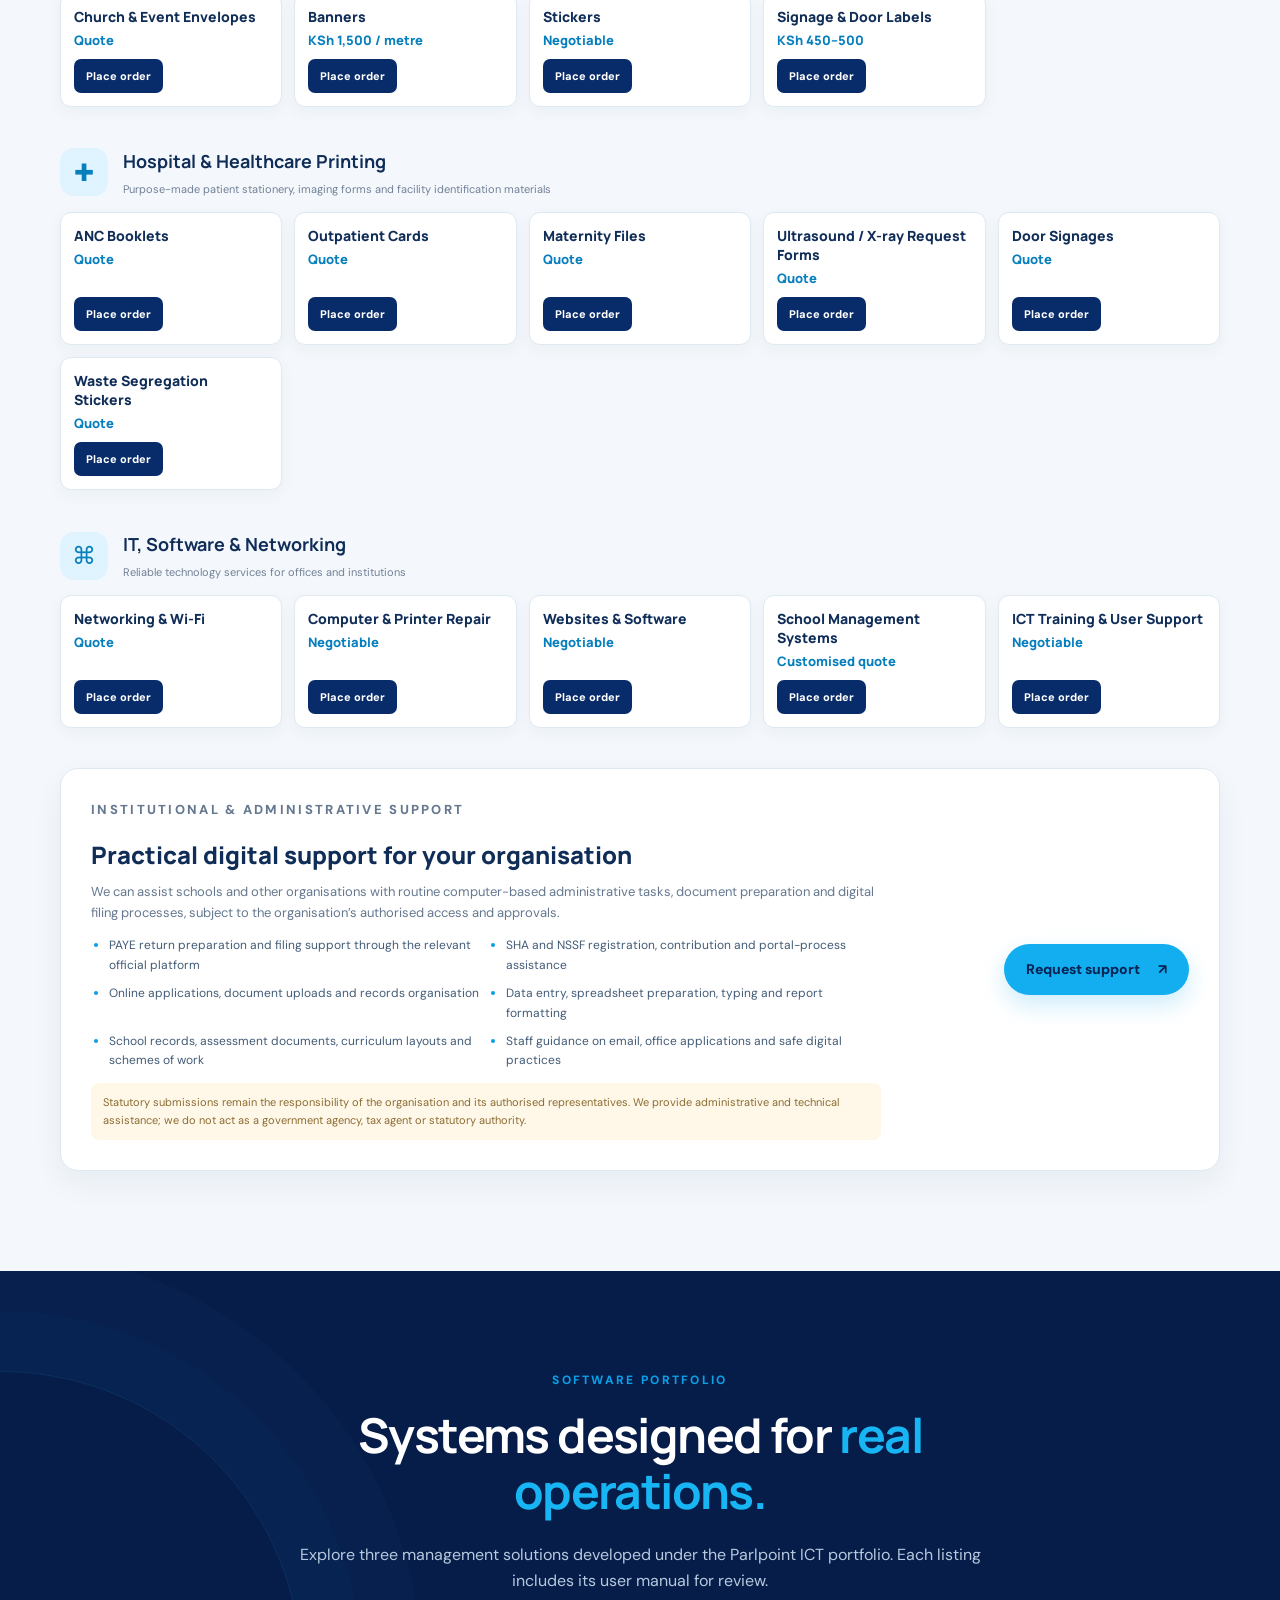
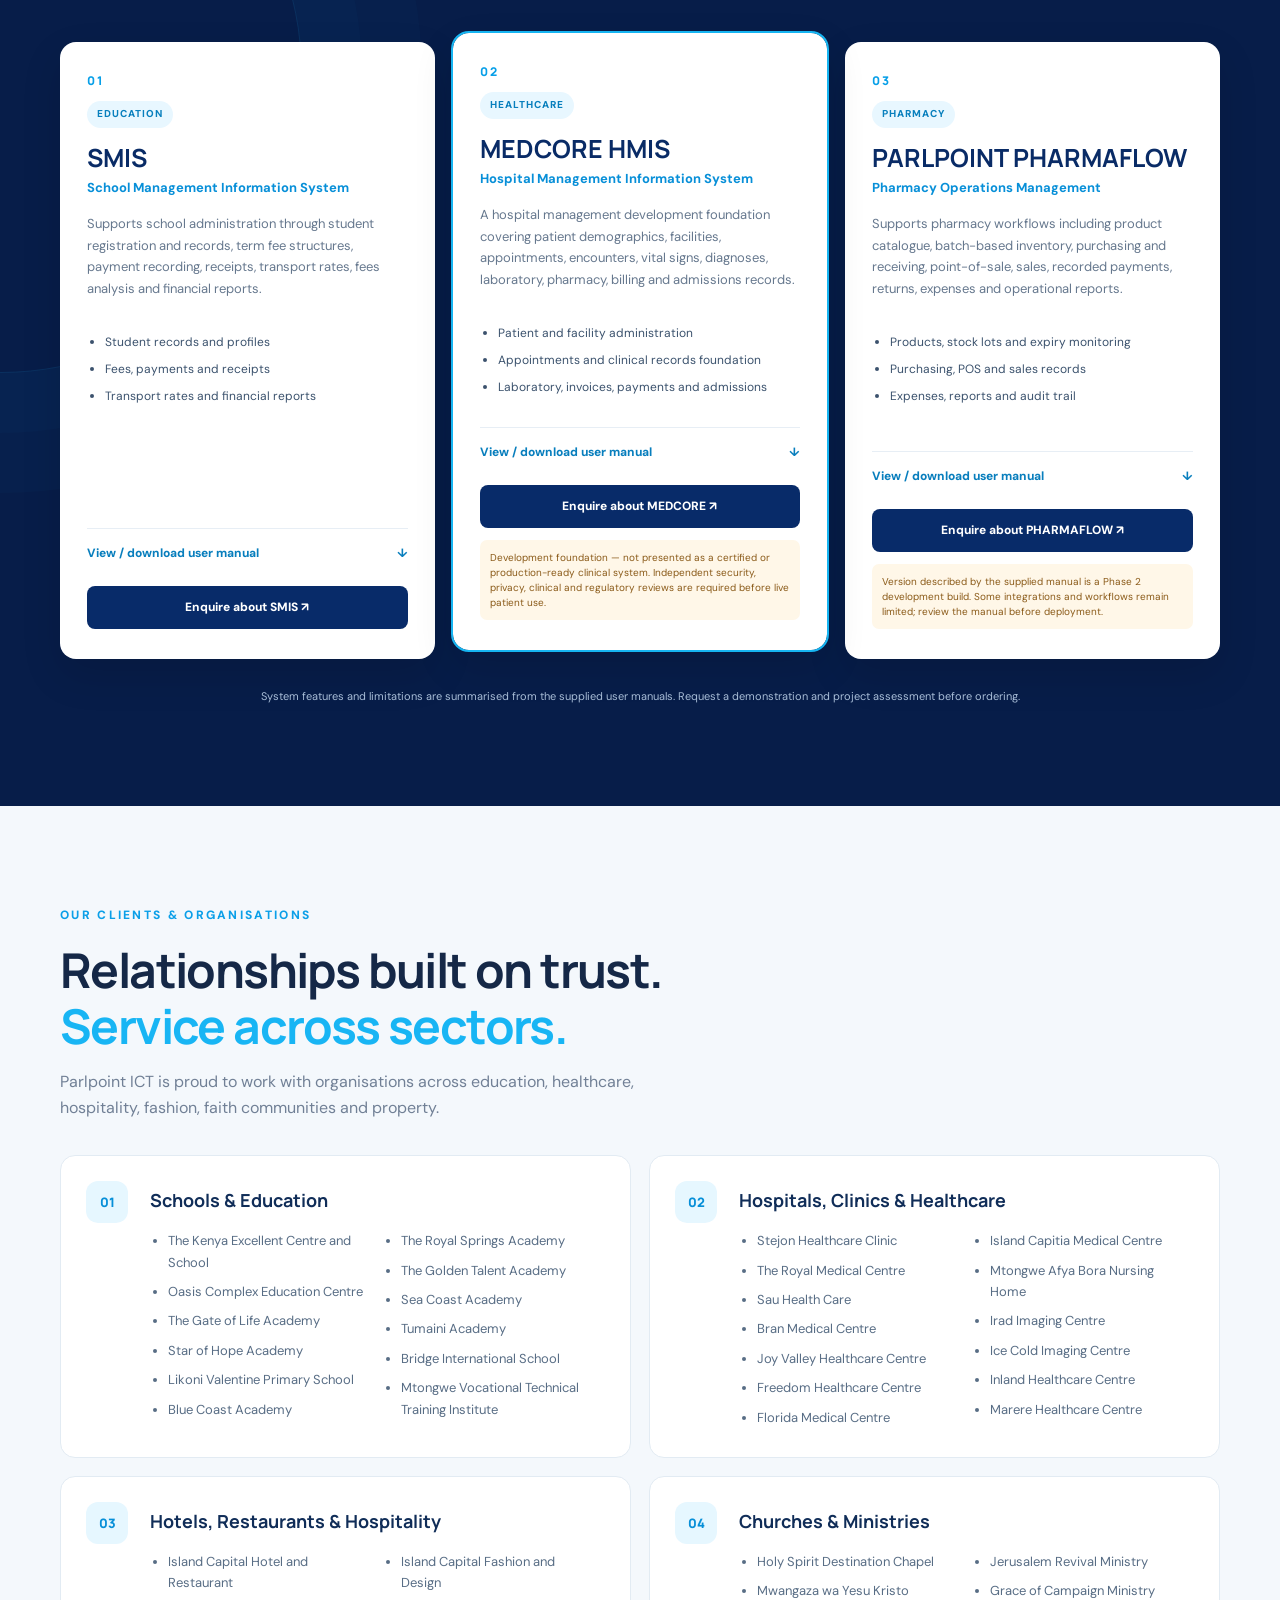
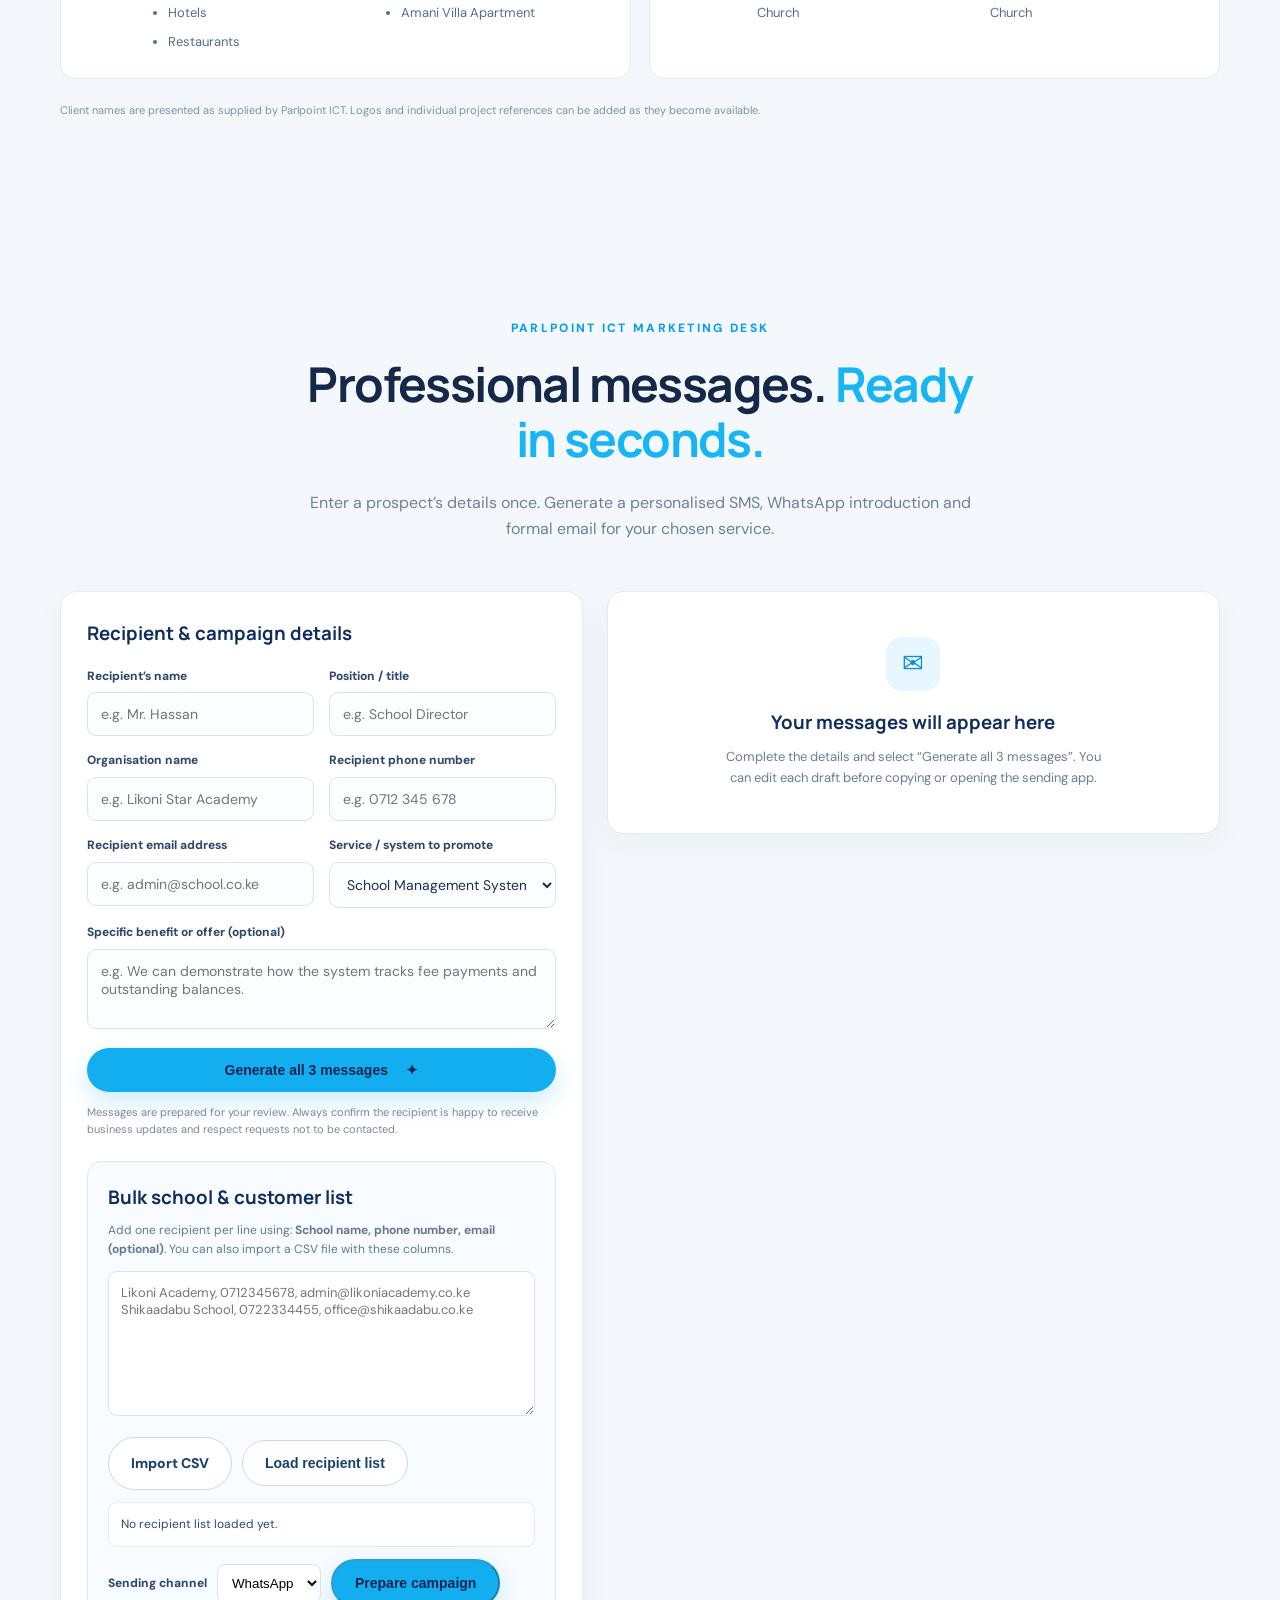
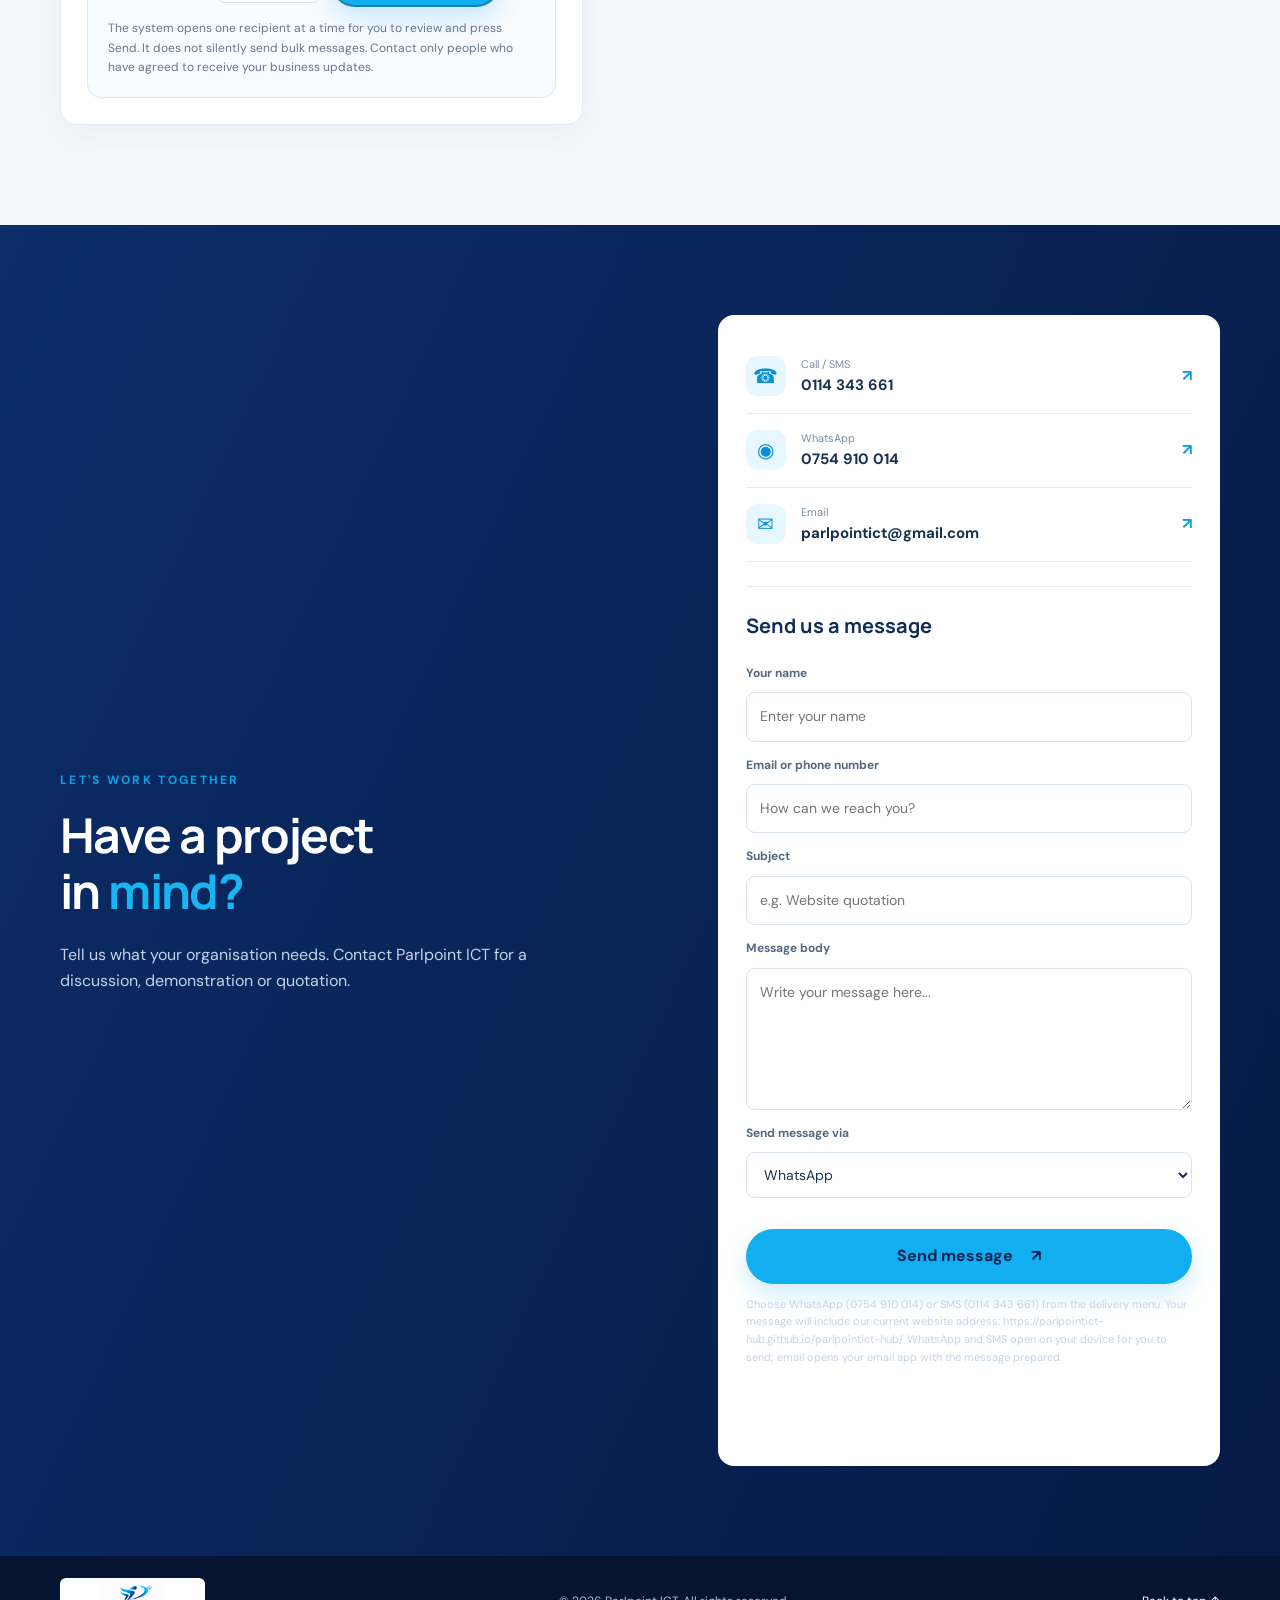
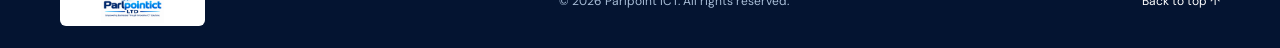
==== commit 95a121b6: "Add files via upload" ====
--- a/index.html
+++ b/index.html
@@ -21,7 +21,7 @@
       <button class="menu-toggle" aria-label="Open navigation" aria-expanded="false">☰</button>
       <nav class="nav-links" aria-label="Main navigation">
         <a href="#about">About</a><a href="#our-work">Our Work</a><a href="#services">Services</a><a href="#systems">Systems</a>
-        <a href="#clients">Clients</a><a class="nav-cta" href="#contact">Get a quotation</a>
+        <a href="#clients">Clients</a><a href="#message-generator">Marketing</a><a class="nav-cta" href="#contact">Get a quotation</a>
       </nav>
     </div>
   </header>
@@ -239,6 +239,49 @@
       </div>
     </section>
 
+
+    <section class="section marketing-section" id="message-generator">
+      <div class="container">
+        <div class="section-heading">
+          <p class="eyebrow">Parlpoint ICT marketing desk</p>
+          <h2>Professional messages. <em>Ready in seconds.</em></h2>
+          <p>Enter a prospect’s details once. Generate a personalised SMS, WhatsApp introduction and formal email for your chosen service.</p>
+        </div>
+        <div class="marketing-layout">
+          <form class="marketing-form" id="marketingForm">
+            <h3>Recipient &amp; campaign details</h3>
+            <div class="marketing-fields">
+              <div><label for="prospectName">Recipient’s name</label><input id="prospectName" type="text" placeholder="e.g. Mr. Hassan"></div>
+              <div><label for="prospectRole">Position / title</label><input id="prospectRole" type="text" placeholder="e.g. School Director"></div>
+              <div><label for="prospectOrg">Organisation name</label><input id="prospectOrg" type="text" placeholder="e.g. Likoni Star Academy" required></div>
+              <div><label for="prospectPhone">Recipient phone number</label><input id="prospectPhone" type="tel" placeholder="e.g. 0712 345 678"></div>
+              <div><label for="prospectEmail">Recipient email address</label><input id="prospectEmail" type="email" placeholder="e.g. admin@school.co.ke"></div>
+              <div><label for="marketingService">Service / system to promote</label><select id="marketingService"><option value="School Management Information System (SMIS)">School Management System (SMIS)</option><option value="MEDCORE Hospital Management Information System">MEDCORE HMIS</option><option value="PARLPOINT PHARMAFLOW pharmacy operations system">PARLPOINT PHARMAFLOW</option><option value="Website and software development">Website &amp; software development</option><option value="Networking and Wi-Fi installation">Networking &amp; Wi-Fi</option><option value="Computer and printer repair">Computer &amp; printer repair</option><option value="ICT training and user support">ICT training &amp; user support</option><option value="Printing, branding and graphic design">Printing &amp; branding</option><option value="General ICT solutions">General ICT solutions</option></select></div>
+              <div class="marketing-full"><label for="marketingBenefit">Specific benefit or offer (optional)</label><textarea id="marketingBenefit" rows="3" placeholder="e.g. We can demonstrate how the system tracks fee payments and outstanding balances."></textarea></div>
+            </div>
+            <button class="btn btn-primary marketing-generate" type="submit">Generate all 3 messages <span>✦</span></button>
+            <p class="marketing-help">Messages are prepared for your review. Always confirm the recipient is happy to receive business updates and respect requests not to be contacted.</p>
+            <div class="bulk-marketing-box">
+              <h3>Bulk school &amp; customer list</h3>
+              <p>Add one recipient per line using: <strong>School name, phone number, email (optional)</strong>. You can also import a CSV file with these columns.</p>
+              <textarea id="bulkRecipients" rows="7" placeholder="Likoni Academy, 0712345678, admin@likoniacademy.co.ke&#10;Shikaadabu School, 0722334455, office@shikaadabu.co.ke"></textarea>
+              <div class="bulk-import-row"><label class="btn btn-outline-dark" for="bulkCsv">Import CSV</label><input id="bulkCsv" type="file" accept=".csv,text/csv" hidden><button type="button" class="btn btn-outline-dark" id="loadBulkList">Load recipient list</button></div>
+              <div id="bulkRecipientPreview" class="bulk-preview" aria-live="polite">No recipient list loaded yet.</div>
+              <div class="bulk-controls"><label for="bulkChannel">Sending channel</label><select id="bulkChannel"><option value="whatsapp">WhatsApp</option><option value="sms">SMS</option><option value="email">Email</option></select><button type="button" class="btn btn-primary" id="startBulkSend" disabled>Prepare campaign</button></div>
+              <p class="marketing-help">The system opens one recipient at a time for you to review and press Send. It does not silently send bulk messages. Contact only people who have agreed to receive your business updates.</p>
+            </div>
+          </form>
+          <div class="marketing-results" id="marketingResults" aria-live="polite">
+            <div class="marketing-empty"><span>✉</span><h3>Your messages will appear here</h3><p>Complete the details and select “Generate all 3 messages”. You can edit each draft before copying or opening the sending app.</p></div>
+            <article class="message-card" data-channel="sms" hidden><div class="message-card-head"><div><span class="channel-label">01 · SMS</span><h3>Short business introduction</h3></div><span class="message-count" id="smsCount">0 characters</span></div><textarea id="smsDraft" rows="5" aria-label="SMS message draft"></textarea><div class="message-actions"><button type="button" class="btn btn-outline-dark" data-copy="smsDraft">Copy SMS</button><button type="button" class="btn btn-primary" data-send="sms">Open SMS <span>↗</span></button></div></article>
+            <article class="message-card" data-channel="whatsapp" hidden><div class="message-card-head"><div><span class="channel-label">02 · WHATSAPP</span><h3>Personalised introduction</h3></div></div><textarea id="whatsappDraft" rows="9" aria-label="WhatsApp message draft"></textarea><div class="message-actions"><button type="button" class="btn btn-outline-dark" data-copy="whatsappDraft">Copy WhatsApp</button><button type="button" class="btn btn-primary" data-send="whatsapp">Open WhatsApp <span>↗</span></button></div></article>
+            <article class="message-card" data-channel="email" hidden><div class="message-card-head"><div><span class="channel-label">03 · EMAIL</span><h3>Formal business email</h3></div></div><label for="emailSubjectDraft">Email subject</label><input id="emailSubjectDraft" type="text"><label for="emailDraft">Email body</label><textarea id="emailDraft" rows="11" aria-label="Email message draft"></textarea><div class="message-actions"><button type="button" class="btn btn-outline-dark" data-copy="emailDraft">Copy email</button><button type="button" class="btn btn-primary" data-send="email">Open email <span>↗</span></button></div></article>
+            <p class="marketing-status" id="marketingStatus" role="status"></p>
+          </div>
+        </div>
+      </div>
+    </section>
+
     <section class="contact-section" id="contact">
       <div class="container contact-grid">
         <div><p class="eyebrow">Let's work together</p><h2>Have a project<br>in <em>mind?</em></h2><p>Tell us what your organisation needs. Contact Parlpoint ICT for a discussion, demonstration or quotation.</p></div>
--- a/styles.css
+++ b/styles.css
@@ -113,3 +113,39 @@
 .chip-bottom{right:-4px;bottom:25px}
 @media(max-width:900px){.hero-visual{min-height:370px}.visual-card{width:285px;height:285px}.chip-top{left:0;top:18px}.chip-bottom{right:0;bottom:18px}}
 @media(max-width:680px){.hero-visual{min-height:330px;margin-top:12px}.visual-card{width:245px;height:245px}.floating-chip{padding:8px 11px;font-size:10px}.floating-chip b{font-size:14px}.chip-top{top:3px;left:0}.chip-bottom{right:0;bottom:3px}}
+
+
+/* Parlpoint ICT marketing message generator */
+.marketing-section{background:#f4f8fc}
+.marketing-layout{display:grid;grid-template-columns:.92fr 1.08fr;gap:24px;align-items:start}
+.marketing-form,.message-card,.marketing-empty{background:#fff;border:1px solid #e2ebf3;border-radius:16px;padding:26px;box-shadow:0 12px 32px rgba(8,40,91,.045)}
+.marketing-form h3,.message-card h3,.marketing-empty h3{font-family:Manrope;color:#102e5d;margin:0 0 18px}
+.marketing-fields{display:grid;grid-template-columns:1fr 1fr;gap:15px}
+.marketing-fields>div,.message-card label{display:flex;flex-direction:column;gap:6px}
+.marketing-fields label,.message-card label{font-size:12px;font-weight:800;color:#314968}
+.marketing-fields input,.marketing-fields select,.marketing-fields textarea,.message-card input,.message-card textarea{width:100%;border:1px solid #d9e4ee;border-radius:9px;padding:12px 13px;font:14px "DM Sans",sans-serif;color:#193251;background:#fbfdff;outline:none}
+.marketing-fields input:focus,.marketing-fields select:focus,.marketing-fields textarea:focus,.message-card input:focus,.message-card textarea:focus{border-color:#12aef0;box-shadow:0 0 0 3px rgba(18,174,240,.1)}
+.marketing-full{grid-column:1/-1}
+.marketing-generate{width:100%;margin-top:19px;border:0;cursor:pointer}
+.marketing-help{font-size:11px;color:#78899c;line-height:1.6;margin:12px 0 0}
+.marketing-results{display:grid;gap:15px}
+.marketing-empty{text-align:center;padding:45px 28px;color:#6b7e94}
+.marketing-empty>span{display:grid;place-items:center;width:54px;height:54px;border-radius:16px;background:#e8f7ff;color:#078fd8;font-size:26px;margin:0 auto 16px}
+.marketing-empty h3{margin-bottom:8px}
+.marketing-empty p{font-size:13px;margin:0;max-width:390px;margin-inline:auto}
+.message-card[hidden]{display:none}
+.message-card-head{display:flex;align-items:center;justify-content:space-between;gap:12px;margin-bottom:12px}
+.message-card-head h3{font-size:17px;margin:4px 0 0}
+.channel-label{font-size:10px;letter-spacing:1.5px;font-weight:900;color:#078fd8}
+.message-count{font-size:11px;color:#718096;white-space:nowrap}
+.message-card textarea{resize:vertical;line-height:1.6;min-height:110px;margin-bottom:12px}
+.message-card input{margin:5px 0 12px}
+.message-actions{display:flex;gap:10px;flex-wrap:wrap}
+.btn-outline-dark{border:1px solid #cbd9e6;color:#17406d;background:#fff}
+.message-actions .btn{padding:10px 15px;font-size:12px;cursor:pointer}
+.marketing-status{font-size:12px;font-weight:700;color:#087ebd;margin:0;min-height:20px}
+@media(max-width:900px){.marketing-layout{grid-template-columns:1fr}}
+@media(max-width:680px){.marketing-fields{grid-template-columns:1fr}.marketing-full{grid-column:auto}.marketing-form,.message-card,.marketing-empty{padding:19px}.message-actions .btn{flex:1}}
+
+/* Bulk marketing recipient manager */
+.bulk-marketing-box{margin-top:22px;padding:20px;border:1px solid #dce8f2;border-radius:14px;background:#f8fbff}.bulk-marketing-box h3{margin:0 0 8px;color:#102e5d;font-family:Manrope}.bulk-marketing-box p{font-size:12px;line-height:1.6;color:#65788d}.bulk-marketing-box textarea{width:100%;border:1px solid #d9e4ee;border-radius:9px;padding:12px;font:13px 'DM Sans',sans-serif;resize:vertical}.bulk-import-row,.bulk-controls{display:flex;align-items:center;gap:10px;flex-wrap:wrap;margin-top:12px}.bulk-import-row input{max-width:220px}.bulk-preview{margin-top:12px;padding:12px;background:#fff;border:1px solid #e2ebf3;border-radius:9px;font-size:12px;color:#314968;max-height:190px;overflow:auto}.bulk-controls label{font-size:12px;font-weight:800;color:#314968}.bulk-controls select{padding:10px;border:1px solid #d9e4ee;border-radius:8px;background:white}.bulk-preview ol{margin:8px 0 0;padding-left:20px}.bulk-preview li{padding:3px 0}
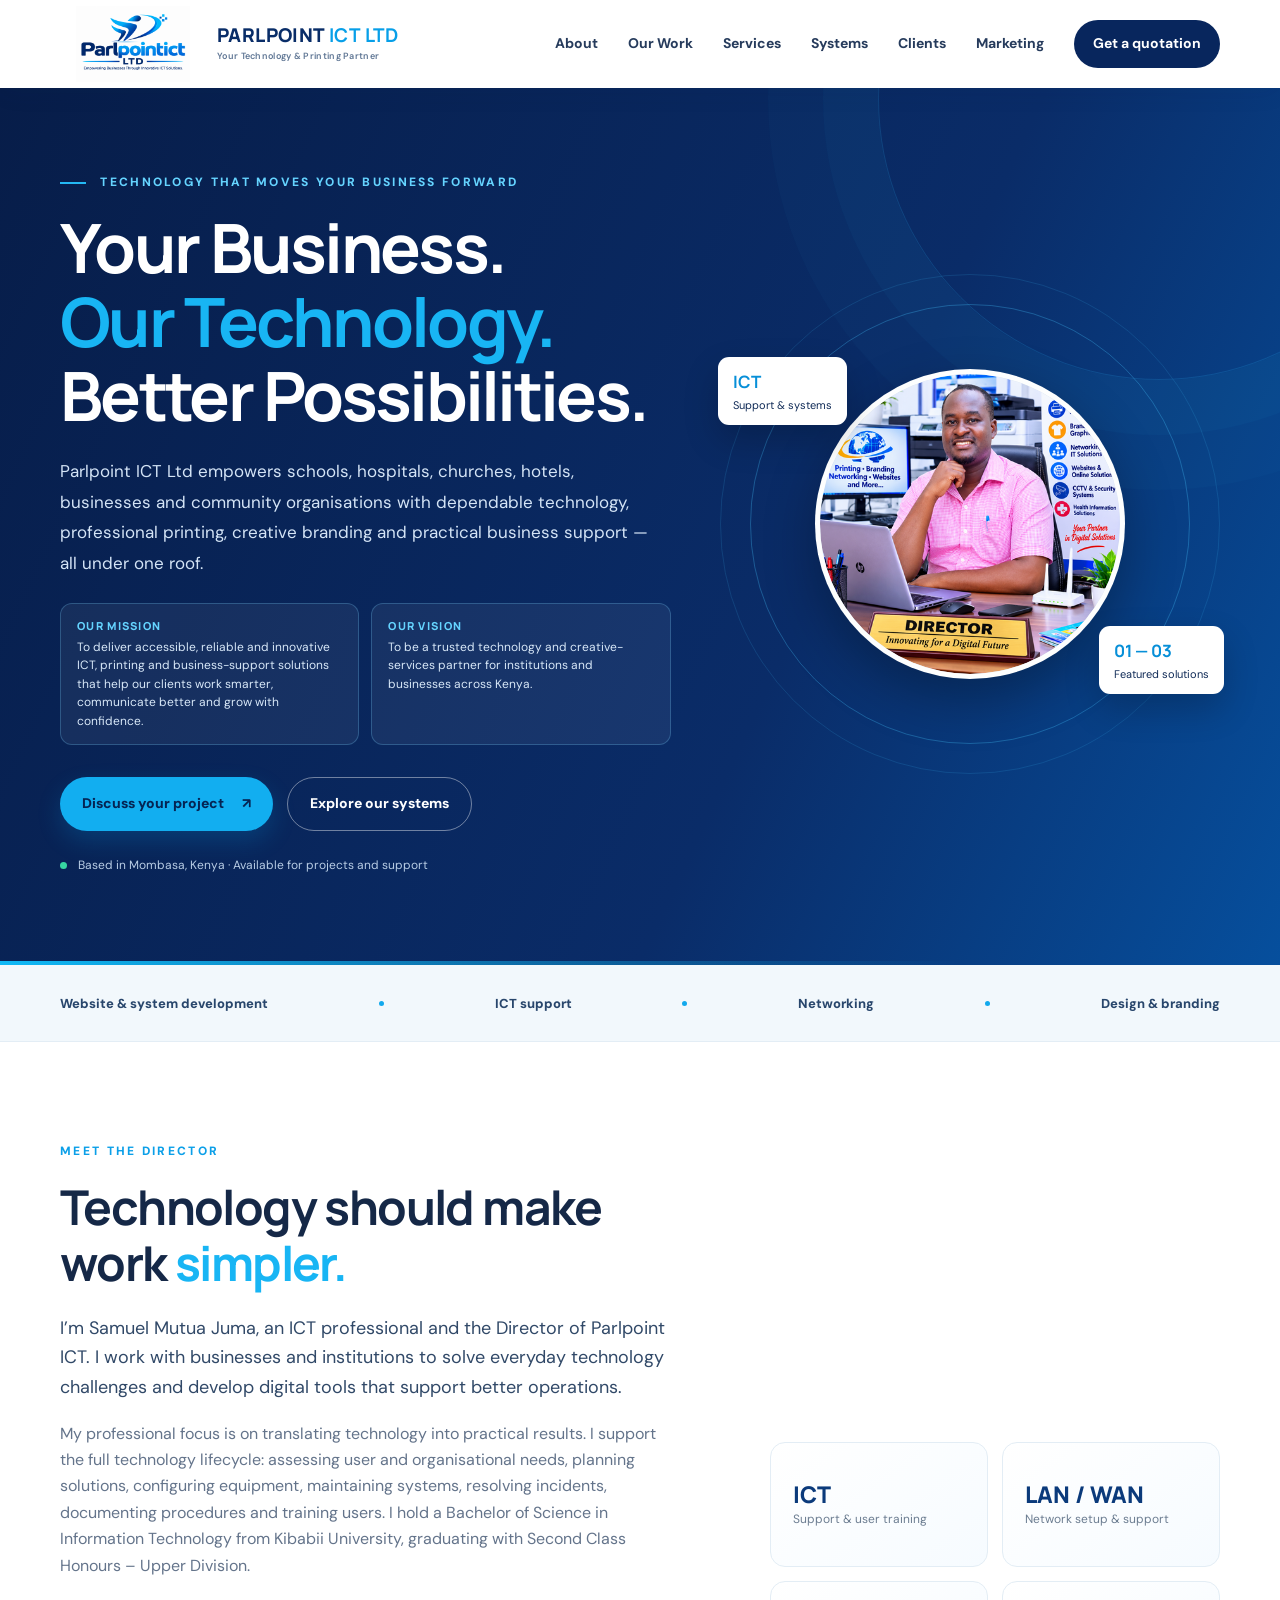
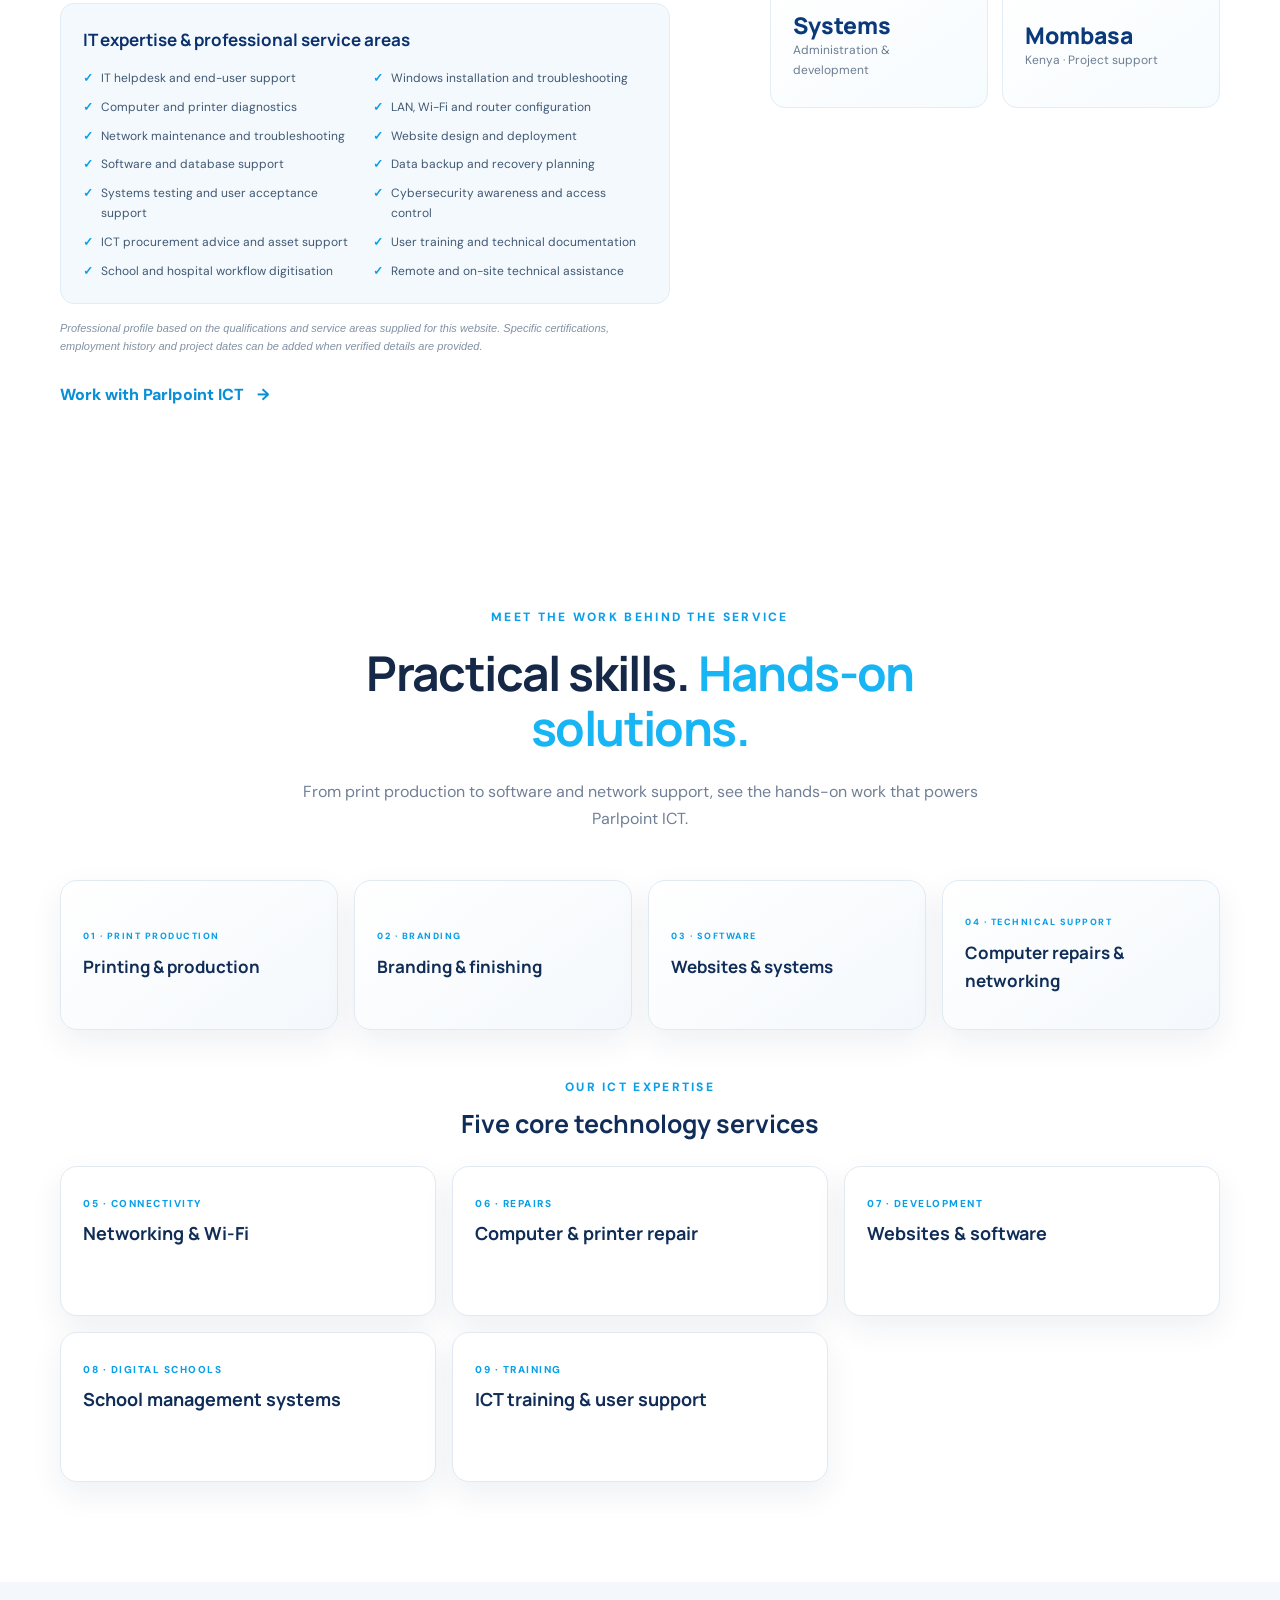
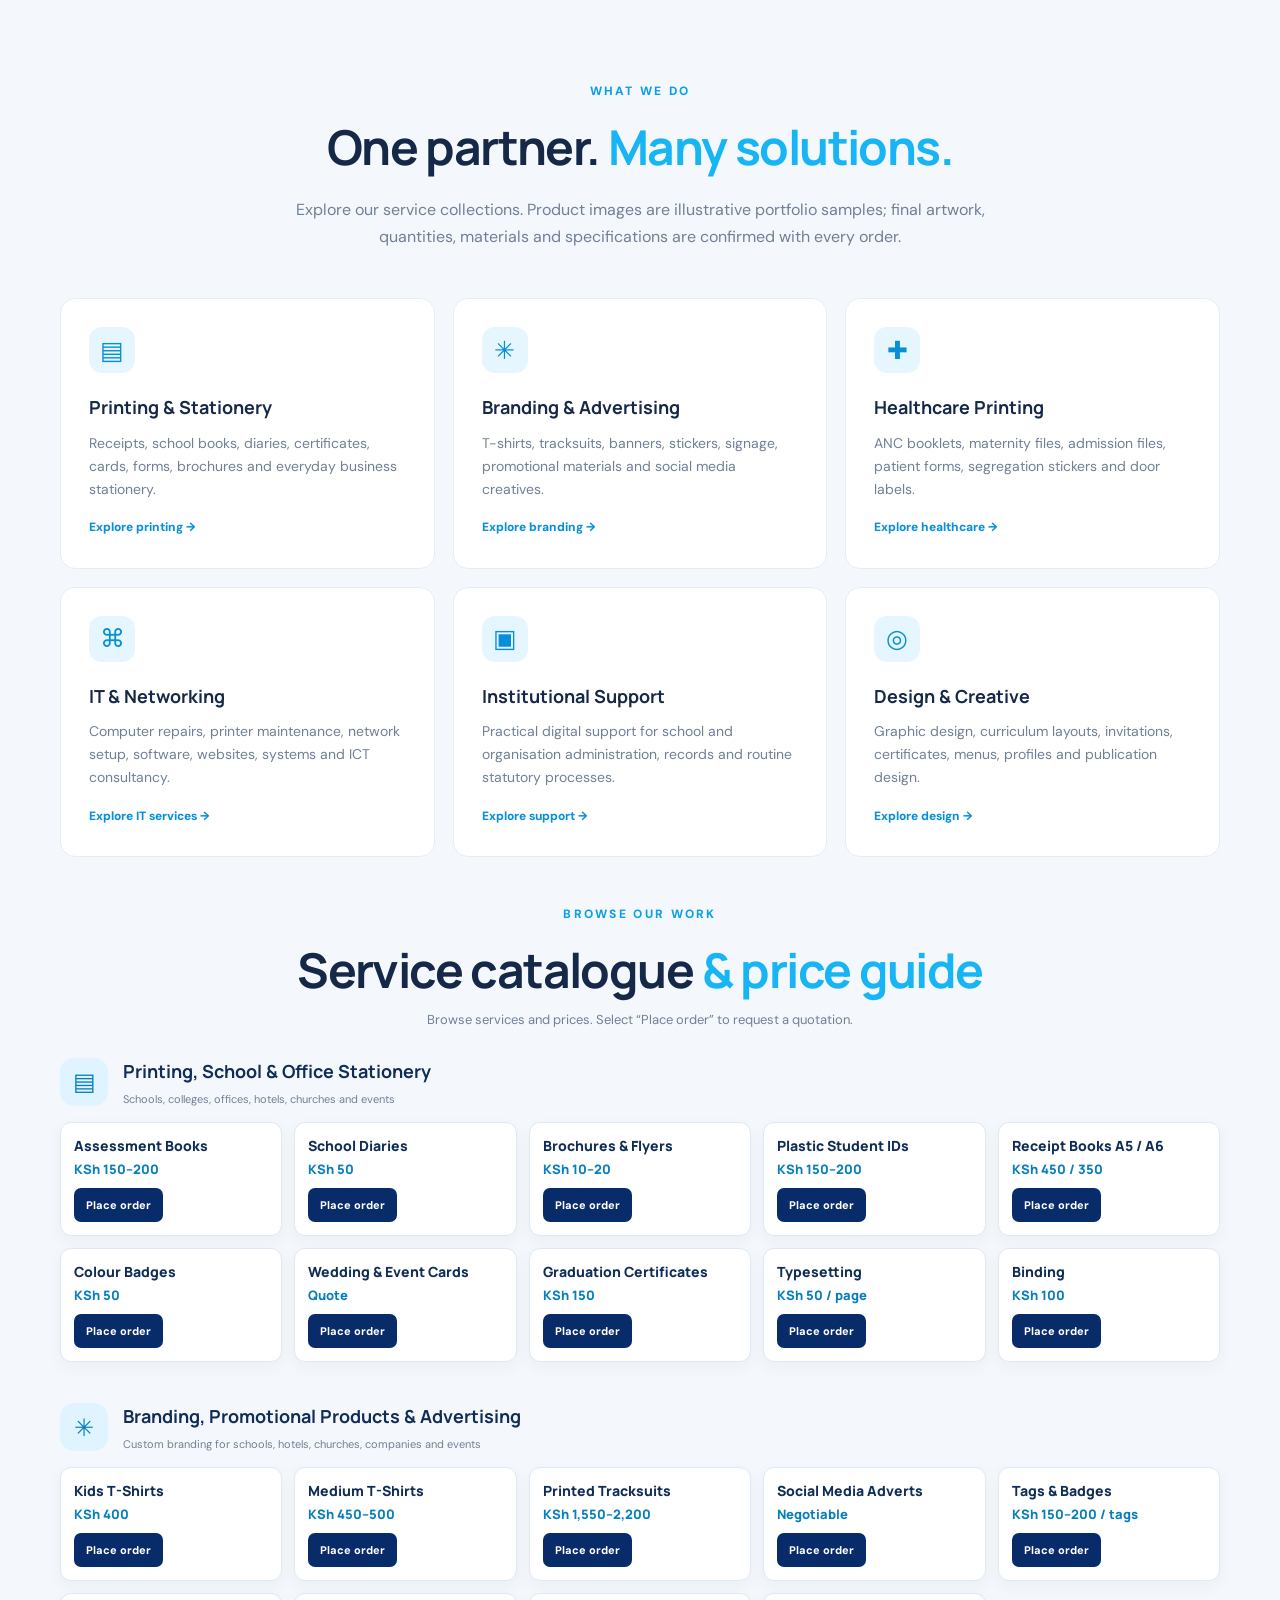
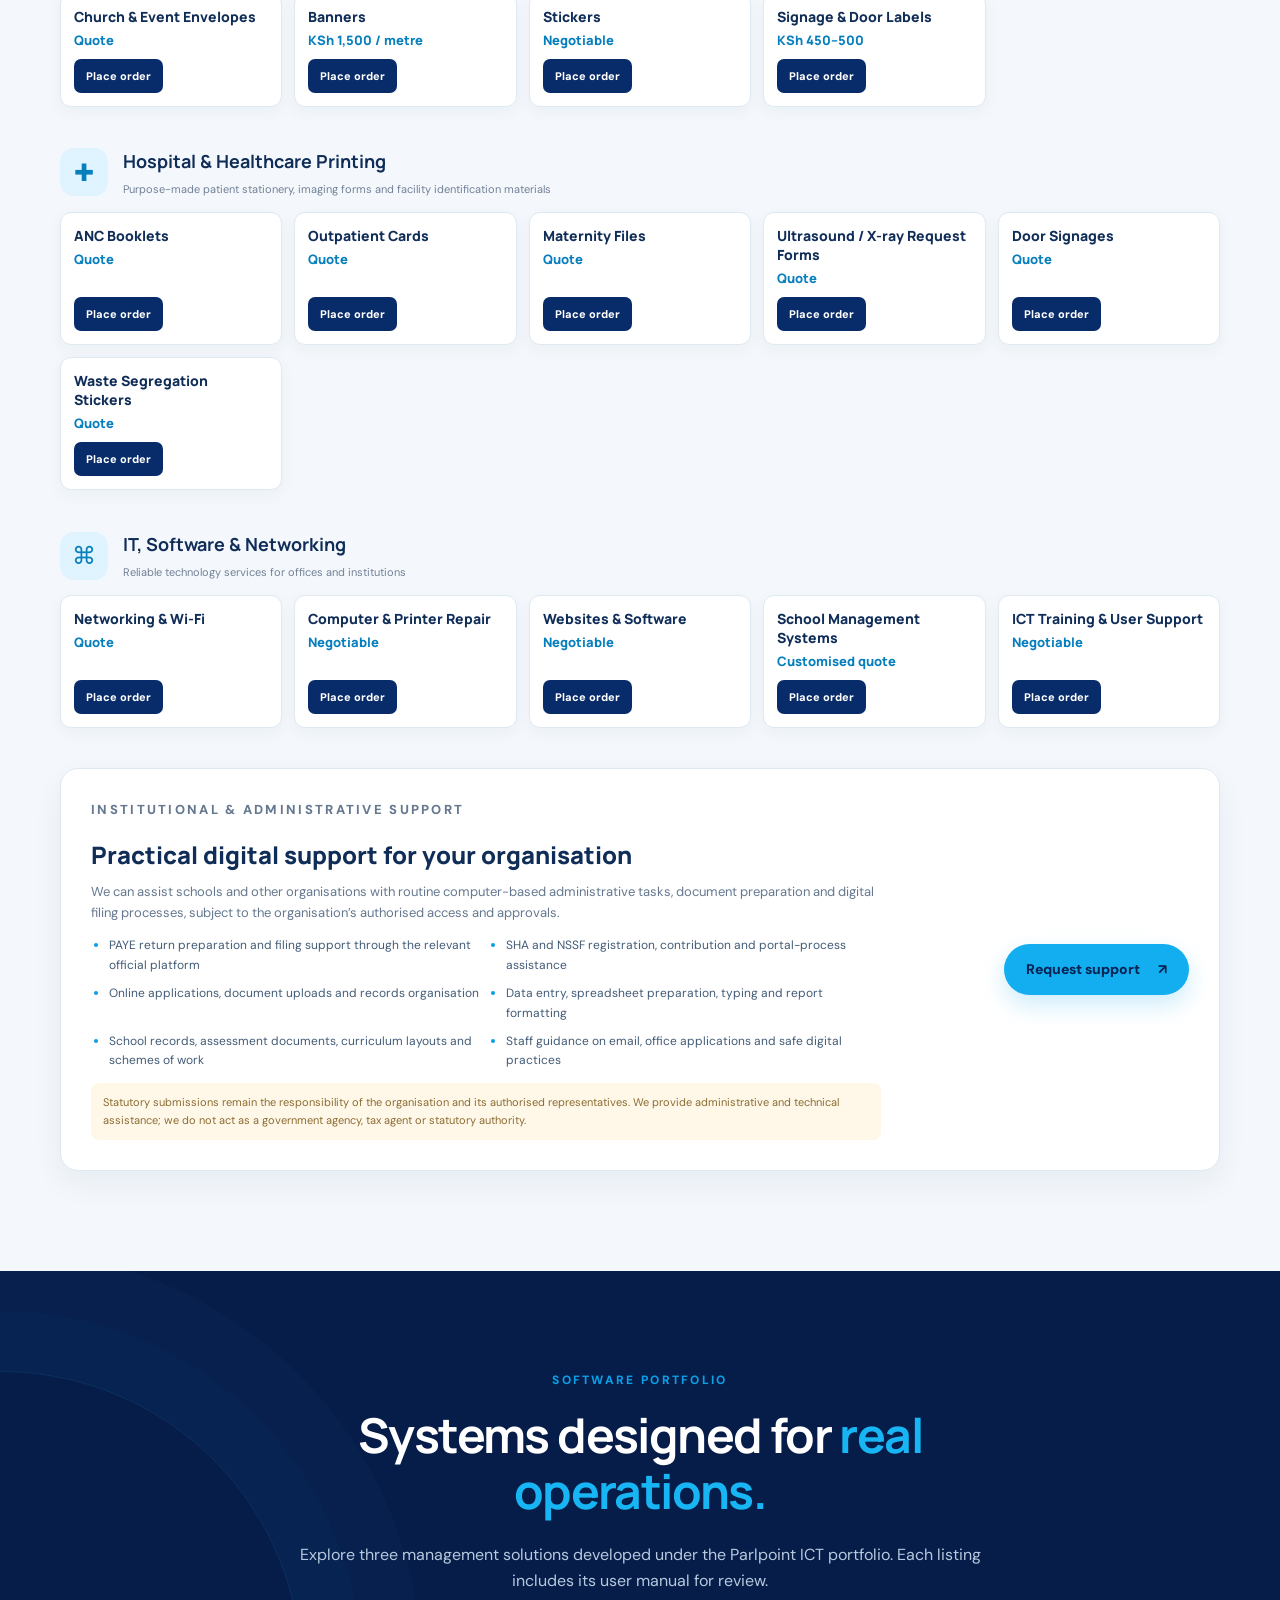
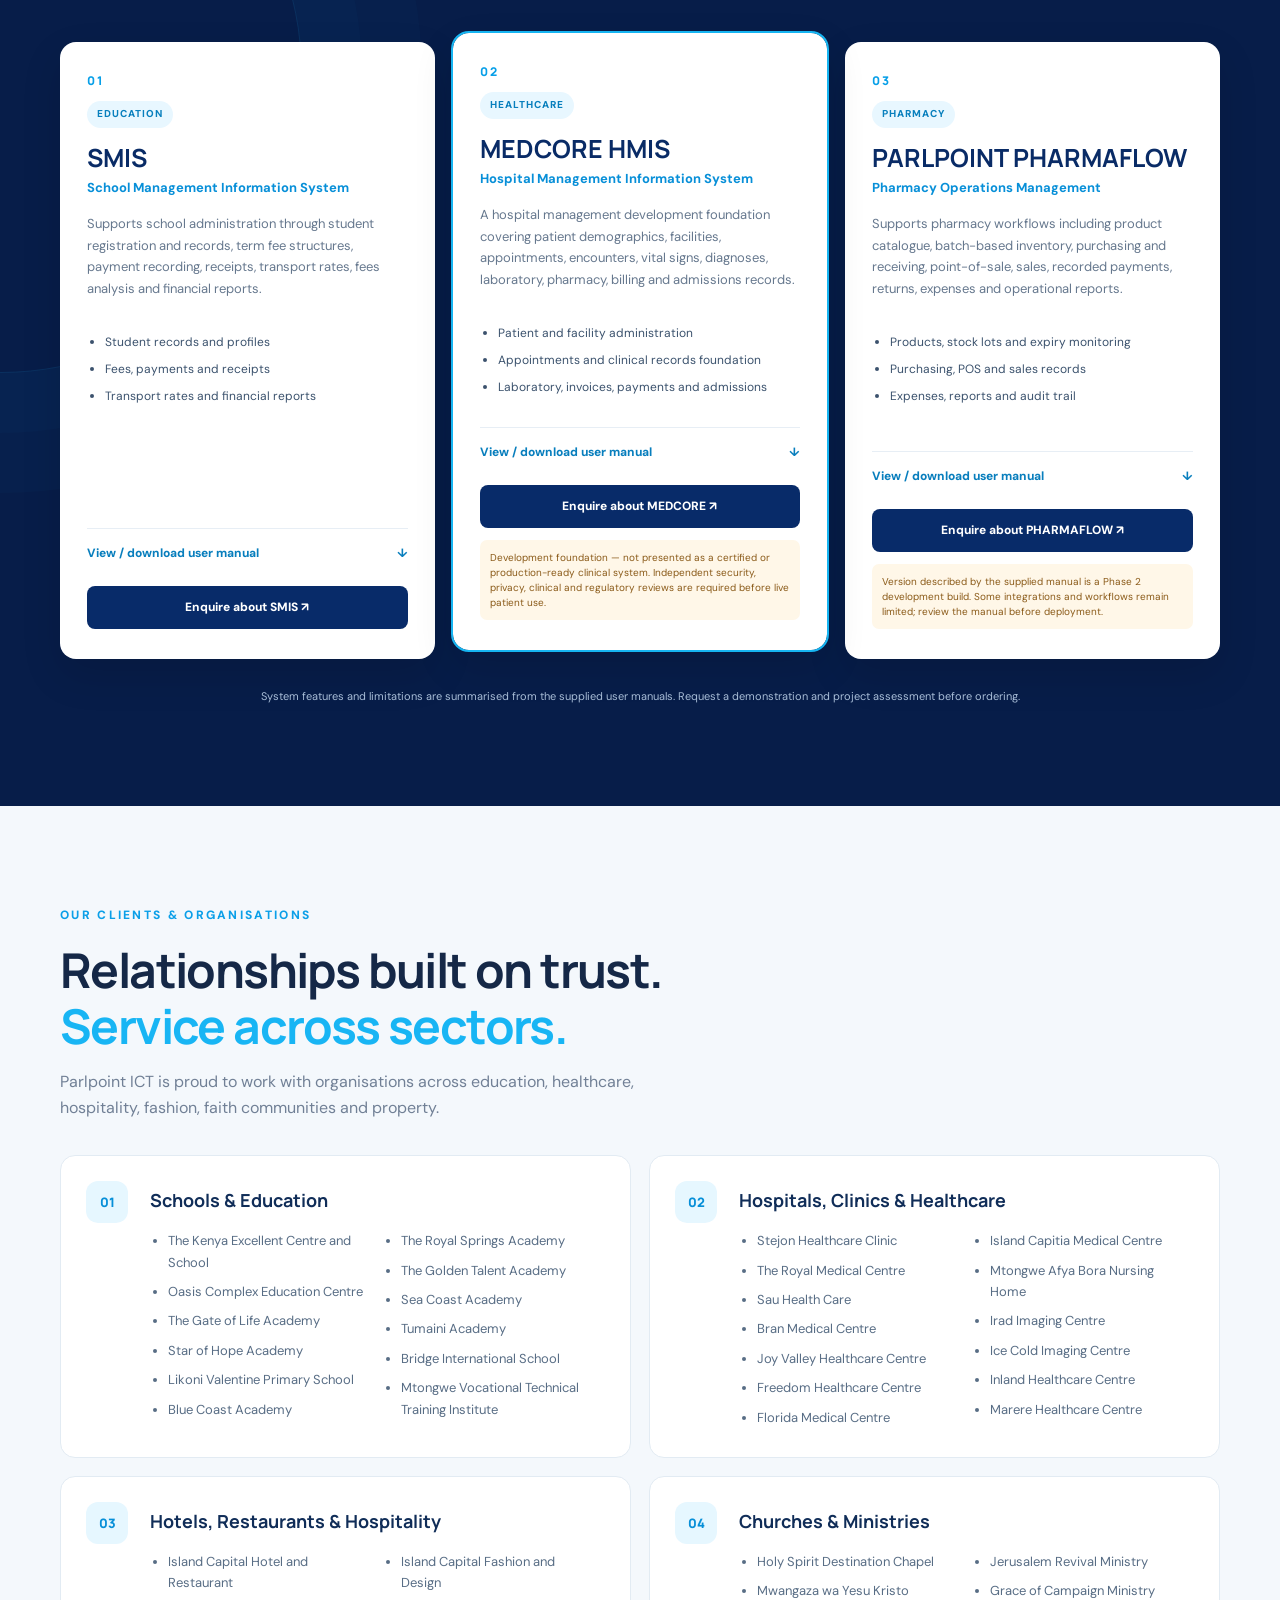
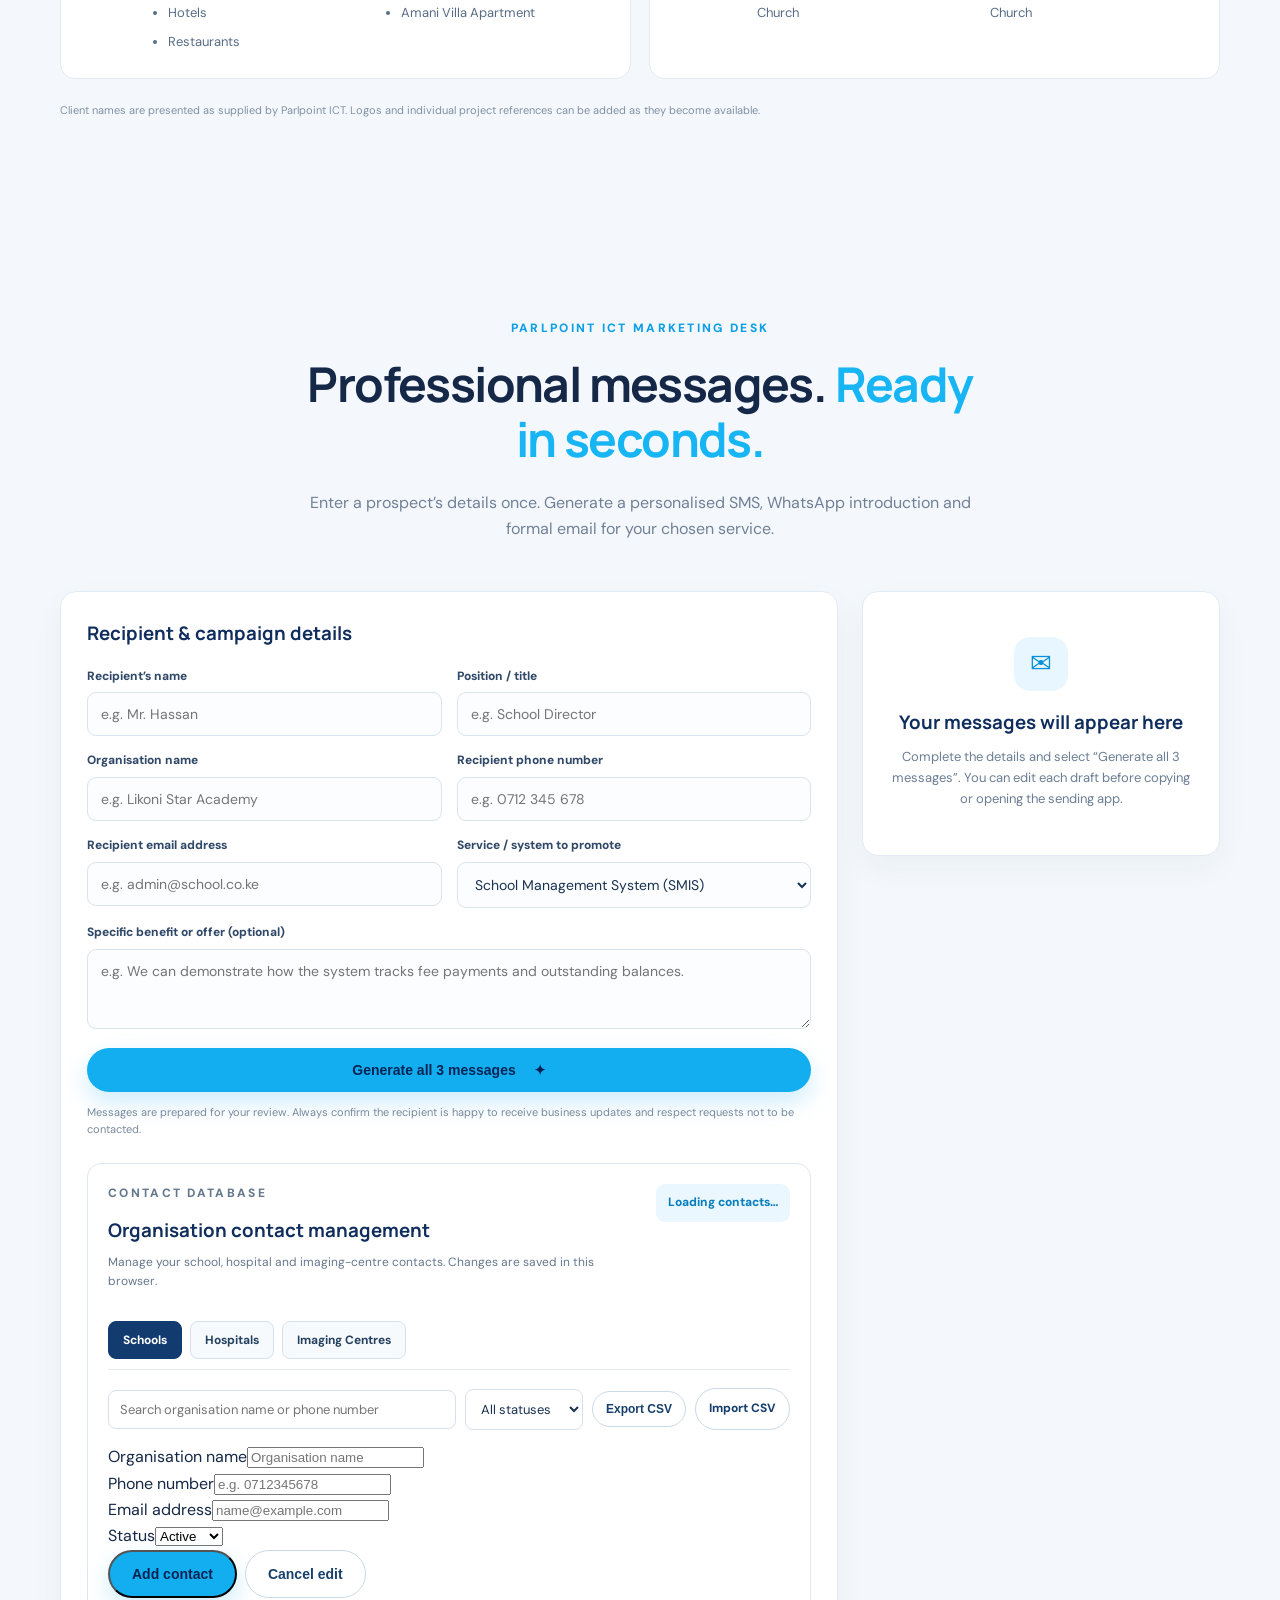
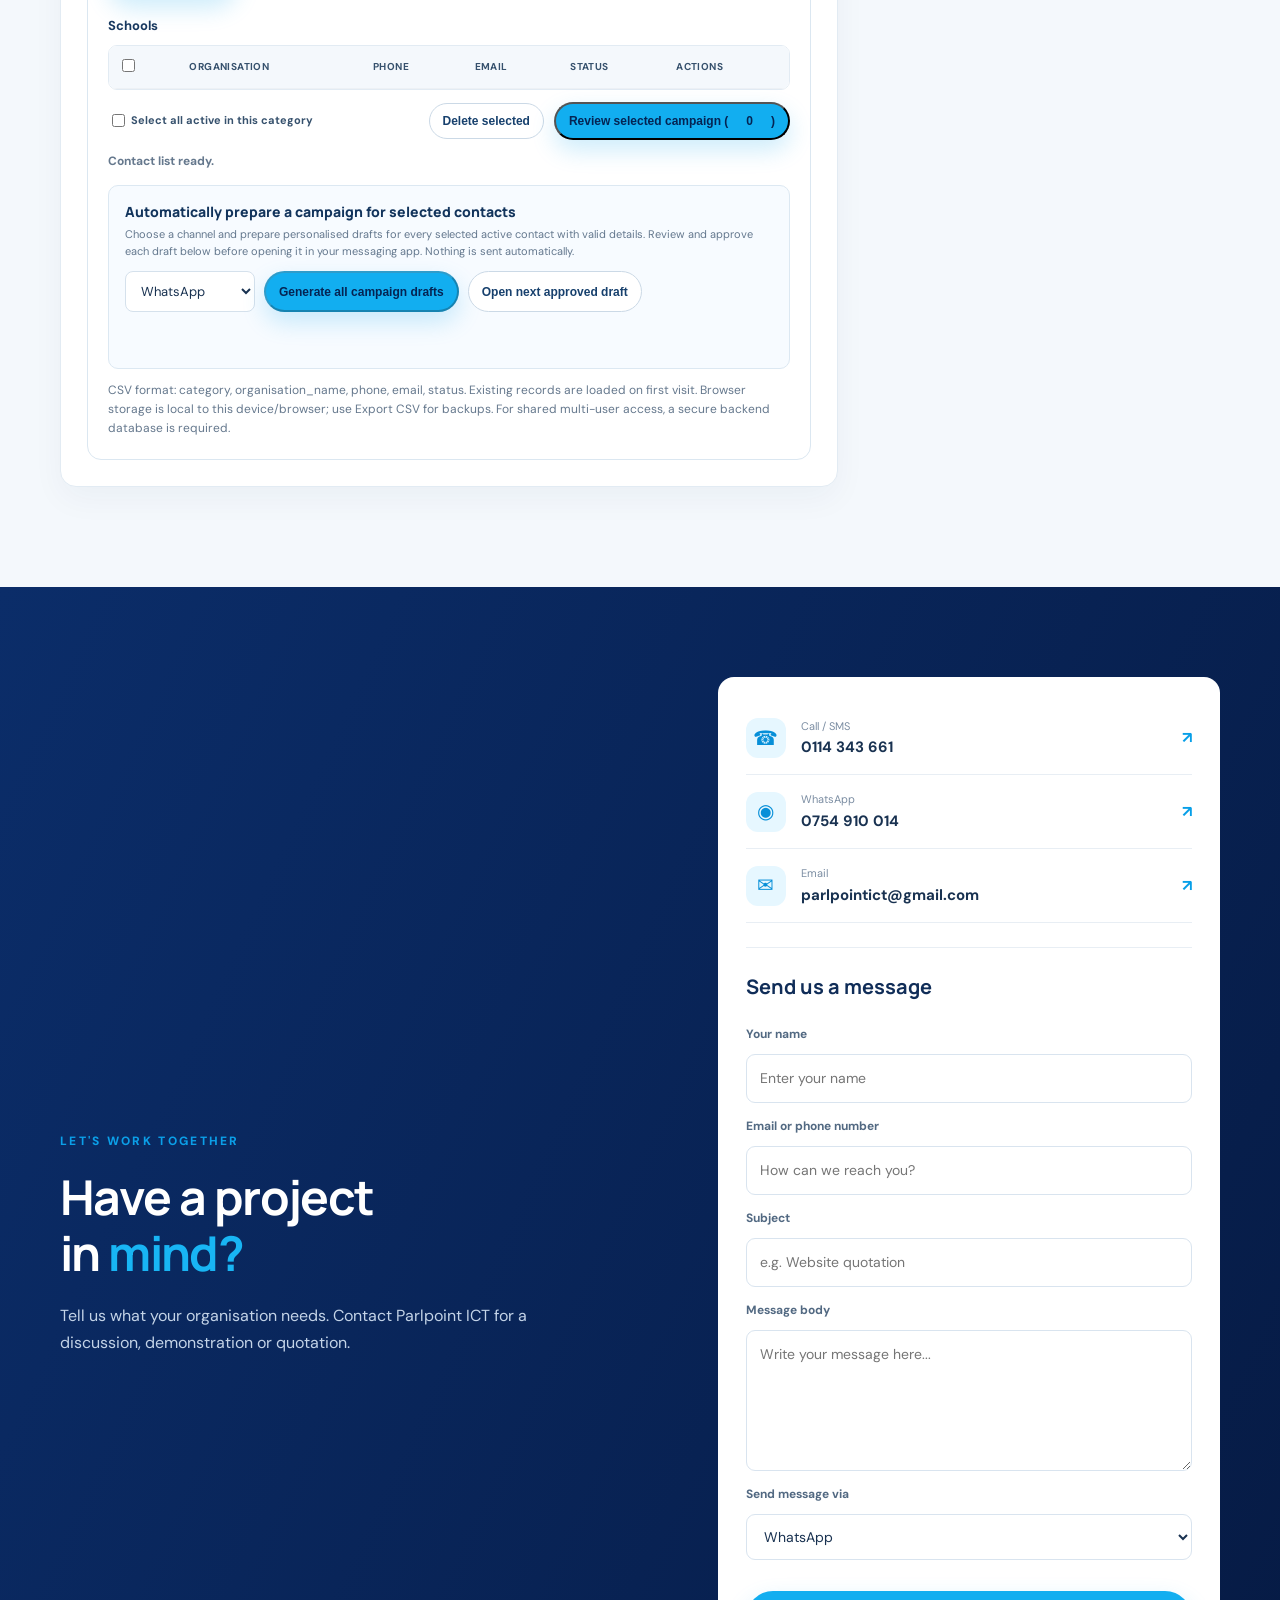
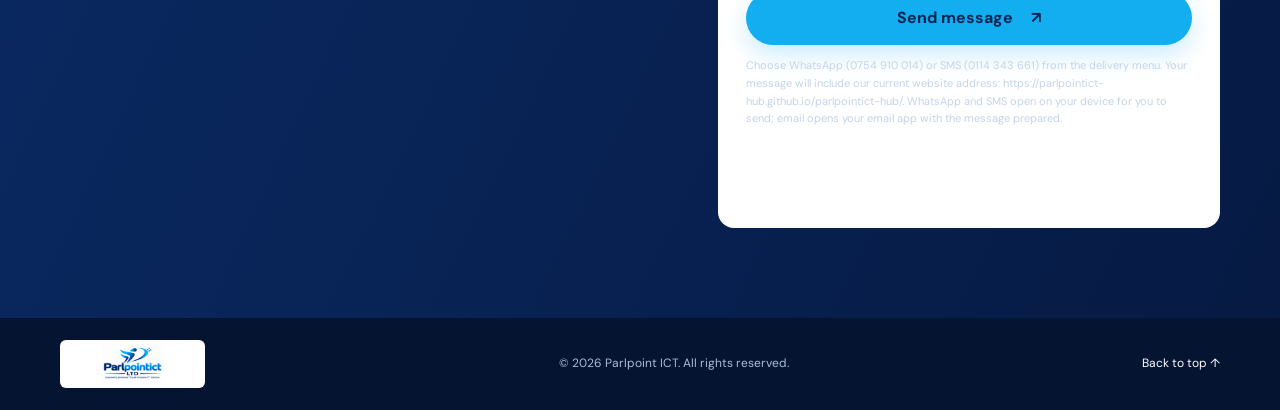
==== commit 2b89f0b6: "Add files via upload" ====
--- a/index.html
+++ b/index.html
@@ -261,14 +261,33 @@
             </div>
             <button class="btn btn-primary marketing-generate" type="submit">Generate all 3 messages <span>✦</span></button>
             <p class="marketing-help">Messages are prepared for your review. Always confirm the recipient is happy to receive business updates and respect requests not to be contacted.</p>
-            <div class="bulk-marketing-box">
-              <h3>Bulk school &amp; customer list</h3>
-              <p>Add one recipient per line using: <strong>School name, phone number, email (optional)</strong>. You can also import a CSV file with these columns.</p>
-              <textarea id="bulkRecipients" rows="7" placeholder="Likoni Academy, 0712345678, admin@likoniacademy.co.ke&#10;Shikaadabu School, 0722334455, office@shikaadabu.co.ke"></textarea>
-              <div class="bulk-import-row"><label class="btn btn-outline-dark" for="bulkCsv">Import CSV</label><input id="bulkCsv" type="file" accept=".csv,text/csv" hidden><button type="button" class="btn btn-outline-dark" id="loadBulkList">Load recipient list</button></div>
-              <div id="bulkRecipientPreview" class="bulk-preview" aria-live="polite">No recipient list loaded yet.</div>
-              <div class="bulk-controls"><label for="bulkChannel">Sending channel</label><select id="bulkChannel"><option value="whatsapp">WhatsApp</option><option value="sms">SMS</option><option value="email">Email</option></select><button type="button" class="btn btn-primary" id="startBulkSend" disabled>Prepare campaign</button></div>
-              <p class="marketing-help">The system opens one recipient at a time for you to review and press Send. It does not silently send bulk messages. Contact only people who have agreed to receive your business updates.</p>
+            <div class="bulk-marketing-box contact-manager" id="contactManager">
+              <div class="contact-manager-heading"><div><p class="eyebrow">Contact database</p><h3>Organisation contact management</h3><p>Manage your school, hospital and imaging-centre contacts. Changes are saved in this browser.</p></div><div class="contact-count" id="contactTotal">Loading contacts…</div></div>
+              <div class="contact-tabs" role="tablist" aria-label="Contact categories">
+                <button type="button" class="contact-tab active" data-category="Schools" role="tab" aria-selected="true">Schools</button>
+                <button type="button" class="contact-tab" data-category="Hospitals & Medical Centres" role="tab" aria-selected="false">Hospitals</button>
+                <button type="button" class="contact-tab" data-category="Ultrasound & X-ray Imaging Centres" role="tab" aria-selected="false">Imaging Centres</button>
+              </div>
+              <div class="contact-toolbar">
+                <input id="contactSearch" type="search" placeholder="Search organisation name or phone number" aria-label="Search contacts">
+                <select id="contactStatusFilter" aria-label="Filter by active status"><option value="all">All statuses</option><option value="Active">Active only</option><option value="Inactive">Inactive only</option></select>
+                <button type="button" class="btn btn-outline-dark" id="exportContacts">Export CSV</button>
+                <label class="btn btn-outline-dark" for="importContactsFile">Import CSV</label><input id="importContactsFile" type="file" accept=".csv,text/csv" hidden>
+              </div>
+              <form id="contactEditor" class="contact-editor">
+                <input type="hidden" id="editContactId">
+                <div><label for="editContactName">Organisation name</label><input id="editContactName" required placeholder="Organisation name"></div>
+                <div><label for="editContactPhone">Phone number</label><input id="editContactPhone" type="tel" placeholder="e.g. 0712345678"></div>
+                <div><label for="editContactEmail">Email address</label><input id="editContactEmail" type="email" placeholder="name@example.com"></div>
+                <div><label for="editContactStatus">Status</label><select id="editContactStatus"><option>Active</option><option>Inactive</option></select></div>
+                <div class="contact-editor-actions"><button class="btn btn-primary" type="submit" id="saveContact">Add contact</button><button class="btn btn-outline-dark" type="button" id="cancelContactEdit" hidden>Cancel edit</button></div>
+              </form>
+              <div class="contact-list-heading"><strong id="contactListTitle">Schools</strong><span id="contactFilteredCount"></span></div>
+              <div class="contact-table-wrap"><table class="contact-table"><thead><tr><th><input type="checkbox" id="selectVisibleContacts" aria-label="Select all visible contacts"></th><th>Organisation</th><th>Phone</th><th>Email</th><th>Status</th><th>Actions</th></tr></thead><tbody id="contactTableBody"></tbody></table></div>
+              <div class="contact-bulk-actions"><label><input type="checkbox" id="selectAllActive"> Select all active in this category</label><button type="button" class="btn btn-outline-dark" id="deleteSelectedContacts">Delete selected</button><button type="button" class="btn btn-primary" id="useSelectedContacts">Review selected campaign (<span id="selectedContactCount">0</span>)</button></div>
+              <p class="contact-status" id="contactManagerStatus" role="status" aria-live="polite">Contact list ready.</p>
+              <div class="contact-campaign"><h4>Automatically prepare a campaign for selected contacts</h4><p>Choose a channel and prepare personalised drafts for every selected active contact with valid details. Review and approve each draft below before opening it in your messaging app. Nothing is sent automatically.</p><div class="contact-campaign-controls"><select id="contactCampaignChannel" aria-label="Campaign channel"><option value="whatsapp">WhatsApp</option><option value="sms">SMS</option><option value="email">Email</option></select><button type="button" class="btn btn-primary" id="startContactCampaign" disabled>Generate all campaign drafts</button><button type="button" class="btn btn-outline-dark" id="nextContactCampaign" hidden>Open next approved draft</button></div><div id="contactCampaignStatus" class="contact-status" aria-live="polite"></div><div id="campaignDraftList" class="campaign-draft-list" aria-live="polite"></div></div>
+              <p class="marketing-help">CSV format: category, organisation_name, phone, email, status. Existing records are loaded on first visit. Browser storage is local to this device/browser; use Export CSV for backups. For shared multi-user access, a secure backend database is required.</p>
             </div>
           </form>
           <div class="marketing-results" id="marketingResults" aria-live="polite">
--- a/styles.css
+++ b/styles.css
@@ -149,3 +149,22 @@
 
 /* Bulk marketing recipient manager */
 .bulk-marketing-box{margin-top:22px;padding:20px;border:1px solid #dce8f2;border-radius:14px;background:#f8fbff}.bulk-marketing-box h3{margin:0 0 8px;color:#102e5d;font-family:Manrope}.bulk-marketing-box p{font-size:12px;line-height:1.6;color:#65788d}.bulk-marketing-box textarea{width:100%;border:1px solid #d9e4ee;border-radius:9px;padding:12px;font:13px 'DM Sans',sans-serif;resize:vertical}.bulk-import-row,.bulk-controls{display:flex;align-items:center;gap:10px;flex-wrap:wrap;margin-top:12px}.bulk-import-row input{max-width:220px}.bulk-preview{margin-top:12px;padding:12px;background:#fff;border:1px solid #e2ebf3;border-radius:9px;font-size:12px;color:#314968;max-height:190px;overflow:auto}.bulk-controls label{font-size:12px;font-weight:800;color:#314968}.bulk-controls select{padding:10px;border:1px solid #d9e4ee;border-radius:8px;background:white}.bulk-preview ol{margin:8px 0 0;padding-left:20px}.bulk-preview li{padding:3px 0}
+
+/* Organisation contact management */
+.contact-manager{margin-top:24px;background:#fff;border-color:#dbe7f1}
+.contact-manager-heading{display:flex;justify-content:space-between;align-items:flex-start;gap:16px}.contact-manager-heading h3{margin:2px 0 7px}.contact-manager-heading p{margin:0 0 12px}.contact-count{font-size:12px;font-weight:800;color:#087ebd;background:#eaf7ff;padding:9px 12px;border-radius:9px;white-space:nowrap}
+.contact-tabs{display:flex;gap:8px;flex-wrap:wrap;border-bottom:1px solid #e1eaf2;margin:18px 0;padding-bottom:10px}.contact-tab{border:1px solid #d5e1ec;background:#f7fafd;color:#24415f;border-radius:8px;padding:10px 14px;font:700 12px 'DM Sans',sans-serif;cursor:pointer}.contact-tab.active{background:#123c70;color:#fff;border-color:#123c70}
+.contact-toolbar{display:grid;grid-template-columns:minmax(180px,1fr) auto auto auto;gap:9px;align-items:center;margin:14px 0}.contact-toolbar input[type=search],.contact-toolbar select,.contact-editor input,.contact-editor select,.contact-campaign-controls select{min-width:0;border:1px solid #d5e1ec;border-radius:8px;padding:10px 11px;background:#fff;font:13px 'DM Sans',sans-serif;color:#193251}.contact-toolbar .btn,.contact-editor .btn,.contact-bulk-actions .btn,.contact-campaign-controls .btn{font-size:12px;padding:10px 13px;cursor:pointer}.contact-editor{display:grid;grid-template-columns:repeat(4,minmax(0,1fr));gap:11px;padding:15px;background:#f6f9fc;border:1px solid #e1eaf2;border-radius:10px}.contact-editor>div{display:flex;flex-direction:column;gap:5px}.contact-editor label{font-size:11px;font-weight:800;color:#314968}.contact-editor-actions{grid-column:1/-1;display:flex;flex-direction:row!important;gap:8px}.contact-list-heading{display:flex;justify-content:space-between;align-items:center;margin:17px 0 9px;color:#17385f;font-size:13px}.contact-list-heading span{font-size:11px;color:#708198}.contact-table-wrap{overflow:auto;border:1px solid #e2ebf3;border-radius:9px}.contact-table{width:100%;border-collapse:collapse;background:#fff;font-size:12px;min-width:680px}.contact-table th,.contact-table td{padding:10px 9px;text-align:left;border-bottom:1px solid #edf1f5}.contact-table th{background:#f4f8fc;color:#36516d;font-size:10px;text-transform:uppercase;letter-spacing:.4px}.contact-table tr:last-child td{border-bottom:0}.contact-pill{display:inline-block;padding:4px 7px;border-radius:20px;font-size:10px;font-weight:800}.contact-pill.is-active{background:#e6f6ed;color:#167447}.contact-pill.is-inactive{background:#f1f2f4;color:#697586}.contact-row-actions{white-space:nowrap}.contact-row-actions button{border:0;background:none;color:#087ebd;font:700 11px 'DM Sans',sans-serif;padding:4px 5px;cursor:pointer}.contact-row-actions button:last-child{color:#b42318}.contact-empty{text-align:center!important;color:#718096;padding:24px!important}.contact-bulk-actions{display:flex;align-items:center;gap:10px;flex-wrap:wrap;margin:12px 0}.contact-bulk-actions label{font-size:11px;font-weight:700;color:#36516d;margin-right:auto}.contact-bulk-actions input{vertical-align:middle}.contact-status{font-size:11px;color:#087ebd;font-weight:700;min-height:18px;margin:8px 0}.contact-campaign{margin-top:14px;padding:16px;border:1px solid #dce8f2;border-radius:10px;background:#f7fbff}.contact-campaign h4{font:800 14px Manrope,sans-serif;color:#12345c;margin:0 0 5px}.contact-campaign p{font-size:11px;color:#64788e;margin:0 0 10px}.contact-campaign-controls{display:flex;gap:9px;flex-wrap:wrap}.contact-campaign-controls select{min-width:130px}
+@media(max-width:760px){.contact-toolbar{grid-template-columns:1fr 1fr}.contact-toolbar input[type=search]{grid-column:1/-1}.contact-editor{grid-template-columns:1fr 1fr}.contact-manager-heading{display:block}.contact-count{display:inline-block;margin-top:10px}}
+@media(max-width:440px){.contact-toolbar{grid-template-columns:1fr}.contact-toolbar input[type=search]{grid-column:auto}.contact-editor{grid-template-columns:1fr}.contact-editor-actions{grid-column:auto}.contact-bulk-actions .btn{flex:1}.contact-tab{flex:1;padding:9px 7px;font-size:10px}}
+
+/* Review-and-approve campaign drafts */
+.campaign-draft-list{display:grid;gap:12px;margin-top:14px}
+.campaign-draft{background:#fff;border:1px solid #dce8f2;border-radius:10px;padding:14px}
+.campaign-draft-top{display:flex;justify-content:space-between;align-items:center;gap:12px;flex-wrap:wrap;color:#17385f;font-size:12px}
+.campaign-draft-top label{font-size:11px;font-weight:700;color:#31516f}
+.campaign-draft-meta{font-size:11px;color:#74869a;margin:5px 0 8px}
+.campaign-draft-text{width:100%;border:1px solid #d5e1ec;border-radius:8px;padding:10px;font:12px/1.55 'DM Sans',sans-serif;color:#193251;resize:vertical}
+.campaign-draft-actions{display:flex;gap:8px;flex-wrap:wrap;margin-top:9px}
+.campaign-draft-actions .btn{font-size:11px;padding:8px 12px;cursor:pointer}
+.campaign-draft-actions button:disabled{opacity:.45;cursor:not-allowed}
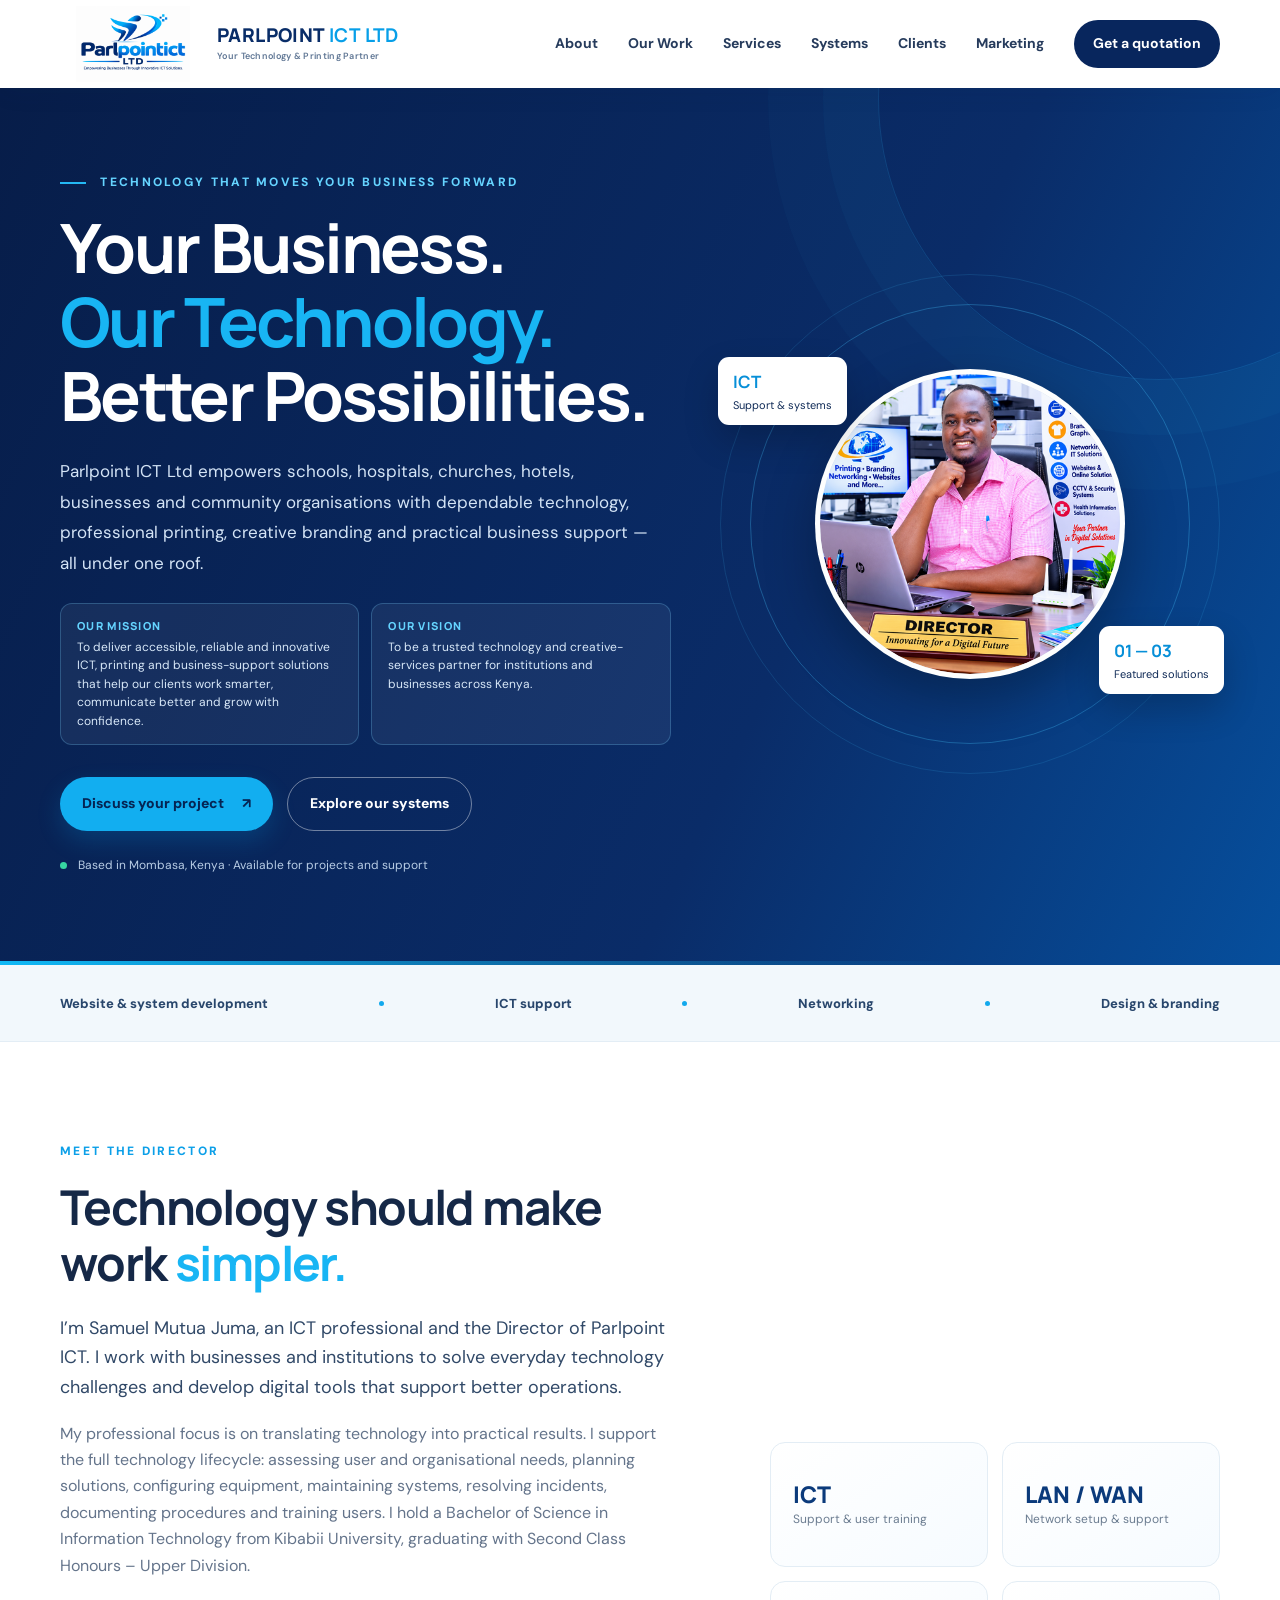
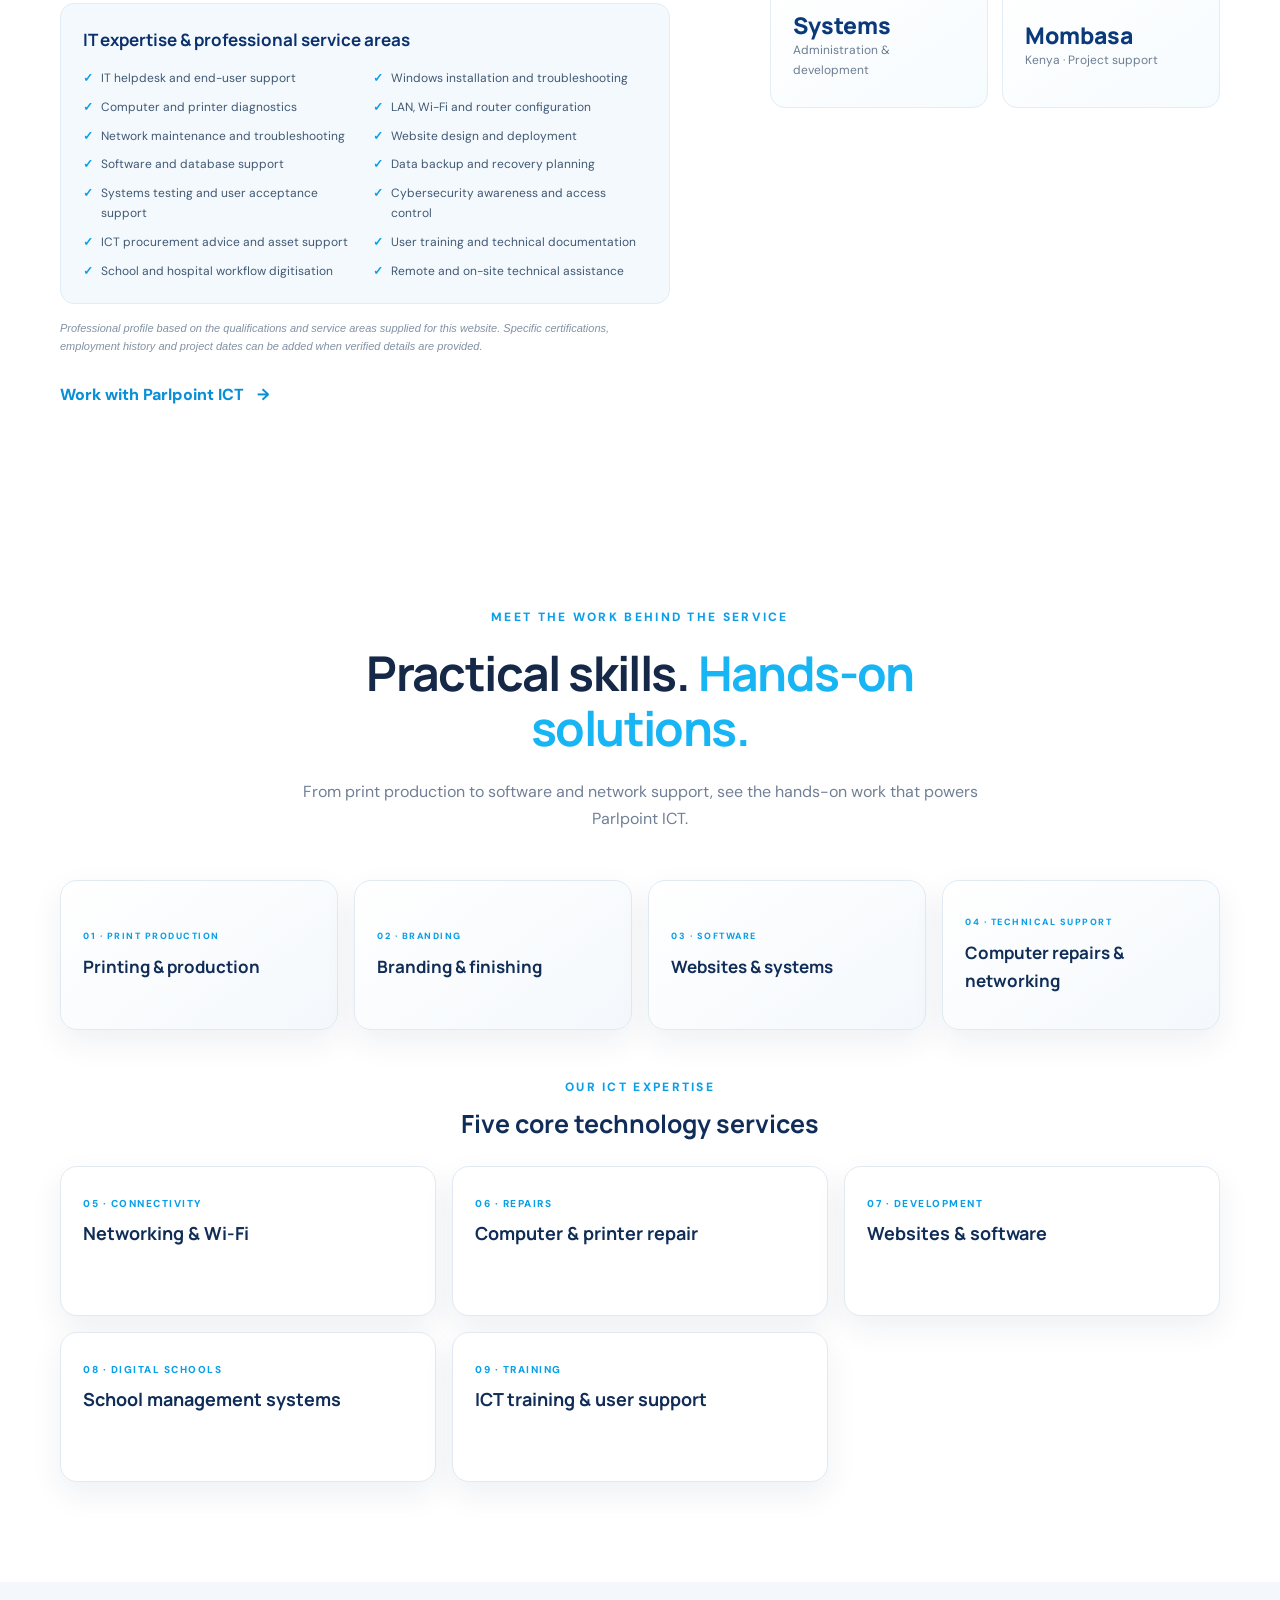
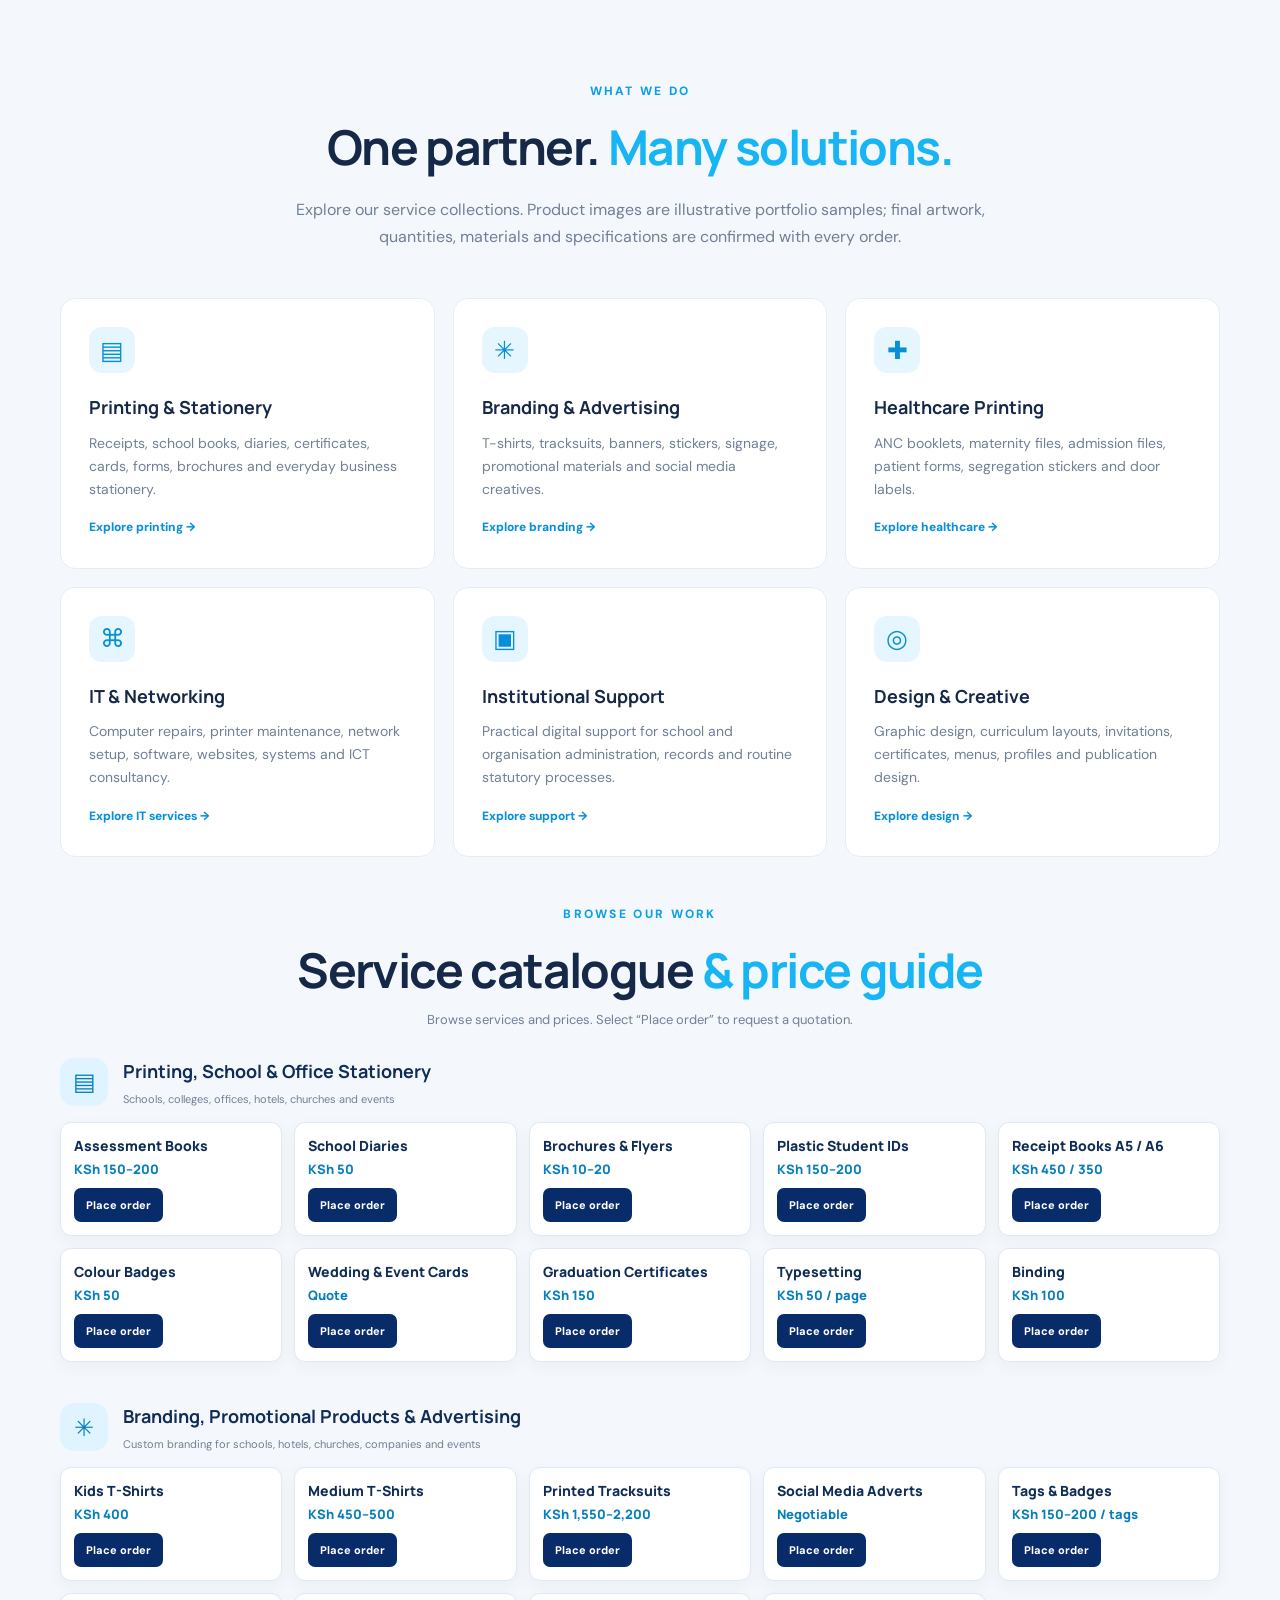
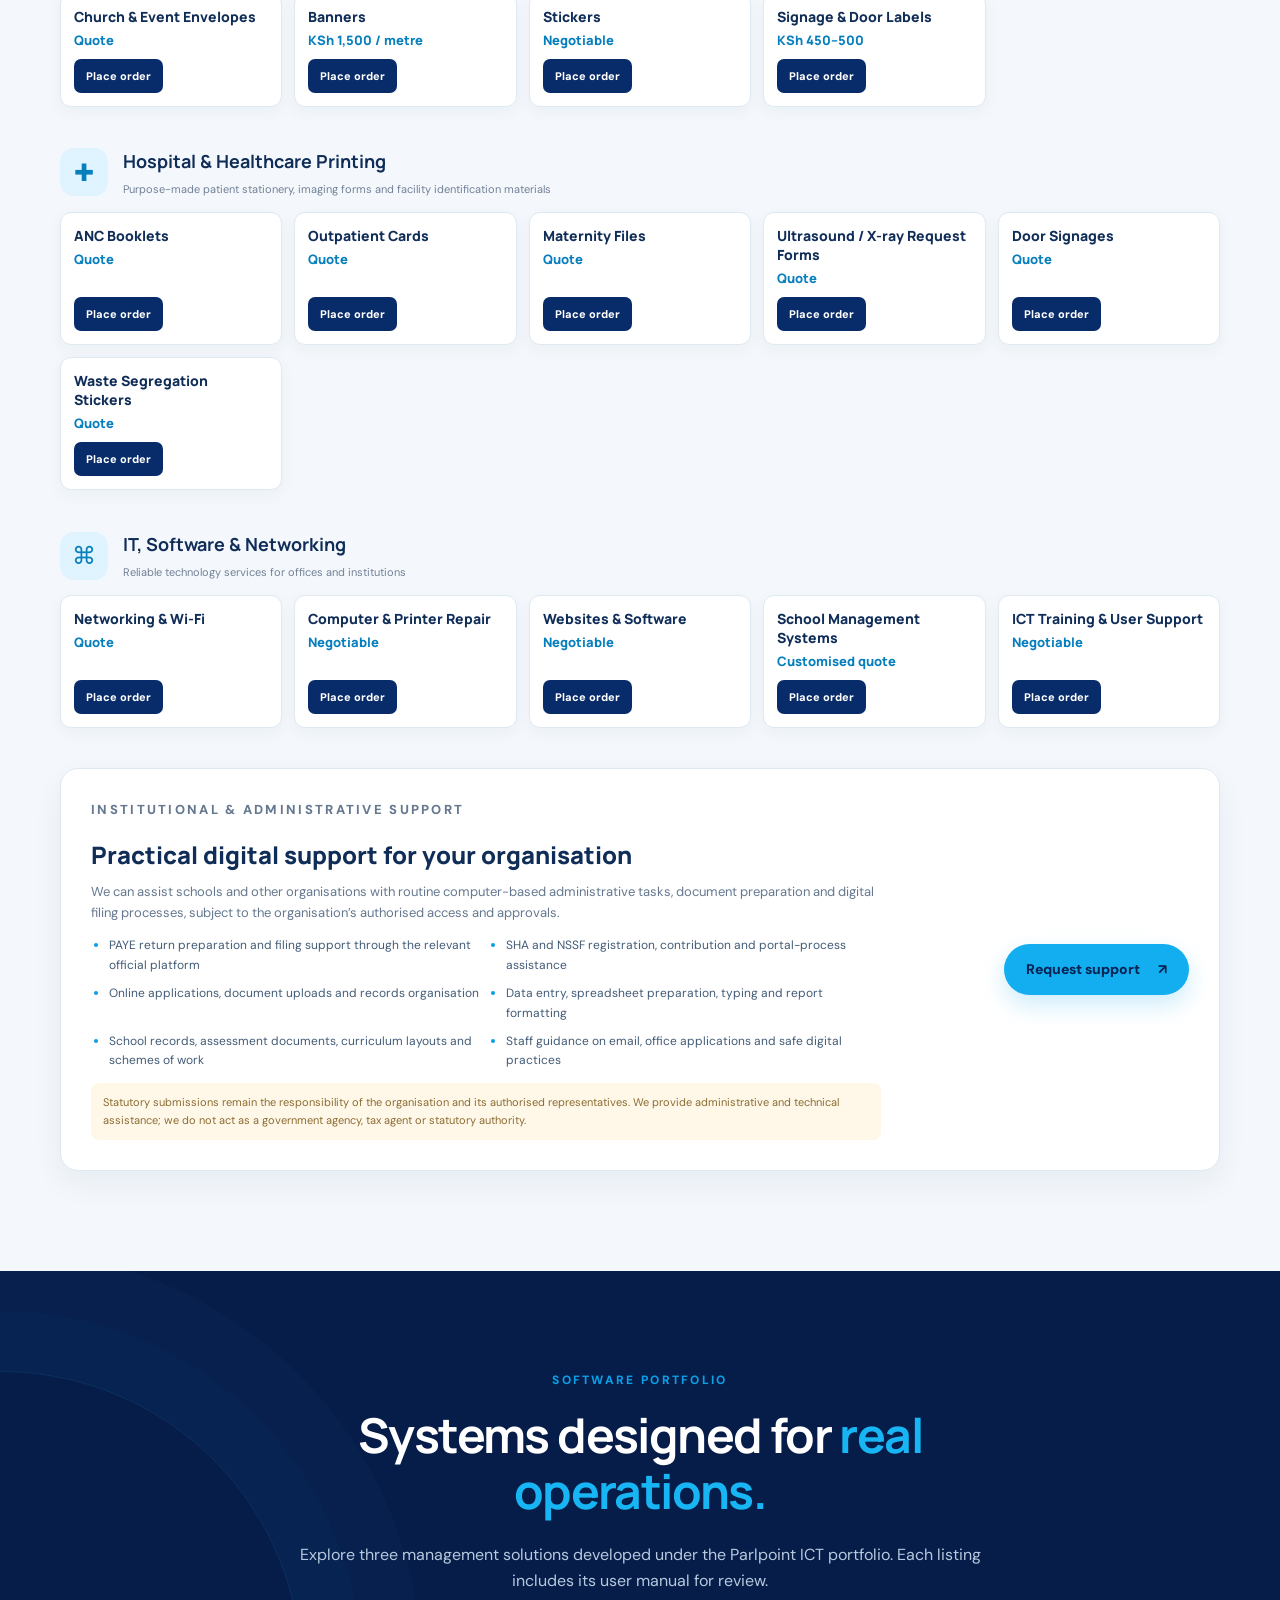
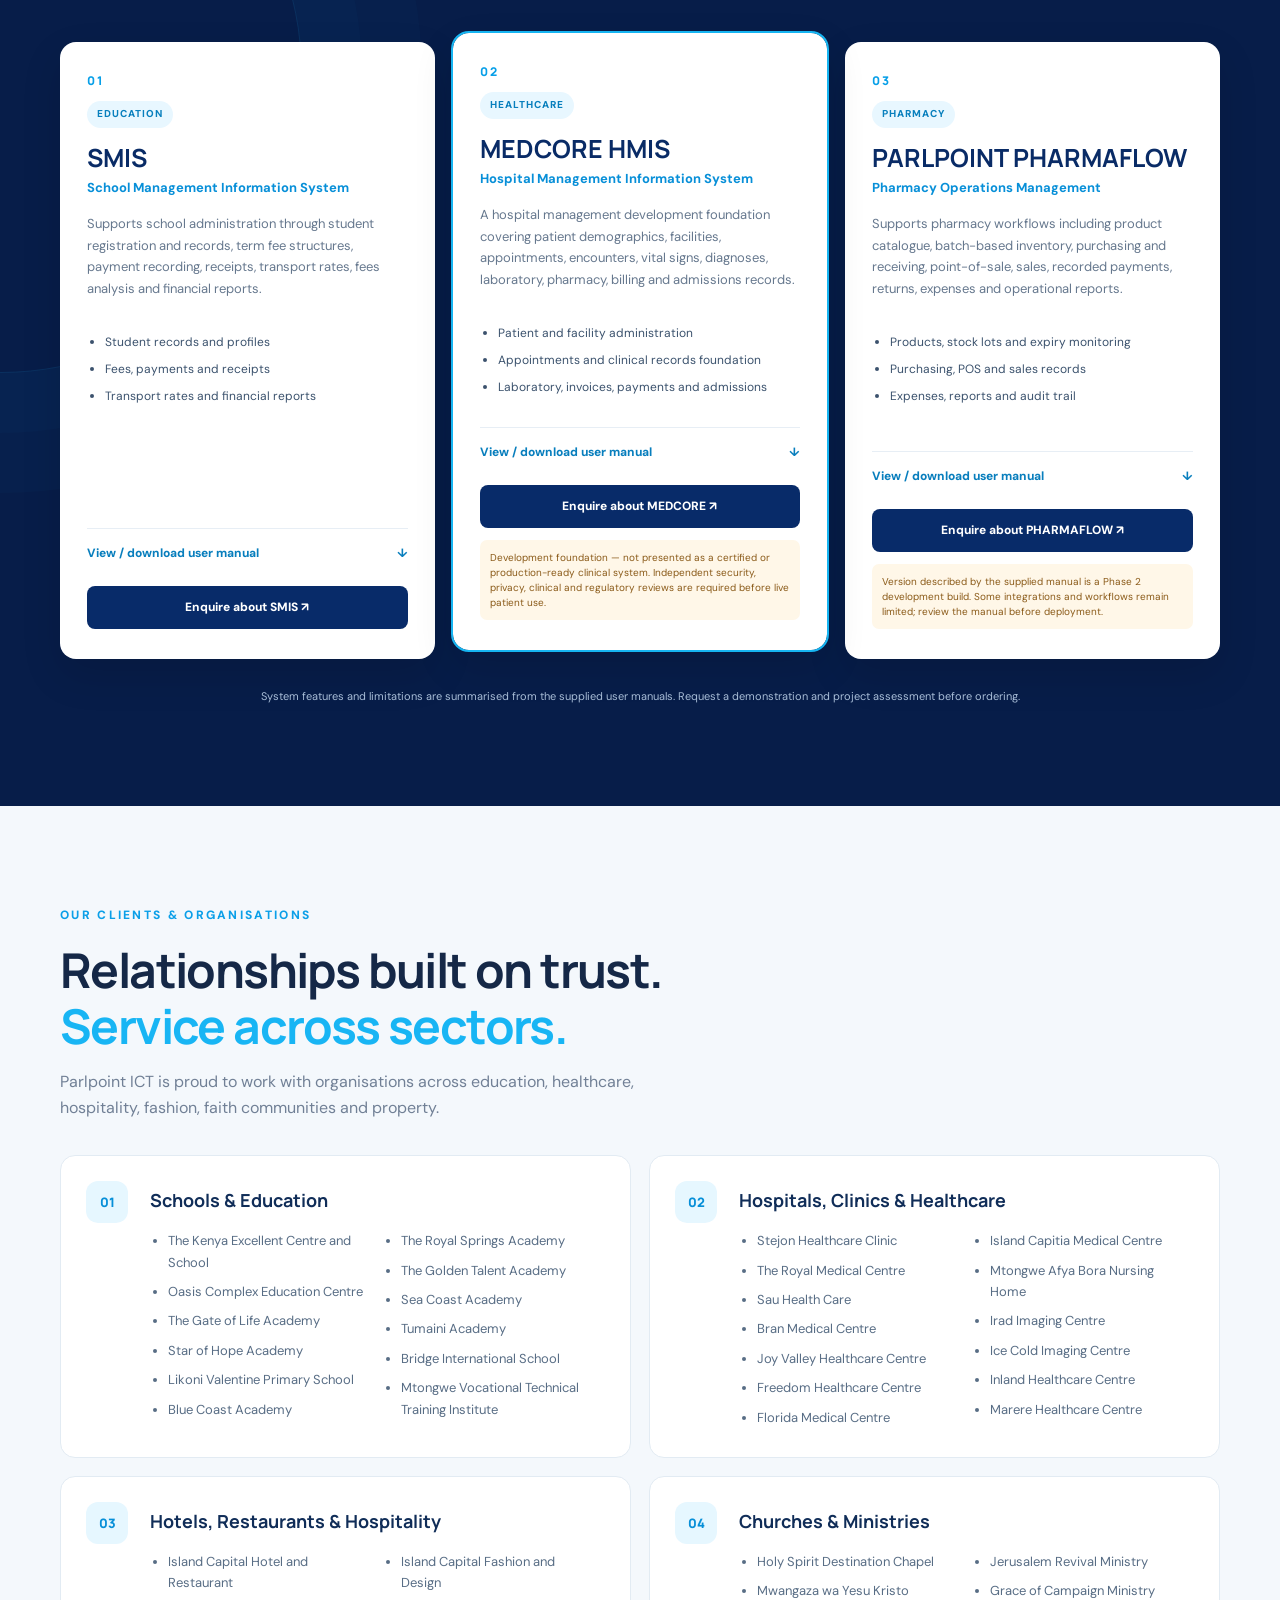
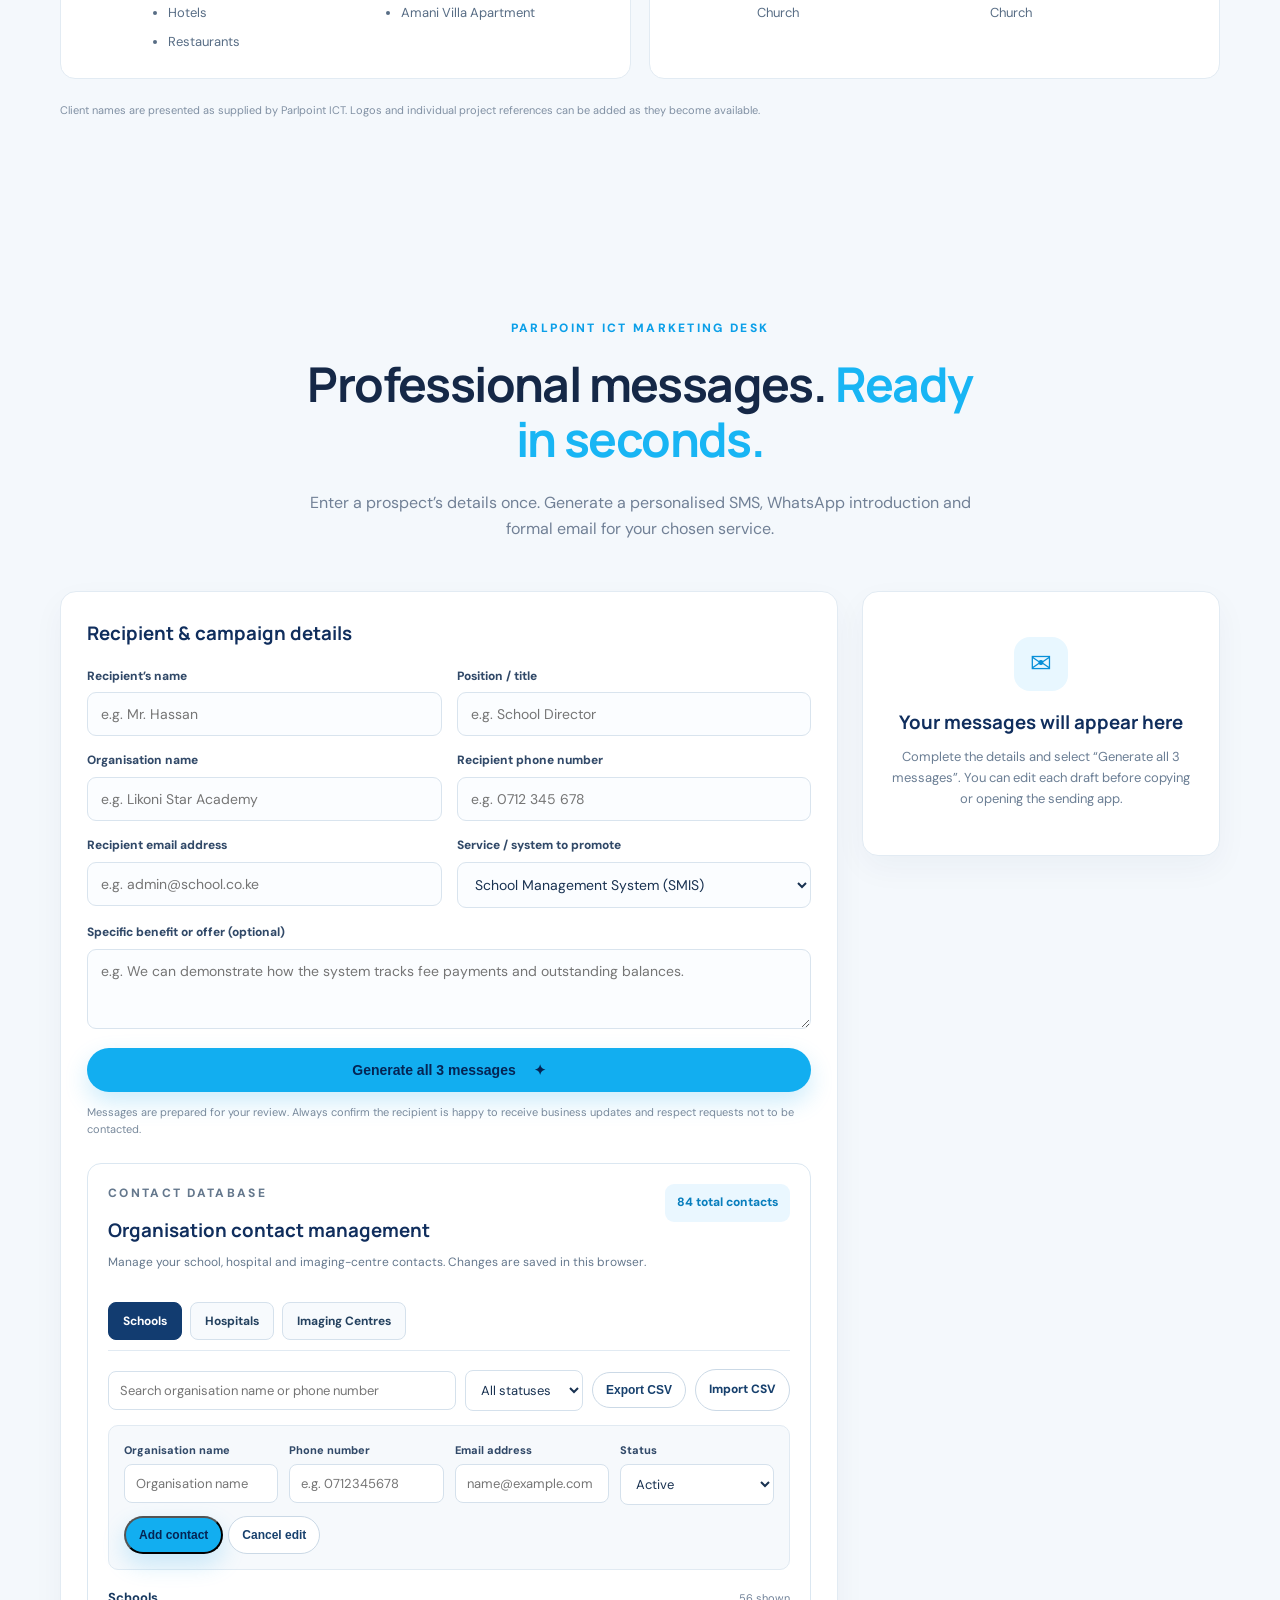
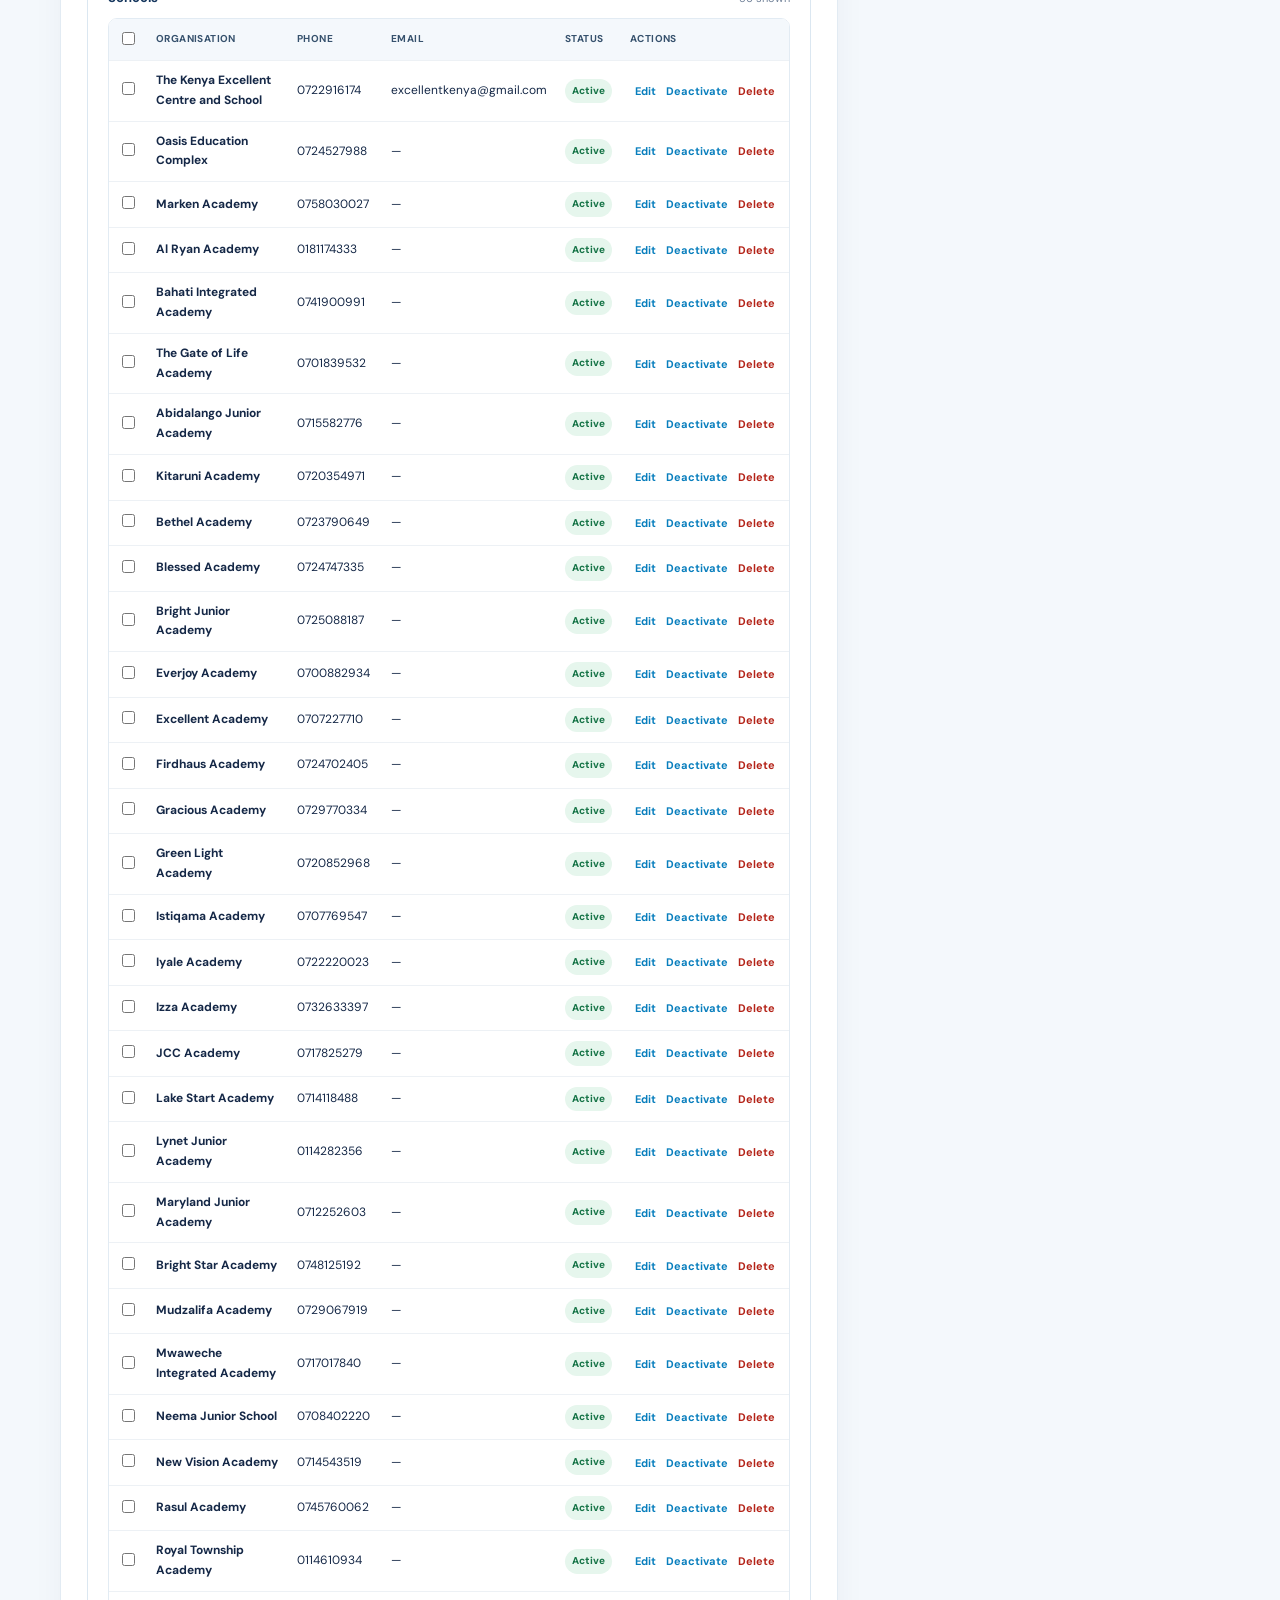
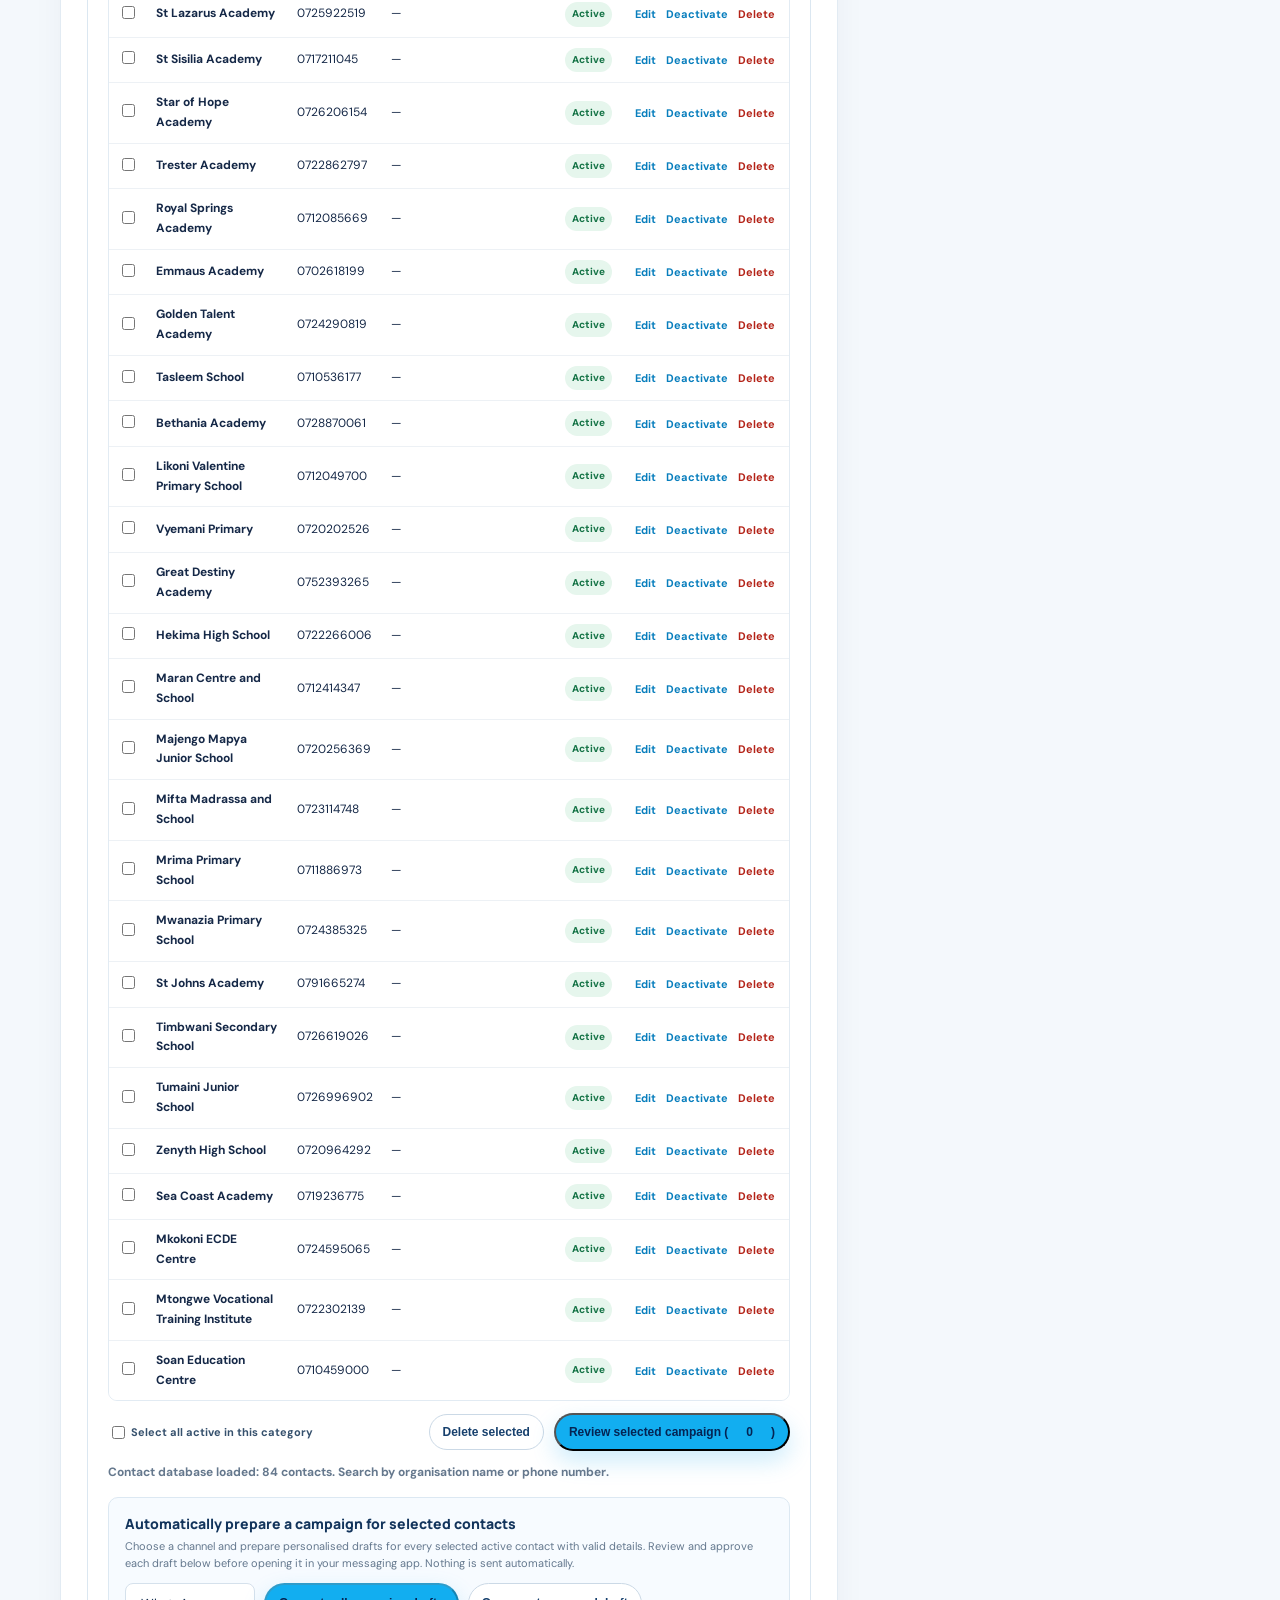
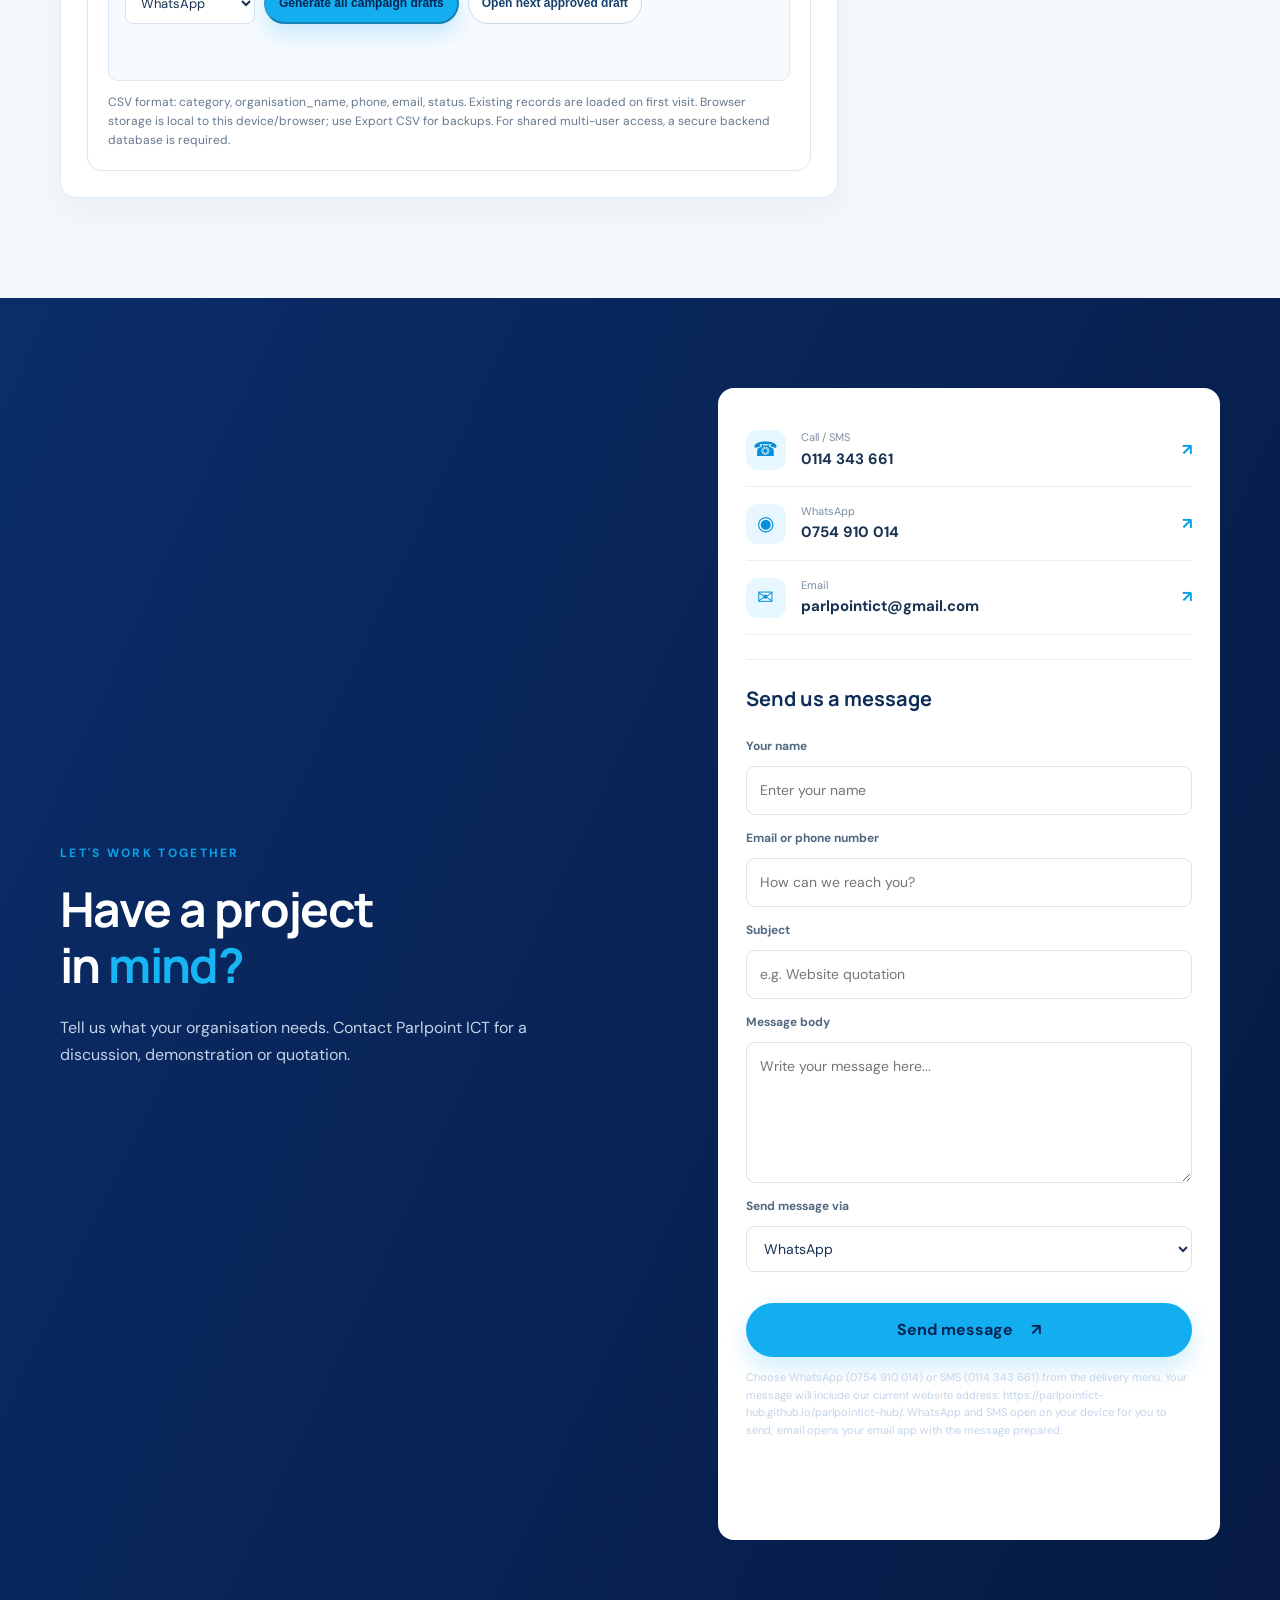
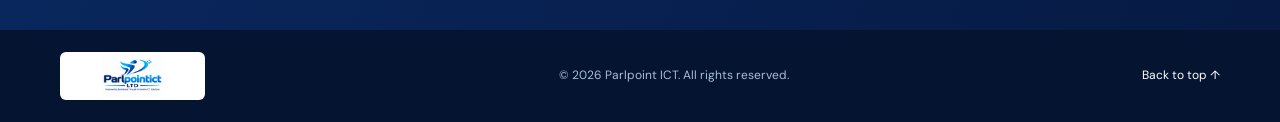
==== commit ae0e383b: "Add files via upload" ====
--- a/index.html
+++ b/index.html
@@ -274,14 +274,14 @@
                 <button type="button" class="btn btn-outline-dark" id="exportContacts">Export CSV</button>
                 <label class="btn btn-outline-dark" for="importContactsFile">Import CSV</label><input id="importContactsFile" type="file" accept=".csv,text/csv" hidden>
               </div>
-              <form id="contactEditor" class="contact-editor">
+              <div id="contactEditor" class="contact-editor">
                 <input type="hidden" id="editContactId">
                 <div><label for="editContactName">Organisation name</label><input id="editContactName" required placeholder="Organisation name"></div>
                 <div><label for="editContactPhone">Phone number</label><input id="editContactPhone" type="tel" placeholder="e.g. 0712345678"></div>
                 <div><label for="editContactEmail">Email address</label><input id="editContactEmail" type="email" placeholder="name@example.com"></div>
                 <div><label for="editContactStatus">Status</label><select id="editContactStatus"><option>Active</option><option>Inactive</option></select></div>
-                <div class="contact-editor-actions"><button class="btn btn-primary" type="submit" id="saveContact">Add contact</button><button class="btn btn-outline-dark" type="button" id="cancelContactEdit" hidden>Cancel edit</button></div>
-              </form>
+                <div class="contact-editor-actions"><button class="btn btn-primary" type="button" id="saveContact">Add contact</button><button class="btn btn-outline-dark" type="button" id="cancelContactEdit" hidden>Cancel edit</button></div>
+              </div>
               <div class="contact-list-heading"><strong id="contactListTitle">Schools</strong><span id="contactFilteredCount"></span></div>
               <div class="contact-table-wrap"><table class="contact-table"><thead><tr><th><input type="checkbox" id="selectVisibleContacts" aria-label="Select all visible contacts"></th><th>Organisation</th><th>Phone</th><th>Email</th><th>Status</th><th>Actions</th></tr></thead><tbody id="contactTableBody"></tbody></table></div>
               <div class="contact-bulk-actions"><label><input type="checkbox" id="selectAllActive"> Select all active in this category</label><button type="button" class="btn btn-outline-dark" id="deleteSelectedContacts">Delete selected</button><button type="button" class="btn btn-primary" id="useSelectedContacts">Review selected campaign (<span id="selectedContactCount">0</span>)</button></div>
